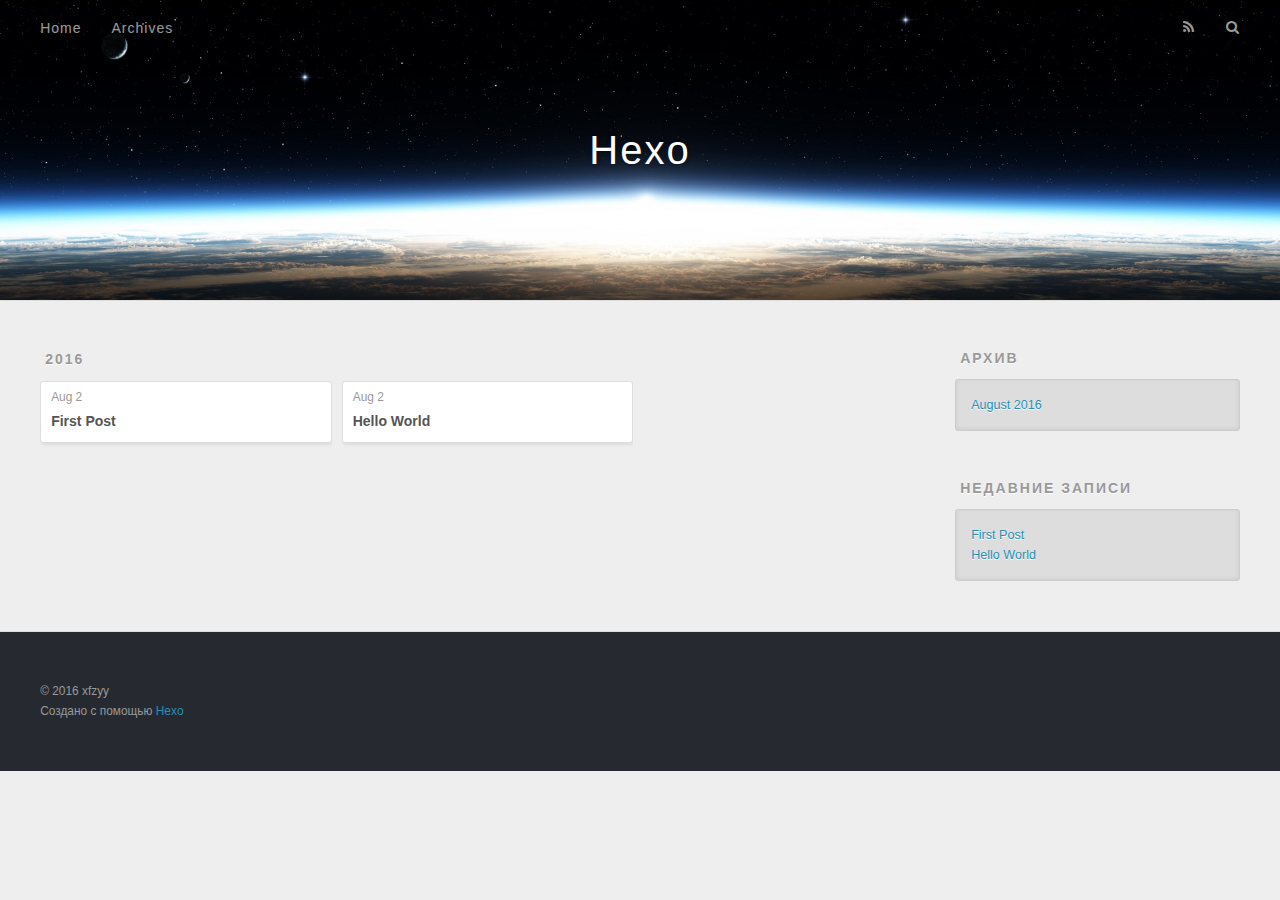
==== archives/index.html @ 2593dc62 "Site updated: 2016-08-02 13:58:23" ====
<!DOCTYPE html>
<html>
<head>
  <meta charset="utf-8">
  
  <title>Архив | Hexo</title>
  <meta name="viewport" content="width=device-width, initial-scale=1, maximum-scale=1">
  <meta property="og:type" content="website">
<meta property="og:title" content="Hexo">
<meta property="og:url" content="http://yoursite.com/archives/index.html">
<meta property="og:site_name" content="Hexo">
<meta name="twitter:card" content="summary">
<meta name="twitter:title" content="Hexo">
  
    <link rel="alternate" href="/atom.xml" title="Hexo" type="application/atom+xml">
  
  
    <link rel="icon" href="/favicon.png">
  
  
    <link href="//fonts.googleapis.com/css?family=Source+Code+Pro" rel="stylesheet" type="text/css">
  
  <link rel="stylesheet" href="/css/style.css">
  

</head>

<body>
  <div id="container">
    <div id="wrap">
      <header id="header">
  <div id="banner"></div>
  <div id="header-outer" class="outer">
    <div id="header-title" class="inner">
      <h1 id="logo-wrap">
        <a href="/" id="logo">Hexo</a>
      </h1>
      
    </div>
    <div id="header-inner" class="inner">
      <nav id="main-nav">
        <a id="main-nav-toggle" class="nav-icon"></a>
        
          <a class="main-nav-link" href="/">Home</a>
        
          <a class="main-nav-link" href="/archives">Archives</a>
        
      </nav>
      <nav id="sub-nav">
        
          <a id="nav-rss-link" class="nav-icon" href="/atom.xml" title="RSS-каналы"></a>
        
        <a id="nav-search-btn" class="nav-icon" title="Поиск"></a>
      </nav>
      <div id="search-form-wrap">
        <form action="//google.com/search" method="get" accept-charset="UTF-8" class="search-form"><input type="search" name="q" results="0" class="search-form-input" placeholder="Search"><button type="submit" class="search-form-submit">&#xF002;</button><input type="hidden" name="sitesearch" value="http://yoursite.com"></form>
      </div>
    </div>
  </div>
</header>
      <div class="outer">
        <section id="main">
  
  
    
    
      
      
      <section class="archives-wrap">
        <div class="archive-year-wrap">
          <a href="/archives/2016" class="archive-year">2016</a>
        </div>
        <div class="archives">
    
    <article class="archive-article archive-type-post">
  <div class="archive-article-inner">
    <header class="archive-article-header">
      <a href="/2016/08/02/First-Post/" class="archive-article-date">
  <time datetime="2016-08-02T05:34:43.000Z" itemprop="datePublished">Aug 2</time>
</a>
      
  
    <h1 itemprop="name">
      <a class="archive-article-title" href="/2016/08/02/First-Post/">First Post</a>
    </h1>
  

    </header>
  </div>
</article>
  
    
    
    <article class="archive-article archive-type-post">
  <div class="archive-article-inner">
    <header class="archive-article-header">
      <a href="/2016/08/02/hello-world/" class="archive-article-date">
  <time datetime="2016-08-02T00:41:27.479Z" itemprop="datePublished">Aug 2</time>
</a>
      
  
    <h1 itemprop="name">
      <a class="archive-article-title" href="/2016/08/02/hello-world/">Hello World</a>
    </h1>
  

    </header>
  </div>
</article>
  
  
    </div></section>
  

</section>
        
          <aside id="sidebar">
  
    

  
    

  
    
  
    
  <div class="widget-wrap">
    <h3 class="widget-title">Архив</h3>
    <div class="widget">
      <ul class="archive-list"><li class="archive-list-item"><a class="archive-list-link" href="/archives/2016/08/">August 2016</a></li></ul>
    </div>
  </div>


  
    
  <div class="widget-wrap">
    <h3 class="widget-title">Недавние записи</h3>
    <div class="widget">
      <ul>
        
          <li>
            <a href="/2016/08/02/First-Post/">First Post</a>
          </li>
        
          <li>
            <a href="/2016/08/02/hello-world/">Hello World</a>
          </li>
        
      </ul>
    </div>
  </div>

  
</aside>
        
      </div>
      <footer id="footer">
  
  <div class="outer">
    <div id="footer-info" class="inner">
      &copy; 2016 xfzyy<br>
      Создано с помощью <a href="http://hexo.io/" target="_blank">Hexo</a>
    </div>
  </div>
</footer>
    </div>
    <nav id="mobile-nav">
  
    <a href="/" class="mobile-nav-link">Home</a>
  
    <a href="/archives" class="mobile-nav-link">Archives</a>
  
</nav>
    

<script src="//ajax.googleapis.com/ajax/libs/jquery/2.0.3/jquery.min.js"></script>


  <link rel="stylesheet" href="/fancybox/jquery.fancybox.css">
  <script src="/fancybox/jquery.fancybox.pack.js"></script>


<script src="/js/script.js"></script>

  </div>
</body>
</html>
---- css/style.css ----
body {
  width: 100%;
}
body:before,
body:after {
  content: "";
  display: table;
}
body:after {
  clear: both;
}
html,
body,
div,
span,
applet,
object,
iframe,
h1,
h2,
h3,
h4,
h5,
h6,
p,
blockquote,
pre,
a,
abbr,
acronym,
address,
big,
cite,
code,
del,
dfn,
em,
img,
ins,
kbd,
q,
s,
samp,
small,
strike,
strong,
sub,
sup,
tt,
var,
dl,
dt,
dd,
ol,
ul,
li,
fieldset,
form,
label,
legend,
table,
caption,
tbody,
tfoot,
thead,
tr,
th,
td {
  margin: 0;
  padding: 0;
  border: 0;
  outline: 0;
  font-weight: inherit;
  font-style: inherit;
  font-family: inherit;
  font-size: 100%;
  vertical-align: baseline;
}
body {
  line-height: 1;
  color: #000;
  background: #fff;
}
ol,
ul {
  list-style: none;
}
table {
  border-collapse: separate;
  border-spacing: 0;
  vertical-align: middle;
}
caption,
th,
td {
  text-align: left;
  font-weight: normal;
  vertical-align: middle;
}
a img {
  border: none;
}
input,
button {
  margin: 0;
  padding: 0;
}
input::-moz-focus-inner,
button::-moz-focus-inner {
  border: 0;
  padding: 0;
}
@font-face {
  font-family: FontAwesome;
  font-style: normal;
  font-weight: normal;
  src: url("fonts/fontawesome-webfont.eot?v=#4.0.3");
  src: url("fonts/fontawesome-webfont.eot?#iefix&v=#4.0.3") format("embedded-opentype"), url("fonts/fontawesome-webfont.woff?v=#4.0.3") format("woff"), url("fonts/fontawesome-webfont.ttf?v=#4.0.3") format("truetype"), url("fonts/fontawesome-webfont.svg#fontawesomeregular?v=#4.0.3") format("svg");
}
html,
body,
#container {
  height: 100%;
}
body {
  background: #eee;
  font: 14px "Helvetica Neue", Helvetica, Arial, sans-serif;
  -webkit-text-size-adjust: 100%;
}
.outer {
  max-width: 1220px;
  margin: 0 auto;
  padding: 0 20px;
}
.outer:before,
.outer:after {
  content: "";
  display: table;
}
.outer:after {
  clear: both;
}
.inner {
  display: inline;
  float: left;
  width: 98.33333333333333%;
  margin: 0 0.833333333333333%;
}
.left,
.alignleft {
  float: left;
}
.right,
.alignright {
  float: right;
}
.clear {
  clear: both;
}
#container {
  position: relative;
}
.mobile-nav-on {
  overflow: hidden;
}
#wrap {
  height: 100%;
  width: 100%;
  position: absolute;
  top: 0;
  left: 0;
  -webkit-transition: 0.2s ease-out;
  -moz-transition: 0.2s ease-out;
  -ms-transition: 0.2s ease-out;
  transition: 0.2s ease-out;
  z-index: 1;
  background: #eee;
}
.mobile-nav-on #wrap {
  left: 280px;
}
@media screen and (min-width: 768px) {
  #main {
    display: inline;
    float: left;
    width: 73.33333333333333%;
    margin: 0 0.833333333333333%;
  }
}
.article-date,
.article-category-link,
.archive-year,
.widget-title {
  text-decoration: none;
  text-transform: uppercase;
  letter-spacing: 2px;
  color: #999;
  margin-bottom: 1em;
  margin-left: 5px;
  line-height: 1em;
  text-shadow: 0 1px #fff;
  font-weight: bold;
}
.article-inner,
.archive-article-inner {
  background: #fff;
  -webkit-box-shadow: 1px 2px 3px #ddd;
  box-shadow: 1px 2px 3px #ddd;
  border: 1px solid #ddd;
  -webkit-border-radius: 3px;
  border-radius: 3px;
}
.article-entry h1,
.widget h1 {
  font-size: 2em;
}
.article-entry h2,
.widget h2 {
  font-size: 1.5em;
}
.article-entry h3,
.widget h3 {
  font-size: 1.3em;
}
.article-entry h4,
.widget h4 {
  font-size: 1.2em;
}
.article-entry h5,
.widget h5 {
  font-size: 1em;
}
.article-entry h6,
.widget h6 {
  font-size: 1em;
  color: #999;
}
.article-entry hr,
.widget hr {
  border: 1px dashed #ddd;
}
.article-entry strong,
.widget strong {
  font-weight: bold;
}
.article-entry em,
.widget em,
.article-entry cite,
.widget cite {
  font-style: italic;
}
.article-entry sup,
.widget sup,
.article-entry sub,
.widget sub {
  font-size: 0.75em;
  line-height: 0;
  position: relative;
  vertical-align: baseline;
}
.article-entry sup,
.widget sup {
  top: -0.5em;
}
.article-entry sub,
.widget sub {
  bottom: -0.2em;
}
.article-entry small,
.widget small {
  font-size: 0.85em;
}
.article-entry acronym,
.widget acronym,
.article-entry abbr,
.widget abbr {
  border-bottom: 1px dotted;
}
.article-entry ul,
.widget ul,
.article-entry ol,
.widget ol,
.article-entry dl,
.widget dl {
  margin: 0 20px;
  line-height: 1.6em;
}
.article-entry ul ul,
.widget ul ul,
.article-entry ol ul,
.widget ol ul,
.article-entry ul ol,
.widget ul ol,
.article-entry ol ol,
.widget ol ol {
  margin-top: 0;
  margin-bottom: 0;
}
.article-entry ul,
.widget ul {
  list-style: disc;
}
.article-entry ol,
.widget ol {
  list-style: decimal;
}
.article-entry dt,
.widget dt {
  font-weight: bold;
}
#header {
  height: 300px;
  position: relative;
  border-bottom: 1px solid #ddd;
}
#header:before,
#header:after {
  content: "";
  position: absolute;
  left: 0;
  right: 0;
  height: 40px;
}
#header:before {
  top: 0;
  background: -webkit-linear-gradient(rgba(0,0,0,0.2), transparent);
  background: -moz-linear-gradient(rgba(0,0,0,0.2), transparent);
  background: -ms-linear-gradient(rgba(0,0,0,0.2), transparent);
  background: linear-gradient(rgba(0,0,0,0.2), transparent);
}
#header:after {
  bottom: 0;
  background: -webkit-linear-gradient(transparent, rgba(0,0,0,0.2));
  background: -moz-linear-gradient(transparent, rgba(0,0,0,0.2));
  background: -ms-linear-gradient(transparent, rgba(0,0,0,0.2));
  background: linear-gradient(transparent, rgba(0,0,0,0.2));
}
#header-outer {
  height: 100%;
  position: relative;
}
#header-inner {
  position: relative;
  overflow: hidden;
}
#banner {
  position: absolute;
  top: 0;
  left: 0;
  width: 100%;
  height: 100%;
  background: url("images/banner.jpg") center #000;
  -webkit-background-size: cover;
  -moz-background-size: cover;
  background-size: cover;
  z-index: -1;
}
#header-title {
  text-align: center;
  height: 40px;
  position: absolute;
  top: 50%;
  left: 0;
  margin-top: -20px;
}
#logo,
#subtitle {
  text-decoration: none;
  color: #fff;
  font-weight: 300;
  text-shadow: 0 1px 4px rgba(0,0,0,0.3);
}
#logo {
  font-size: 40px;
  line-height: 40px;
  letter-spacing: 2px;
}
#subtitle {
  font-size: 16px;
  line-height: 16px;
  letter-spacing: 1px;
}
#subtitle-wrap {
  margin-top: 16px;
}
#main-nav {
  float: left;
  margin-left: -15px;
}
.nav-icon,
.main-nav-link {
  float: left;
  color: #fff;
  opacity: 0.6;
  text-decoration: none;
  text-shadow: 0 1px rgba(0,0,0,0.2);
  -webkit-transition: opacity 0.2s;
  -moz-transition: opacity 0.2s;
  -ms-transition: opacity 0.2s;
  transition: opacity 0.2s;
  display: block;
  padding: 20px 15px;
}
.nav-icon:hover,
.main-nav-link:hover {
  opacity: 1;
}
.nav-icon {
  font-family: FontAwesome;
  text-align: center;
  font-size: 14px;
  width: 14px;
  height: 14px;
  padding: 20px 15px;
  position: relative;
  cursor: pointer;
}
.main-nav-link {
  font-weight: 300;
  letter-spacing: 1px;
}
@media screen and (max-width: 479px) {
  .main-nav-link {
    display: none;
  }
}
#main-nav-toggle {
  display: none;
}
#main-nav-toggle:before {
  content: "\f0c9";
}
@media screen and (max-width: 479px) {
  #main-nav-toggle {
    display: block;
  }
}
#sub-nav {
  float: right;
  margin-right: -15px;
}
#nav-rss-link:before {
  content: "\f09e";
}
#nav-search-btn:before {
  content: "\f002";
}
#search-form-wrap {
  position: absolute;
  top: 15px;
  width: 150px;
  height: 30px;
  right: -150px;
  opacity: 0;
  -webkit-transition: 0.2s ease-out;
  -moz-transition: 0.2s ease-out;
  -ms-transition: 0.2s ease-out;
  transition: 0.2s ease-out;
}
#search-form-wrap.on {
  opacity: 1;
  right: 0;
}
@media screen and (max-width: 479px) {
  #search-form-wrap {
    width: 100%;
    right: -100%;
  }
}
.search-form {
  position: absolute;
  top: 0;
  left: 0;
  right: 0;
  background: #fff;
  padding: 5px 15px;
  -webkit-border-radius: 15px;
  border-radius: 15px;
  -webkit-box-shadow: 0 0 10px rgba(0,0,0,0.3);
  box-shadow: 0 0 10px rgba(0,0,0,0.3);
}
.search-form-input {
  border: none;
  background: none;
  color: #555;
  width: 100%;
  font: 13px "Helvetica Neue", Helvetica, Arial, sans-serif;
  outline: none;
}
.search-form-input::-webkit-search-results-decoration,
.search-form-input::-webkit-search-cancel-button {
  -webkit-appearance: none;
}
.search-form-submit {
  position: absolute;
  top: 50%;
  right: 10px;
  margin-top: -7px;
  font: 13px FontAwesome;
  border: none;
  background: none;
  color: #bbb;
  cursor: pointer;
}
.search-form-submit:hover,
.search-form-submit:focus {
  color: #777;
}
.article {
  margin: 50px 0;
}
.article-inner {
  overflow: hidden;
}
.article-meta:before,
.article-meta:after {
  content: "";
  display: table;
}
.article-meta:after {
  clear: both;
}
.article-date {
  float: left;
}
.article-category {
  float: left;
  line-height: 1em;
  color: #ccc;
  text-shadow: 0 1px #fff;
  margin-left: 8px;
}
.article-category:before {
  content: "\2022";
}
.article-category-link {
  margin: 0 12px 1em;
}
.article-header {
  padding: 20px 20px 0;
}
.article-title {
  text-decoration: none;
  font-size: 2em;
  font-weight: bold;
  color: #555;
  line-height: 1.1em;
  -webkit-transition: color 0.2s;
  -moz-transition: color 0.2s;
  -ms-transition: color 0.2s;
  transition: color 0.2s;
}
a.article-title:hover {
  color: #258fb8;
}
.article-entry {
  color: #555;
  padding: 0 20px;
}
.article-entry:before,
.article-entry:after {
  content: "";
  display: table;
}
.article-entry:after {
  clear: both;
}
.article-entry p,
.article-entry table {
  line-height: 1.6em;
  margin: 1.6em 0;
}
.article-entry h1,
.article-entry h2,
.article-entry h3,
.article-entry h4,
.article-entry h5,
.article-entry h6 {
  font-weight: bold;
}
.article-entry h1,
.article-entry h2,
.article-entry h3,
.article-entry h4,
.article-entry h5,
.article-entry h6 {
  line-height: 1.1em;
  margin: 1.1em 0;
}
.article-entry a {
  color: #258fb8;
  text-decoration: none;
}
.article-entry a:hover {
  text-decoration: underline;
}
.article-entry ul,
.article-entry ol,
.article-entry dl {
  margin-top: 1.6em;
  margin-bottom: 1.6em;
}
.article-entry img,
.article-entry video {
  max-width: 100%;
  height: auto;
  display: block;
  margin: auto;
}
.article-entry iframe {
  border: none;
}
.article-entry table {
  width: 100%;
  border-collapse: collapse;
  border-spacing: 0;
}
.article-entry th {
  font-weight: bold;
  border-bottom: 3px solid #ddd;
  padding-bottom: 0.5em;
}
.article-entry td {
  border-bottom: 1px solid #ddd;
  padding: 10px 0;
}
.article-entry blockquote {
  font-family: Georgia, "Times New Roman", serif;
  font-size: 1.4em;
  margin: 1.6em 20px;
  text-align: center;
}
.article-entry blockquote footer {
  font-size: 14px;
  margin: 1.6em 0;
  font-family: "Helvetica Neue", Helvetica, Arial, sans-serif;
}
.article-entry blockquote footer cite:before {
  content: "—";
  padding: 0 0.5em;
}
.article-entry .pullquote {
  text-align: left;
  width: 45%;
  margin: 0;
}
.article-entry .pullquote.left {
  margin-left: 0.5em;
  margin-right: 1em;
}
.article-entry .pullquote.right {
  margin-right: 0.5em;
  margin-left: 1em;
}
.article-entry .caption {
  color: #999;
  display: block;
  font-size: 0.9em;
  margin-top: 0.5em;
  position: relative;
  text-align: center;
}
.article-entry .video-container {
  position: relative;
  padding-top: 56.25%;
  height: 0;
  overflow: hidden;
}
.article-entry .video-container iframe,
.article-entry .video-container object,
.article-entry .video-container embed {
  position: absolute;
  top: 0;
  left: 0;
  width: 100%;
  height: 100%;
  margin-top: 0;
}
.article-more-link a {
  display: inline-block;
  line-height: 1em;
  padding: 6px 15px;
  -webkit-border-radius: 15px;
  border-radius: 15px;
  background: #eee;
  color: #999;
  text-shadow: 0 1px #fff;
  text-decoration: none;
}
.article-more-link a:hover {
  background: #258fb8;
  color: #fff;
  text-decoration: none;
  text-shadow: 0 1px #1e7293;
}
.article-footer {
  font-size: 0.85em;
  line-height: 1.6em;
  border-top: 1px solid #ddd;
  padding-top: 1.6em;
  margin: 0 20px 20px;
}
.article-footer:before,
.article-footer:after {
  content: "";
  display: table;
}
.article-footer:after {
  clear: both;
}
.article-footer a {
  color: #999;
  text-decoration: none;
}
.article-footer a:hover {
  color: #555;
}
.article-tag-list-item {
  float: left;
  margin-right: 10px;
}
.article-tag-list-link:before {
  content: "#";
}
.article-comment-link {
  float: right;
}
.article-comment-link:before {
  content: "\f075";
  font-family: FontAwesome;
  padding-right: 8px;
}
.article-share-link {
  cursor: pointer;
  float: right;
  margin-left: 20px;
}
.article-share-link:before {
  content: "\f064";
  font-family: FontAwesome;
  padding-right: 6px;
}
#article-nav {
  position: relative;
}
#article-nav:before,
#article-nav:after {
  content: "";
  display: table;
}
#article-nav:after {
  clear: both;
}
@media screen and (min-width: 768px) {
  #article-nav {
    margin: 50px 0;
  }
  #article-nav:before {
    width: 8px;
    height: 8px;
    position: absolute;
    top: 50%;
    left: 50%;
    margin-top: -4px;
    margin-left: -4px;
    content: "";
    -webkit-border-radius: 50%;
    border-radius: 50%;
    background: #ddd;
    -webkit-box-shadow: 0 1px 2px #fff;
    box-shadow: 0 1px 2px #fff;
  }
}
.article-nav-link-wrap {
  text-decoration: none;
  text-shadow: 0 1px #fff;
  color: #999;
  -webkit-box-sizing: border-box;
  -moz-box-sizing: border-box;
  box-sizing: border-box;
  margin-top: 50px;
  text-align: center;
  display: block;
}
.article-nav-link-wrap:hover {
  color: #555;
}
@media screen and (min-width: 768px) {
  .article-nav-link-wrap {
    width: 50%;
    margin-top: 0;
  }
}
@media screen and (min-width: 768px) {
  #article-nav-newer {
    float: left;
    text-align: right;
    padding-right: 20px;
  }
}
@media screen and (min-width: 768px) {
  #article-nav-older {
    float: right;
    text-align: left;
    padding-left: 20px;
  }
}
.article-nav-caption {
  text-transform: uppercase;
  letter-spacing: 2px;
  color: #ddd;
  line-height: 1em;
  font-weight: bold;
}
#article-nav-newer .article-nav-caption {
  margin-right: -2px;
}
.article-nav-title {
  font-size: 0.85em;
  line-height: 1.6em;
  margin-top: 0.5em;
}
.article-share-box {
  position: absolute;
  display: none;
  background: #fff;
  -webkit-box-shadow: 1px 2px 10px rgba(0,0,0,0.2);
  box-shadow: 1px 2px 10px rgba(0,0,0,0.2);
  -webkit-border-radius: 3px;
  border-radius: 3px;
  margin-left: -145px;
  overflow: hidden;
  z-index: 1;
}
.article-share-box.on {
  display: block;
}
.article-share-input {
  width: 100%;
  background: none;
  -webkit-box-sizing: border-box;
  -moz-box-sizing: border-box;
  box-sizing: border-box;
  font: 14px "Helvetica Neue", Helvetica, Arial, sans-serif;
  padding: 0 15px;
  color: #555;
  outline: none;
  border: 1px solid #ddd;
  -webkit-border-radius: 3px 3px 0 0;
  border-radius: 3px 3px 0 0;
  height: 36px;
  line-height: 36px;
}
.article-share-links {
  background: #eee;
}
.article-share-links:before,
.article-share-links:after {
  content: "";
  display: table;
}
.article-share-links:after {
  clear: both;
}
.article-share-twitter,
.article-share-facebook,
.article-share-pinterest,
.article-share-google {
  width: 50px;
  height: 36px;
  display: block;
  float: left;
  position: relative;
  color: #999;
  text-shadow: 0 1px #fff;
}
.article-share-twitter:before,
.article-share-facebook:before,
.article-share-pinterest:before,
.article-share-google:before {
  font-size: 20px;
  font-family: FontAwesome;
  width: 20px;
  height: 20px;
  position: absolute;
  top: 50%;
  left: 50%;
  margin-top: -10px;
  margin-left: -10px;
  text-align: center;
}
.article-share-twitter:hover,
.article-share-facebook:hover,
.article-share-pinterest:hover,
.article-share-google:hover {
  color: #fff;
}
.article-share-twitter:before {
  content: "\f099";
}
.article-share-twitter:hover {
  background: #00aced;
  text-shadow: 0 1px #008abe;
}
.article-share-facebook:before {
  content: "\f09a";
}
.article-share-facebook:hover {
  background: #3b5998;
  text-shadow: 0 1px #2f477a;
}
.article-share-pinterest:before {
  content: "\f0d2";
}
.article-share-pinterest:hover {
  background: #cb2027;
  text-shadow: 0 1px #a21a1f;
}
.article-share-google:before {
  content: "\f0d5";
}
.article-share-google:hover {
  background: #dd4b39;
  text-shadow: 0 1px #be3221;
}
.article-gallery {
  background: #000;
  position: relative;
}
.article-gallery-photos {
  position: relative;
  overflow: hidden;
}
.article-gallery-img {
  display: none;
  max-width: 100%;
}
.article-gallery-img:first-child {
  display: block;
}
.article-gallery-img.loaded {
  position: absolute;
  display: block;
}
.article-gallery-img img {
  display: block;
  max-width: 100%;
  margin: 0 auto;
}
#comments {
  background: #fff;
  -webkit-box-shadow: 1px 2px 3px #ddd;
  box-shadow: 1px 2px 3px #ddd;
  padding: 20px;
  border: 1px solid #ddd;
  -webkit-border-radius: 3px;
  border-radius: 3px;
  margin: 50px 0;
}
#comments a {
  color: #258fb8;
}
.archives-wrap {
  margin: 50px 0;
}
.archives:before,
.archives:after {
  content: "";
  display: table;
}
.archives:after {
  clear: both;
}
.archive-year-wrap {
  margin-bottom: 1em;
}
.archives {
  -webkit-column-gap: 10px;
  -moz-column-gap: 10px;
  column-gap: 10px;
}
@media screen and (min-width: 480px) and (max-width: 767px) {
  .archives {
    -webkit-column-count: 2;
    -moz-column-count: 2;
    column-count: 2;
  }
}
@media screen and (min-width: 768px) {
  .archives {
    -webkit-column-count: 3;
    -moz-column-count: 3;
    column-count: 3;
  }
}
.archive-article {
  -webkit-column-break-inside: avoid;
  page-break-inside: avoid;
  overflow: hidden;
  break-inside: avoid-column;
}
.archive-article-inner {
  padding: 10px;
  margin-bottom: 15px;
}
.archive-article-title {
  text-decoration: none;
  font-weight: bold;
  color: #555;
  -webkit-transition: color 0.2s;
  -moz-transition: color 0.2s;
  -ms-transition: color 0.2s;
  transition: color 0.2s;
  line-height: 1.6em;
}
.archive-article-title:hover {
  color: #258fb8;
}
.archive-article-footer {
  margin-top: 1em;
}
.archive-article-date {
  color: #999;
  text-decoration: none;
  font-size: 0.85em;
  line-height: 1em;
  margin-bottom: 0.5em;
  display: block;
}
#page-nav {
  margin: 50px auto;
  background: #fff;
  -webkit-box-shadow: 1px 2px 3px #ddd;
  box-shadow: 1px 2px 3px #ddd;
  border: 1px solid #ddd;
  -webkit-border-radius: 3px;
  border-radius: 3px;
  text-align: center;
  color: #999;
  overflow: hidden;
}
#page-nav:before,
#page-nav:after {
  content: "";
  display: table;
}
#page-nav:after {
  clear: both;
}
#page-nav a,
#page-nav span {
  padding: 10px 20px;
  line-height: 1;
  height: 2ex;
}
#page-nav a {
  color: #999;
  text-decoration: none;
}
#page-nav a:hover {
  background: #999;
  color: #fff;
}
#page-nav .prev {
  float: left;
}
#page-nav .next {
  float: right;
}
#page-nav .page-number {
  display: inline-block;
}
@media screen and (max-width: 479px) {
  #page-nav .page-number {
    display: none;
  }
}
#page-nav .current {
  color: #555;
  font-weight: bold;
}
#page-nav .space {
  color: #ddd;
}
#footer {
  background: #262a30;
  padding: 50px 0;
  border-top: 1px solid #ddd;
  color: #999;
}
#footer a {
  color: #258fb8;
  text-decoration: none;
}
#footer a:hover {
  text-decoration: underline;
}
#footer-info {
  line-height: 1.6em;
  font-size: 0.85em;
}
.article-entry pre,
.article-entry .highlight {
  background: #2d2d2d;
  margin: 0 -20px;
  padding: 15px 20px;
  border-style: solid;
  border-color: #ddd;
  border-width: 1px 0;
  overflow: auto;
  color: #ccc;
  line-height: 22.400000000000002px;
}
.article-entry .highlight .gutter pre,
.article-entry .gist .gist-file .gist-data .line-numbers {
  color: #666;
  font-size: 0.85em;
}
.article-entry pre,
.article-entry code {
  font-family: "Source Code Pro", Consolas, Monaco, Menlo, Consolas, monospace;
}
.article-entry code {
  background: #eee;
  text-shadow: 0 1px #fff;
  padding: 0 0.3em;
}
.article-entry pre code {
  background: none;
  text-shadow: none;
  padding: 0;
}
.article-entry .highlight pre {
  border: none;
  margin: 0;
  padding: 0;
}
.article-entry .highlight table {
  margin: 0;
  width: auto;
}
.article-entry .highlight td {
  border: none;
  padding: 0;
}
.article-entry .highlight figcaption {
  font-size: 0.85em;
  color: #999;
  line-height: 1em;
  margin-bottom: 1em;
}
.article-entry .highlight figcaption:before,
.article-entry .highlight figcaption:after {
  content: "";
  display: table;
}
.article-entry .highlight figcaption:after {
  clear: both;
}
.article-entry .highlight figcaption a {
  float: right;
}
.article-entry .highlight .gutter pre {
  text-align: right;
  padding-right: 20px;
}
.article-entry .highlight .line {
  height: 22.400000000000002px;
}
.article-entry .highlight .line.marked {
  background: #515151;
}
.article-entry .gist {
  margin: 0 -20px;
  border-style: solid;
  border-color: #ddd;
  border-width: 1px 0;
  background: #2d2d2d;
  padding: 15px 20px 15px 0;
}
.article-entry .gist .gist-file {
  border: none;
  font-family: "Source Code Pro", Consolas, Monaco, Menlo, Consolas, monospace;
  margin: 0;
}
.article-entry .gist .gist-file .gist-data {
  background: none;
  border: none;
}
.article-entry .gist .gist-file .gist-data .line-numbers {
  background: none;
  border: none;
  padding: 0 20px 0 0;
}
.article-entry .gist .gist-file .gist-data .line-data {
  padding: 0 !important;
}
.article-entry .gist .gist-file .highlight {
  margin: 0;
  padding: 0;
  border: none;
}
.article-entry .gist .gist-file .gist-meta {
  background: #2d2d2d;
  color: #999;
  font: 0.85em "Helvetica Neue", Helvetica, Arial, sans-serif;
  text-shadow: 0 0;
  padding: 0;
  margin-top: 1em;
  margin-left: 20px;
}
.article-entry .gist .gist-file .gist-meta a {
  color: #258fb8;
  font-weight: normal;
}
.article-entry .gist .gist-file .gist-meta a:hover {
  text-decoration: underline;
}
pre .comment,
pre .title {
  color: #999;
}
pre .variable,
pre .attribute,
pre .tag,
pre .regexp,
pre .ruby .constant,
pre .xml .tag .title,
pre .xml .pi,
pre .xml .doctype,
pre .html .doctype,
pre .css .id,
pre .css .class,
pre .css .pseudo {
  color: #f2777a;
}
pre .number,
pre .preprocessor,
pre .built_in,
pre .literal,
pre .params,
pre .constant {
  color: #f99157;
}
pre .class,
pre .ruby .class .title,
pre .css .rules .attribute {
  color: #9c9;
}
pre .string,
pre .value,
pre .inheritance,
pre .header,
pre .ruby .symbol,
pre .xml .cdata {
  color: #9c9;
}
pre .css .hexcolor {
  color: #6cc;
}
pre .function,
pre .python .decorator,
pre .python .title,
pre .ruby .function .title,
pre .ruby .title .keyword,
pre .perl .sub,
pre .javascript .title,
pre .coffeescript .title {
  color: #69c;
}
pre .keyword,
pre .javascript .function {
  color: #c9c;
}
@media screen and (max-width: 479px) {
  #mobile-nav {
    position: absolute;
    top: 0;
    left: 0;
    width: 280px;
    height: 100%;
    background: #191919;
    border-right: 1px solid #fff;
  }
}
@media screen and (max-width: 479px) {
  .mobile-nav-link {
    display: block;
    color: #999;
    text-decoration: none;
    padding: 15px 20px;
    font-weight: bold;
  }
  .mobile-nav-link:hover {
    color: #fff;
  }
}
@media screen and (min-width: 768px) {
  #sidebar {
    display: inline;
    float: left;
    width: 23.333333333333332%;
    margin: 0 0.833333333333333%;
  }
}
.widget-wrap {
  margin: 50px 0;
}
.widget {
  color: #777;
  text-shadow: 0 1px #fff;
  background: #ddd;
  -webkit-box-shadow: 0 -1px 4px #ccc inset;
  box-shadow: 0 -1px 4px #ccc inset;
  border: 1px solid #ccc;
  padding: 15px;
  -webkit-border-radius: 3px;
  border-radius: 3px;
}
.widget a {
  color: #258fb8;
  text-decoration: none;
}
.widget a:hover {
  text-decoration: underline;
}
.widget ul ul,
.widget ol ul,
.widget dl ul,
.widget ul ol,
.widget ol ol,
.widget dl ol,
.widget ul dl,
.widget ol dl,
.widget dl dl {
  margin-left: 15px;
  list-style: disc;
}
.widget {
  line-height: 1.6em;
  word-wrap: break-word;
  font-size: 0.9em;
}
.widget ul,
.widget ol {
  list-style: none;
  margin: 0;
}
.widget ul ul,
.widget ol ul,
.widget ul ol,
.widget ol ol {
  margin: 0 20px;
}
.widget ul ul,
.widget ol ul {
  list-style: disc;
}
.widget ul ol,
.widget ol ol {
  list-style: decimal;
}
.category-list-count,
.tag-list-count,
.archive-list-count {
  padding-left: 5px;
  color: #999;
  font-size: 0.85em;
}
.category-list-count:before,
.tag-list-count:before,
.archive-list-count:before {
  content: "(";
}
.category-list-count:after,
.tag-list-count:after,
.archive-list-count:after {
  content: ")";
}
.tagcloud a {
  margin-right: 5px;
  display: inline-block;
}
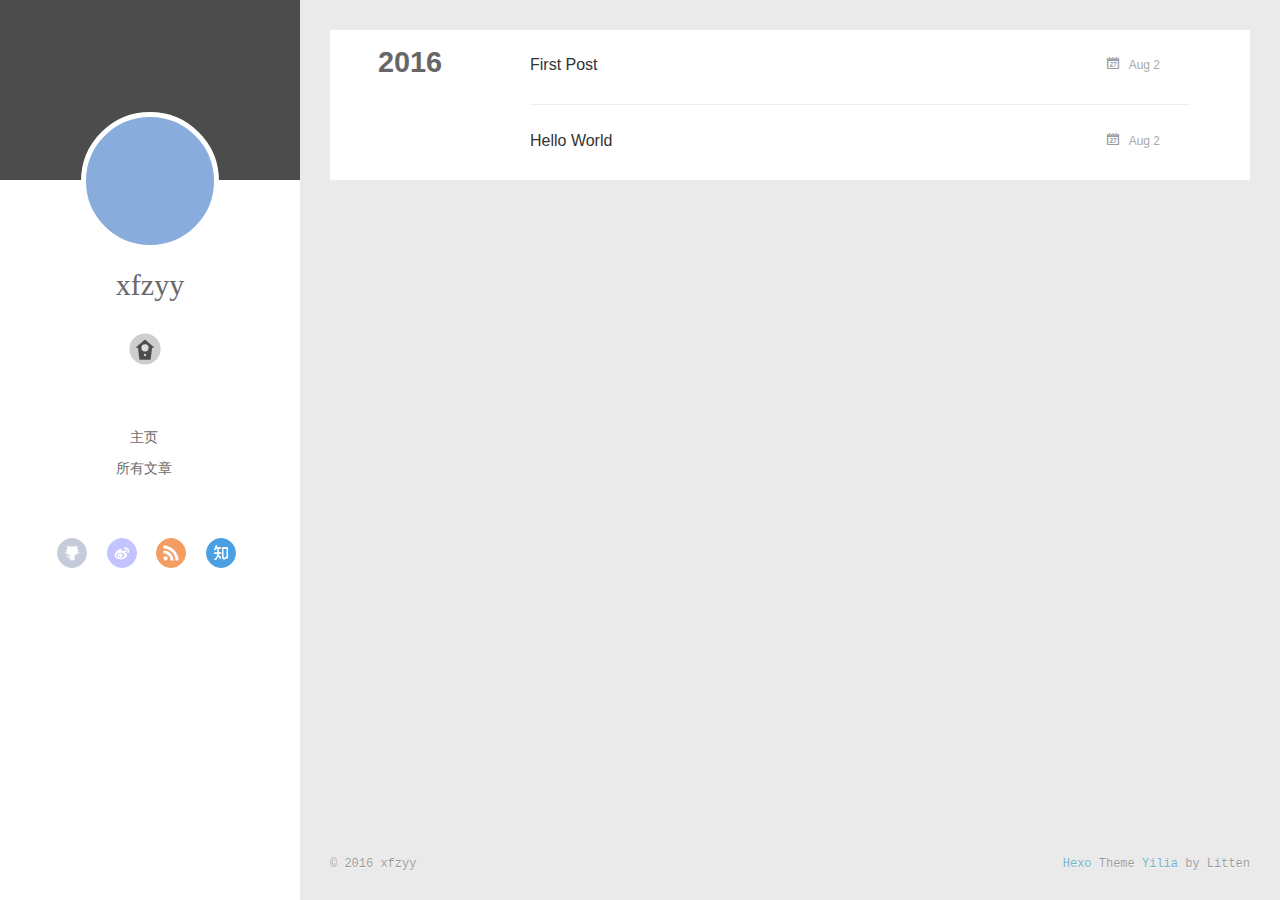
==== commit 6e6a293a: "Site updated: 2016-08-02 14:45:58" ====
--- a/archives/index.html
+++ b/archives/index.html
@@ -3,7 +3,8 @@
 <head>
   <meta charset="utf-8">
   
-  <title>Архив | Hexo</title>
+  <meta http-equiv="X-UA-Compatible" content="IE=edge" >
+  <title>Archives | Hexo</title>
   <meta name="viewport" content="width=device-width, initial-scale=1, maximum-scale=1">
   <meta property="og:type" content="website">
 <meta property="og:title" content="Hexo">
@@ -12,54 +13,187 @@
 <meta name="twitter:card" content="summary">
 <meta name="twitter:title" content="Hexo">
   
-    <link rel="alternate" href="/atom.xml" title="Hexo" type="application/atom+xml">
-  
-  
-    <link rel="icon" href="/favicon.png">
-  
-  
-    <link href="//fonts.googleapis.com/css?family=Source+Code+Pro" rel="stylesheet" type="text/css">
+    <link rel="alternative" href="/atom.xml" title="Hexo" type="application/atom+xml">
+  
+  
+    <link rel="icon" href="//favicon.png">
   
   <link rel="stylesheet" href="/css/style.css">
-  
-
 </head>
 
 <body>
   <div id="container">
-    <div id="wrap">
-      <header id="header">
-  <div id="banner"></div>
-  <div id="header-outer" class="outer">
-    <div id="header-title" class="inner">
-      <h1 id="logo-wrap">
-        <a href="/" id="logo">Hexo</a>
-      </h1>
-      
+    <div class="left-col">
+    <div class="overlay"></div>
+<div class="intrude-less">
+	<header id="header" class="inner">
+		<a href="/" class="profilepic">
+			
+			<img lazy-src="0" class="js-avatar">
+			
+		</a>
+
+		<hgroup>
+		  <h1 class="header-author"><a href="/">xfzyy</a></h1>
+		</hgroup>
+
+		
+
+		
+			<div class="switch-btn">
+				<div class="icon">
+					<div class="icon-ctn">
+						<div class="icon-wrap icon-house" data-idx="0">
+							<div class="birdhouse"></div>
+							<div class="birdhouse_holes"></div>
+						</div>
+						<div class="icon-wrap icon-ribbon hide" data-idx="1">
+							<div class="ribbon"></div>
+						</div>
+						
+						<div class="icon-wrap icon-link hide" data-idx="2">
+							<div class="loopback_l"></div>
+							<div class="loopback_r"></div>
+						</div>
+						
+						
+						<div class="icon-wrap icon-me hide" data-idx="3">
+							<div class="user"></div>
+							<div class="shoulder"></div>
+						</div>
+						
+					</div>
+					
+				</div>
+				<div class="tips-box hide">
+					<div class="tips-arrow"></div>
+					<ul class="tips-inner">
+						<li>Menu</li>
+						<li>Tags</li>
+						
+						<li>Links</li>
+						
+						
+						<li>Über</li>
+						
+					</ul>
+				</div>
+			</div>
+		
+
+		<div class="switch-area">
+			<div class="switch-wrap">
+				<section class="switch-part switch-part1">
+					<nav class="header-menu">
+						<ul>
+						
+							<li><a href="/">主页</a></li>
+				        
+							<li><a href="/archives">所有文章</a></li>
+				        
+						</ul>
+					</nav>
+					<nav class="header-nav">
+						<div class="social">
+							
+								<a class="github" target="_blank" href="#" title="github">github</a>
+					        
+								<a class="weibo" target="_blank" href="#" title="weibo">weibo</a>
+					        
+								<a class="rss" target="_blank" href="#" title="rss">rss</a>
+					        
+								<a class="zhihu" target="_blank" href="#" title="zhihu">zhihu</a>
+					        
+						</div>
+					</nav>
+				</section>
+				
+				
+				<section class="switch-part switch-part2">
+					<div class="widget tagcloud" id="js-tagcloud">
+						
+					</div>
+				</section>
+				
+				
+				
+				<section class="switch-part switch-part3">
+					<div id="js-friends">
+					
+			          <a target="_blank" class="main-nav-link switch-friends-link" href="http://localhost:4000/">奥巴马的博客</a>
+			        
+			          <a target="_blank" class="main-nav-link switch-friends-link" href="http://localhost:4000/">卡卡的美丽传说</a>
+			        
+			          <a target="_blank" class="main-nav-link switch-friends-link" href="http://localhost:4000/">本泽马的博客</a>
+			        
+			          <a target="_blank" class="main-nav-link switch-friends-link" href="http://localhost:4000/">吉格斯的博客</a>
+			        
+			          <a target="_blank" class="main-nav-link switch-friends-link" href="http://localhost:4000/">习大大大不同</a>
+			        
+			          <a target="_blank" class="main-nav-link switch-friends-link" href="http://localhost:4000/">托蒂的博客</a>
+			        
+			        </div>
+				</section>
+				
+
+				
+				
+				<section class="switch-part switch-part4">
+				
+					<div id="js-aboutme">我是谁，我从哪里来，我到哪里去？我就是我，是颜色不一样的吃货…</div>
+				</section>
+				
+			</div>
+		</div>
+	</header>				
+</div>
+
     </div>
-    <div id="header-inner" class="inner">
-      <nav id="main-nav">
-        <a id="main-nav-toggle" class="nav-icon"></a>
-        
-          <a class="main-nav-link" href="/">Home</a>
-        
-          <a class="main-nav-link" href="/archives">Archives</a>
-        
-      </nav>
-      <nav id="sub-nav">
-        
-          <a id="nav-rss-link" class="nav-icon" href="/atom.xml" title="RSS-каналы"></a>
-        
-        <a id="nav-search-btn" class="nav-icon" title="Поиск"></a>
-      </nav>
-      <div id="search-form-wrap">
-        <form action="//google.com/search" method="get" accept-charset="UTF-8" class="search-form"><input type="search" name="q" results="0" class="search-form-input" placeholder="Search"><button type="submit" class="search-form-submit">&#xF002;</button><input type="hidden" name="sitesearch" value="http://yoursite.com"></form>
-      </div>
-    </div>
-  </div>
-</header>
-      <div class="outer">
-        <section id="main">
+    <div class="mid-col">
+      <nav id="mobile-nav">
+  	<div class="overlay">
+  		<div class="slider-trigger"></div>
+  		<h1 class="header-author js-mobile-header hide">xfzyy</h1>
+  	</div>
+	<div class="intrude-less">
+		<header id="header" class="inner">
+			<div class="profilepic">
+				
+					<img lazy-src="0" class="js-avatar">
+				
+			</div>
+			<hgroup>
+			  <h1 class="header-author">xfzyy</h1>
+			</hgroup>
+			
+			<nav class="header-menu">
+				<ul>
+				
+					<li><a href="/">主页</a></li>
+		        
+					<li><a href="/archives">所有文章</a></li>
+		        
+		        <div class="clearfix"></div>
+				</ul>
+			</nav>
+			<nav class="header-nav">
+				<div class="social">
+					
+						<a class="github" target="_blank" href="#" title="github">github</a>
+			        
+						<a class="weibo" target="_blank" href="#" title="weibo">weibo</a>
+			        
+						<a class="rss" target="_blank" href="#" title="rss">rss</a>
+			        
+						<a class="zhihu" target="_blank" href="#" title="zhihu">zhihu</a>
+			        
+				</div>
+			</nav>
+		</header>				
+	</div>
+</nav>
+
+      <div class="body-wrap">
   
   
     
@@ -75,16 +209,24 @@
     <article class="archive-article archive-type-post">
   <div class="archive-article-inner">
     <header class="archive-article-header">
-      <a href="/2016/08/02/First-Post/" class="archive-article-date">
-  <time datetime="2016-08-02T05:34:43.000Z" itemprop="datePublished">Aug 2</time>
+      	<div class="article-meta">
+	      	<a href="/2016/08/02/First-Post/" class="archive-article-date">
+  	<time datetime="2016-08-02T05:34:43.000Z" itemprop="datePublished">Aug 2</time>
 </a>
-      
+        </div>
+    	 
   
     <h1 itemprop="name">
       <a class="archive-article-title" href="/2016/08/02/First-Post/">First Post</a>
     </h1>
   
 
+        <div class="article-info info-on-right">
+          
+          
+
+        </div>
+        <div class="clearfix"></div>
     </header>
   </div>
 </article>
@@ -94,16 +236,24 @@
     <article class="archive-article archive-type-post">
   <div class="archive-article-inner">
     <header class="archive-article-header">
-      <a href="/2016/08/02/hello-world/" class="archive-article-date">
-  <time datetime="2016-08-02T00:41:27.479Z" itemprop="datePublished">Aug 2</time>
+      	<div class="article-meta">
+	      	<a href="/2016/08/02/hello-world/" class="archive-article-date">
+  	<time datetime="2016-08-02T00:41:27.479Z" itemprop="datePublished">Aug 2</time>
 </a>
-      
+        </div>
+    	 
   
     <h1 itemprop="name">
       <a class="archive-article-title" href="/2016/08/02/hello-world/">Hello World</a>
     </h1>
   
 
+        <div class="article-info info-on-right">
+          
+          
+
+        </div>
+        <div class="clearfix"></div>
     </header>
   </div>
 </article>
@@ -112,77 +262,68 @@
     </div></section>
   
 
-</section>
-        
-          <aside id="sidebar">
-  
-    
-
-  
-    
-
-  
-    
-  
-    
-  <div class="widget-wrap">
-    <h3 class="widget-title">Архив</h3>
-    <div class="widget">
-      <ul class="archive-list"><li class="archive-list-item"><a class="archive-list-link" href="/archives/2016/08/">August 2016</a></li></ul>
-    </div>
-  </div>
-
-
-  
-    
-  <div class="widget-wrap">
-    <h3 class="widget-title">Недавние записи</h3>
-    <div class="widget">
-      <ul>
-        
-          <li>
-            <a href="/2016/08/02/First-Post/">First Post</a>
-          </li>
-        
-          <li>
-            <a href="/2016/08/02/hello-world/">Hello World</a>
-          </li>
-        
-      </ul>
-    </div>
-  </div>
-
-  
-</aside>
-        
-      </div>
+    
+
+</div>
       <footer id="footer">
-  
   <div class="outer">
-    <div id="footer-info" class="inner">
-      &copy; 2016 xfzyy<br>
-      Создано с помощью <a href="http://hexo.io/" target="_blank">Hexo</a>
+    <div id="footer-info">
+    	<div class="footer-left">
+    		&copy; 2016 xfzyy
+    	</div>
+      	<div class="footer-right">
+      		<a href="http://hexo.io/" target="_blank">Hexo</a>  Theme <a href="https://github.com/litten/hexo-theme-yilia" target="_blank">Yilia</a> by Litten
+      	</div>
     </div>
   </div>
 </footer>
     </div>
-    <nav id="mobile-nav">
-  
-    <a href="/" class="mobile-nav-link">Home</a>
-  
-    <a href="/archives" class="mobile-nav-link">Archives</a>
-  
-</nav>
-    
-
-<script src="//ajax.googleapis.com/ajax/libs/jquery/2.0.3/jquery.min.js"></script>
-
-
+    
   <link rel="stylesheet" href="/fancybox/jquery.fancybox.css">
-  <script src="/fancybox/jquery.fancybox.pack.js"></script>
-
-
-<script src="/js/script.js"></script>
+
+
+<script>
+	var yiliaConfig = {
+		fancybox: true,
+		mathjax: true,
+		animate: true,
+		isHome: false,
+		isPost: false,
+		isArchive: true,
+		isTag: false,
+		isCategory: false,
+		open_in_new: false,
+		root: /
+	}
+</script>
+<script src="http://7.url.cn/edu/jslib/comb/require-2.1.6,jquery-1.9.1.min.js"></script>
+<script src="/js/main.js"></script>
+
+
+
+
+
+
+<script type="text/x-mathjax-config">
+MathJax.Hub.Config({
+    tex2jax: {
+        inlineMath: [ ['$','$'], ["\\(","\\)"]  ],
+        processEscapes: true,
+        skipTags: ['script', 'noscript', 'style', 'textarea', 'pre', 'code']
+    }
+});
+
+MathJax.Hub.Queue(function() {
+    var all = MathJax.Hub.getAllJax(), i;
+    for(i=0; i < all.length; i += 1) {
+        all[i].SourceElement().parentNode.className += ' has-jax';                 
+    }       
+});
+</script>
+
+<script type="text/javascript" src="http://cdn.mathjax.org/mathjax/latest/MathJax.js?config=TeX-AMS-MML_HTMLorMML">
+</script>
+
 
   </div>
 </body>
--- a/css/style.css
+++ b/css/style.css
@@ -8,6 +8,13 @@
 }
 body:after {
   clear: both;
+}
+@font-face {
+  font-family: 'FontAwesome';
+  src: url("fonts/fontawesome-webfont.eot");
+  src: url("fonts/fontawesome-webfont.eot?#iefix") format("embedded-opentype"), url("fonts/fontawesome-webfont.woff") format("woff"), url("fonts/fontawesome-webfont.ttf") format("truetype"), url("fonts/fontawesome-webfont.svgz#FontAwesomeRegular") format("svg"), url("fonts/fontawesome-webfont.svg#FontAwesomeRegular") format("svg");
+  font-weight: normal;
+  font-style: normal;
 }
 html,
 body,
@@ -100,6 +107,13 @@
 a img {
   border: none;
 }
+ol {
+  list-style: decimal;
+  padding-left: 20px;
+}
+ul {
+  list-style: none;
+}
 input,
 button {
   margin: 0;
@@ -123,998 +137,1342 @@
   height: 100%;
 }
 body {
-  background: #eee;
-  font: 14px "Helvetica Neue", Helvetica, Arial, sans-serif;
-  -webkit-text-size-adjust: 100%;
-}
-.outer {
-  max-width: 1220px;
-  margin: 0 auto;
-  padding: 0 20px;
-}
-.outer:before,
-.outer:after {
+  font-family: "微软雅黑", "HelveticaNeue-Light", "Helvetica Neue Light", "Helvetica Neue", Helvetica, Arial, sans-serif;
+  font-size: 16px;
+  background: #fff;
+  color: rgba(0,0,0,0.6);
+  -webkit-overflow-scrolling: touch;
+}
+h1,
+h2,
+h3 {
+  display: block;
+}
+h1 {
+  font-size: 1.5em;
+}
+h2 {
+  font-size: 1.3em;
+}
+h3 {
+  font-size: 1.1em;
+}
+h4,
+h5,
+h6 {
+  font-size: 1em;
+}
+a {
+  text-decoration: none;
+  outline-width: 0;
+  color: #258fb8;
+  outline: none;
+}
+.alignleft {
+  float: left;
+}
+.alignright {
+  float: right;
+}
+.clearfix {
+  *zoom: 1;
+}
+.clearfix:after {
   content: "";
   display: table;
-}
-.outer:after {
   clear: both;
 }
 .inner {
-  display: inline;
-  float: left;
-  width: 98.33333333333333%;
-  margin: 0 0.833333333333333%;
-}
-.left,
-.alignleft {
-  float: left;
-}
-.right,
-.alignright {
-  float: right;
-}
-.clear {
-  clear: both;
+  width: 1000px;
+  margin: 0 auto;
+}
+.hide {
+  display: none;
+}
+@media screen and (max-width: 1040px) {
+  .inner {
+    width: 100%;
+  }
 }
 #container {
   position: relative;
-}
-.mobile-nav-on {
+  min-height: 100%;
+}
+#container #mobile-nav {
+  display: none;
+}
+#container #mobile-nav .overlay {
+  height: 110px;
+  position: absolute;
+  width: 100%;
+  background: #4d4d4d;
+}
+#container #mobile-nav .overlay.fixed {
+  position: fixed;
+  height: 42px;
+  z-index: 99;
+}
+#container #mobile-nav #header {
+  padding: 10px 0 0 0;
+}
+#container #mobile-nav #header .profilepic {
+  display: block;
+  position: relative;
+  z-index: 100;
+}
+#container #mobile-nav #header .header-menu {
+  height: auto;
+  margin: 10px;
+}
+#container #mobile-nav #header .header-menu ul {
+  text-align: center;
+  cursor: default;
+}
+#container #mobile-nav #header .header-menu li {
+  display: inline-block;
+  margin: 3px;
+}
+#container .left-col {
+  background: #fff;
+  width: 300px;
+  position: fixed;
+  opacity: 1;
+  -webkit-transition: all 0.2s ease-in;
+  -moz-transition: all 0.2s ease-in;
+  -ms-transition: all 0.2s ease-in;
+  transition: all 0.2s ease-in;
+  height: 100%;
+}
+#container .left-col .overlay {
+  width: 100%;
+  height: 180px;
+  background-color: #000;
+  position: absolute;
+  opacity: 0.7;
+}
+#container .left-col .intrude-less {
+  width: 76%;
+  text-align: center;
+  margin: 112px auto 0;
+}
+#container .mid-col {
+  position: absolute;
+  right: 0;
+  min-height: 100%;
+  background: #eaeaea;
+  left: 300px;
+  width: auto;
+}
+@media screen and (max-width: 800px) {
+  #container .left-col {
+    display: none;
+  }
+  #container .mid-col {
+    left: 0;
+  }
+  #container #header .header-nav {
+    position: relative;
+  }
+  #container .header-author.fixed {
+    position: fixed;
+    top: -13px;
+    width: 100%;
+    color: #ddd;
+  }
+  #container .overlay .slider-trigger {
+    position: absolute;
+    z-index: 101;
+    bottom: 0;
+    left: 0;
+    width: 42px;
+    height: 42px;
+  }
+  #container .overlay .slider-trigger:hover {
+    background: #444;
+  }
+  #container .overlay .slider-trigger:before {
+    color: #ddd;
+    content: "\f00b";
+    font: 16px FontAwesome;
+    width: 16px;
+    height: 16px;
+    margin-left: 9px;
+    margin-top: 14px;
+    display: block;
+  }
+  #container .article-header {
+    border-left: none;
+    padding: 0;
+    border-bottom: 1px dotted #ddd;
+  }
+  #container .article-header h1 {
+    margin-bottom: 10px;
+  }
+  #container .header-subtitle {
+    padding: 0 24px;
+  }
+  #container .article-info-index.article-info {
+    padding-top: 10px;
+    margin: 0;
+    border-top: 1px solid #ddd;
+  }
+  #container .article-info-post.article-info {
+    margin: 0;
+    padding-top: 10px;
+    border: none;
+  }
+  #container .article-more-link a {
+    float: right;
+  }
+  #container #viewer-box .viewer-box-l {
+    font-size: 14px;
+  }
+  #container .article {
+    padding: 10px;
+    margin: 10px;
+    font-size: 14px;
+  }
+  #container .article .article-entry {
+    padding-left: 0;
+    padding-right: 0;
+    padding-top: 10px;
+  }
+  #container .article .article-title {
+    font-size: 18px;
+    max-width: 185px;
+    display: block;
+    margin: 0;
+  }
+  #container .article .article-meta {
+    width: auto;
+    height: 30px;
+    margin-top: -5px;
+    position: ralative;
+  }
+  #container .article .article-meta .article-date {
+    font-size: 12px;
+    -webkit-border-radius: 0;
+    border-radius: 0;
+    color: #666;
+    background: none;
+    height: auto;
+    padding: 0;
+    margin: 0;
+    width: 100%;
+    text-align: left;
+    margin-left: 10px;
+  }
+  #container .article .article-meta .article-date time {
+    width: auto;
+    float: right;
+    margin-right: 10px;
+  }
+  #container .article .article-meta .article-tag-list {
+    margin-top: 7px;
+    position: absolute;
+    right: 10px;
+    top: 0;
+  }
+  #container .article .article-meta .article-tag-list:before {
+    float: left;
+    margin-top: 1px;
+    left: 0;
+  }
+  #container .article .article-meta .article-tag-list .article-tag-list-item {
+    float: left;
+    padding-left: 0;
+    width: auto;
+    max-width: 83px;
+  }
+  #container .article .article-meta .article-category {
+    margin-top: 7px;
+    position: absolute;
+    right: 10px;
+    top: -30px;
+  }
+  #container .article .article-meta .article-category:before {
+    float: left;
+    margin-top: 1px;
+    left: 15px;
+  }
+  #container .article .article-meta .article-category .article-category-link {
+    max-width: 83px;
+    width: auto;
+    padding-left: 10px;
+  }
+  #container .article .article-nav-link-wrap {
+    margin: 5px 0;
+  }
+  #container .article .article-nav-link-wrap strong {
+    float: left;
+    margin-right: 5px;
+  }
+  #container .article #article-nav-older {
+    float: none;
+    display: block;
+  }
+  #container .share {
+    padding: 3px 10px;
+  }
+  #container .duoshuo {
+    padding: 0 13px;
+  }
+  #container #disqus_thread {
+    padding: 0 13px;
+  }
+  #container #mobile-nav {
+    display: block;
+  }
+  #container #page-nav .extend {
+    opacity: 1;
+  }
+  #container .instagram .open-ins {
+    left: 2px;
+    top: -30px;
+    color: #aaa;
+  }
+  #container .info-on-right {
+    float: initial;
+  }
+  #container .archives-wrap {
+    margin: 10px 10px 0px;
+    padding: 10px;
+  }
+  #container .archives-wrap .archive-article-title {
+    font-size: 14px;
+  }
+  #container .archives-wrap .archive-year-wrap {
+    position: relative;
+    padding: 0 0 0 0;
+  }
+  #container .archives-wrap .archive-year-wrap a {
+    padding: 0 0 0 0;
+  }
+  #container .archives-wrap .article-meta .archive-article-date {
+    font-size: 12px;
+    margin-right: 10px;
+    margin-top: -5px;
+  }
+  #container .archives-wrap .article-meta .article-tag-list-link {
+    font-size: 12px;
+  }
+  #container .archives .archive-article {
+    padding: 10px 0;
+    margin-left: 0;
+  }
+  #container #footer .footer-left {
+    float: initial;
+    margin-bottom: 10px;
+  }
+  #container #footer .footer-right {
+    float: initial;
+  }
+}
+.header-author {
+  text-align: center;
+  margin: 0.67em 0;
+  font-family: Roboto, "Roboto", serif;
+  font-size: 30px;
+  -webkit-transition: 0.3s;
+  -moz-transition: 0.3s;
+  -ms-transition: 0.3s;
+  transition: 0.3s;
+}
+#header {
+  width: 100%;
+}
+#header a {
+  color: #696969;
+}
+#header a:hover {
+  color: #b0a0aa;
+}
+#header .profilepic {
+  text-align: center;
+  display: block;
+  border: 5px solid #fff;
+  -webkit-border-radius: 300px;
+  border-radius: 300px;
+  width: 128px;
+  height: 128px;
+  margin: 0 auto;
+  position: relative;
   overflow: hidden;
-}
-#wrap {
+  background: #88acdb;
+  -webkit-transition: all 0.2s ease-in;
+  display: -webkit-box;
+  -webkit-box-orient: horizontal;
+  -webkit-box-pack: center;
+  -webkit-box-align: center;
+  text-align: center;
+}
+#header .profilepic img {
+  width: 20%;
+  height: 20%;
+  -webkit-border-radius: 300px;
+  border-radius: 300px;
+  opacity: 0;
+  -webkit-transition: all 0.2s ease-in;
+}
+#header .profilepic img.show {
+  width: 100%;
   height: 100%;
+  opacity: 1;
+}
+#header .header-subtitle {
+  text-align: center;
+  color: #999;
+  font-size: 14px;
+  line-height: 25px;
+  overflow: hidden;
+  text-overflow: ellipsis;
+  display: -webkit-box;
+  -webkit-line-clamp: 2;
+  -webkit-box-orient: vertical;
+}
+#header .header-menu {
+  font-weight: 300;
+  line-height: 31px;
+  cursor: pointer;
+  text-transform: uppercase;
+  float: none;
+  min-height: 150px;
+  margin-left: -12px;
+  text-align: center;
+  display: -webkit-box;
+  -webkit-box-orient: horizontal;
+  -webkit-box-pack: center;
+  -webkit-box-align: center;
+}
+#header .header-menu li {
+  cursor: default;
+}
+#header .header-menu li a {
+  font-size: 14px;
+  min-width: 300px;
+}
+#header .switch-area {
+  position: relative;
   width: 100%;
-  position: absolute;
-  top: 0;
+  overflow: hidden;
+  min-height: 500px;
+  font-size: 14px;
+}
+#header .switch-area .switch-wrap {
+  -webkit-transition: -webkit-transform 0.3s ease-in;
+  -moz-transition: -moz-transform 0.3s ease-in;
+  -ms-transition: -ms-transform 0.3s ease-in;
+  transition: transform 0.3s ease-in;
+  position: relative;
+}
+#header .turn-left {
+  -webkit-transform: translate(-100%, 0);
+  -moz-transform: translate(-100%, 0);
+  -ms-transform: translate(-100%, 0);
+  transform: translate(-100%, 0);
+}
+#header .header-nav {
+  width: 100%;
+  position: absolute;
+  -webkit-transition: -webkit-transform 0.3s ease-in;
+  -moz-transition: -moz-transform 0.3s ease-in;
+  -ms-transition: -ms-transform 0.3s ease-in;
+  transition: transform 0.3s ease-in;
+}
+#header .header-nav .social {
+  margin-right: 15px;
+  margin-top: 10px;
+  text-align: center;
+}
+#header .header-nav .social a {
+  -webkit-border-radius: 50%;
+  border-radius: 50%;
+  display: -moz-inline-stack;
+  display: inline-block;
+  vertical-align: middle;
+  *vertical-align: auto;
+  zoom: 1;
+  *display: inline;
+  text-indent: -9999px;
+  margin: 0 8px 15px 8px;
+  opacity: 0.7;
+  width: 28px;
+  height: 28px;
+  -webkit-transition: 0.3s;
+  -moz-transition: 0.3s;
+  -ms-transition: 0.3s;
+  transition: 0.3s;
+}
+#header .header-nav .social a:hover {
+  opacity: 1;
+}
+#header .header-nav .social a:last-of-type {
+  margin-right: 0;
+}
+#header .header-nav .social a.weibo {
+  background: url("/img/weibo.png") center no-repeat #aaf;
+  border: 1px solid #aaf;
+}
+#header .header-nav .social a.weibo:hover {
+  border: 1px solid #aaf;
+}
+#header .header-nav .social a.rss {
+  background: url("/img/rss.png") center no-repeat #ef7522;
+  border: 1px solid #ef7522;
+}
+#header .header-nav .social a.rss:hover {
+  border: 1px solid #cf5d0f;
+}
+#header .header-nav .social a.github {
+  background: url("/img/github.png") center no-repeat #afb6ca;
+  border: 1px solid #afb6ca;
+}
+#header .header-nav .social a.github:hover {
+  border: 1px solid #909ab6;
+}
+#header .header-nav .social a.facebook {
+  background: url("/img/facebook.png") center no-repeat #3b5998;
+  border: 1px solid #3b5998;
+}
+#header .header-nav .social a.facebook:hover {
+  border: 1px solid #2d4373;
+}
+#header .header-nav .social a.google {
+  background: url("/img/google.png") center no-repeat #c83d20;
+  border: 1px solid #c83d20;
+}
+#header .header-nav .social a.google:hover {
+  border: 1px solid #9c3019;
+}
+#header .header-nav .social a.twitter {
+  background: url("/img/twitter.png") center no-repeat #55cff8;
+  border: 1px solid #55cff8;
+}
+#header .header-nav .social a.twitter:hover {
+  border: 1px solid #24c1f6;
+}
+#header .header-nav .social a.linkedin {
+  background: url("/img/linkedin.png") center no-repeat #005a87;
+  border: 1px solid #005a87;
+}
+#header .header-nav .social a.linkedin:hover {
+  border: 1px solid #006b98;
+}
+#header .header-nav .social a.zhihu {
+  background: url("/img/zhihu.png") center no-repeat #0078d8;
+  border: 1px solid #0078d8;
+}
+#header .header-nav .social a.zhihu:hover {
+  border: 1px solid #0078d8;
+}
+#header .header-nav .social a.douban {
+  background: url("/img/douban.png") center no-repeat #06c611;
+  border: 1px solid #06c611;
+}
+#header .header-nav .social a.douban:hover {
+  border: 1px solid #06c611;
+}
+#header .header-nav .social a.mail {
+  background: url("/img/mail.png") center no-repeat #005a87;
+  border: 1px solid #005a87;
+}
+#header .header-nav .social a.mail:hover {
+  border: 1px solid #006b98;
+}
+#header .switch-part {
+  width: 100%;
+  position: absolute;
+}
+#header .switch-part1 {
   left: 0;
-  -webkit-transition: 0.2s ease-out;
-  -moz-transition: 0.2s ease-out;
-  -ms-transition: 0.2s ease-out;
-  transition: 0.2s ease-out;
-  z-index: 1;
-  background: #eee;
-}
-.mobile-nav-on #wrap {
-  left: 280px;
-}
-@media screen and (min-width: 768px) {
-  #main {
-    display: inline;
-    float: left;
-    width: 73.33333333333333%;
-    margin: 0 0.833333333333333%;
-  }
-}
-.article-date,
-.article-category-link,
-.archive-year,
-.widget-title {
-  text-decoration: none;
-  text-transform: uppercase;
-  letter-spacing: 2px;
-  color: #999;
-  margin-bottom: 1em;
-  margin-left: 5px;
-  line-height: 1em;
-  text-shadow: 0 1px #fff;
-  font-weight: bold;
-}
-.article-inner,
-.archive-article-inner {
-  background: #fff;
-  -webkit-box-shadow: 1px 2px 3px #ddd;
-  box-shadow: 1px 2px 3px #ddd;
-  border: 1px solid #ddd;
+}
+#header .switch-part2 {
+  left: 100%;
+  top: 20px;
+  overlay-x: hidden;
+  overflow-y: auto;
+  max-height: 200px;
+}
+#header .switch-part3 {
+  left: 200%;
+  line-height: 30px;
+}
+#header .switch-part3 .switch-friends-link {
+  margin-right: 9px;
   -webkit-border-radius: 3px;
   border-radius: 3px;
-}
-.article-entry h1,
-.widget h1 {
-  font-size: 2em;
-}
-.article-entry h2,
-.widget h2 {
-  font-size: 1.5em;
-}
-.article-entry h3,
-.widget h3 {
-  font-size: 1.3em;
-}
-.article-entry h4,
-.widget h4 {
-  font-size: 1.2em;
-}
-.article-entry h5,
-.widget h5 {
-  font-size: 1em;
-}
-.article-entry h6,
-.widget h6 {
-  font-size: 1em;
+  padding: 5px;
+}
+#header .switch-part3 .switch-friends-link:hover {
+  background: #88acdb;
+  color: #fff;
+}
+#header .switch-part4 {
+  left: 300%;
+  text-align: left;
+  line-height: 30px;
+}
+.duoshuo {
+  padding: 0 40px;
+}
+#disqus_thread {
+  padding: 0 40px;
+}
+.archives-wrap {
+  position: relative;
+  margin: 0 30px;
+  padding-right: 60px;
+  border-bottom: 1px solid #eee;
+  background: #fff;
+}
+.archives-wrap:first-child {
+  margin-top: 30px;
+}
+.archives-wrap:last-child {
+  margin-bottom: 80px;
+}
+.archives-wrap .archive-year-wrap {
+  line-height: 35px;
+  width: 200px;
+  position: absolute;
+  padding-top: 15px;
+  font-size: 1.8em;
+}
+.archives-wrap .archive-year-wrap a {
+  color: #666;
+  font-weight: bold;
+  padding-left: 48px;
+}
+.archives {
+  position: relative;
+}
+.archives .article-info {
+  border: none;
+}
+.archives .archive-article {
+  margin-left: 200px;
+  padding: 20px 0;
+  border-bottom: 1px solid #eee;
+  border-top: 1px solid #fff;
+  position: relative;
+}
+.archives .archive-article:first-child {
+  border-top: none;
+}
+.archives .archive-article:last-child {
+  border-bottom: none;
+}
+.archives .archive-article-title {
+  font-size: 16px;
+  color: #333;
+  -webkit-transition: color 0.3s;
+  -moz-transition: color 0.3s;
+  -ms-transition: color 0.3s;
+  transition: color 0.3s;
+}
+.archives .archive-article-title:hover {
+  color: #657b83;
+}
+.archives .archive-article-title span {
+  display: block;
+  color: #a8a8a8;
+  font-size: 12px;
+  line-height: 14px;
+  height: 7px;
+  padding-left: 2px;
+}
+.archives .archive-article-title span:before {
+  display: inline-block;
+  content: "“";
+  font-family: serif;
+  font-size: 30px;
+  float: left;
+  margin: 4px 4px 0 -12px;
+  color: #c8c8c8;
+}
+.archive-article-inner .archive-article-header {
+  position: relative;
+}
+.archive-article-inner .article-meta {
+  position: relative;
+  float: right;
+  margin-top: -10px;
+  color: #555;
+  background: none;
+  text-align: right;
+  width: auto;
+}
+.archive-article-inner .article-meta .article-date time {
+  color: #aaa;
+}
+.archive-article-inner .article-meta .archive-article-date,
+.archive-article-inner .article-meta .article-tag-list {
+  margin-right: 30px;
+  display: -moz-inline-stack;
+  display: inline-block;
+  vertical-align: middle;
+  zoom: 1;
+  color: #666;
+  font-size: 14px;
+}
+.archive-article-inner .article-meta .archive-article-date {
+  cursor: default;
+  font-size: 12px;
+  margin-bottom: 5px;
+  margin-top: -10px;
+}
+.archive-article-inner .article-meta .archive-article-date time:before {
+  content: "\f073";
   color: #999;
-}
-.article-entry hr,
-.widget hr {
-  border: 1px dashed #ddd;
-}
-.article-entry strong,
-.widget strong {
-  font-weight: bold;
-}
-.article-entry em,
-.widget em,
-.article-entry cite,
-.widget cite {
+  position: relative;
+  margin-right: 10px;
+  font: 16px FontAwesome;
+}
+.archive-article-inner .article-meta .article-category:before {
+  float: left;
+  margin-top: 1px;
+  left: 15px;
+}
+.archive-article-inner .article-meta .article-category .article-category-link {
+  width: auto;
+  max-width: 83px;
+  padding-left: 10px;
+}
+.archive-article-inner .article-meta .article-tag-list {
+  margin-top: 0px;
+}
+.archive-article-inner .article-meta .article-tag-list:before {
+  left: 15px;
+}
+.archive-article-inner .article-meta .article-tag-list .article-tag-list-item {
+  display: inline-block;
+  width: auto;
+  max-width: 83px;
+  padding-left: 8px;
+  font-size: 12px;
+}
+.body-wrap {
+  margin-bottom: 80px;
+}
+.article {
+  margin: 30px;
+  position: relative;
+  border: 1px solid #ddd;
+  background: #fff;
+  -webkit-transition: all 0.2s ease-in;
+}
+.article.show {
+  visibility: visible;
+  -webkit-animation: cd-bounce-1 0.6s;
+  -moz-animation: cd-bounce-1 0.6s;
+  -webkit-animation: cd-bounce-1 0.6s;
+  -moz-animation: cd-bounce-1 0.6s;
+  -ms-animation: cd-bounce-1 0.6s;
+  animation: cd-bounce-1 0.6s;
+}
+.article.hidden {
+  visibility: hidden;
+}
+.article img {
+  max-width: 100%;
+}
+@-webkit-keyframes cd-bounce-1 {
+  0% {
+    opacity: 0;
+    -webkit-transform: scale(1);
+  }
+  60% {
+    opacity: 1;
+    -webkit-transform: scale(1.01);
+  }
+  100% {
+    -webkit-transform: scale(1);
+  }
+}
+@-moz-keyframes cd-bounce-1 {
+  0% {
+    opacity: 0;
+    -moz-transform: scale(1);
+  }
+  60% {
+    opacity: 1;
+    -moz-transform: scale(1.01);
+  }
+  100% {
+    -moz-transform: scale(1);
+  }
+}
+.article-index {
+  margin-left: 200px;
+  padding: 15px 0;
+  margin-right: 75px;
+}
+.article-index .brief {
+  display: block;
+  color: #a8a8a8;
+  font-size: 12px;
+  line-height: 14px;
+  height: 7px;
+  padding-left: 2px;
+}
+.article-index .brief:before {
+  display: inline-block;
+  content: "“";
+  font-family: serif;
+  font-size: 30px;
+  float: left;
+  margin: 4px 4px 0 -12px;
+  color: #c8c8c8;
+}
+.article-title {
+  color: #696969;
+  margin-left: 0px;
+  font-weight: 300;
+  line-height: 35px;
+  margin-bottom: 20px;
+  font-size: 26px;
+  -webkit-transition: color 0.3s;
+  -moz-transition: color 0.3s;
+  -o-transition: color 0.3s;
+  -webkit-transition: color 0.3s;
+  -moz-transition: color 0.3s;
+  -ms-transition: color 0.3s;
+  transition: color 0.3s;
+}
+.article-title:hover {
+  color: #b0a0aa;
+}
+.article-inner {
+  position: relative;
+  margin-bottom: 20px;
+}
+.article-header {
+  border-left: 5px solid;
+  padding: 15px 0px 15px 25px;
+}
+.article-info.info-on-right {
+  margin: 10px 0 0 0;
+  float: right;
+}
+.article-info-index.article-info {
+  padding-top: 20px;
+  margin: 30px 30px 0 30px;
+  border-top: 1px solid #ddd;
+}
+.article-info-post.article-info {
+  padding: 0;
+  border: none;
+  margin: -30px 0 20px 30px;
+}
+.article-entry {
+  line-height: 1.8em;
+  padding-right: 30px;
+  padding-left: 30px;
+}
+.article-entry p {
+  margin-top: 10px;
+}
+.article-entry p code,
+.article-entry li code {
+  padding: 1px 3px;
+  margin: 0 3px;
+  background: #ddd;
+  border: 1px solid #ccc;
+  font-family: Menlo, Monaco, "Andale Mono", "lucida console", "Courier New", monospace;
+  word-wrap: break-word;
+  font-size: 14px;
+}
+.article-entry blockquote {
+  background: #ddd;
+  border-left: 5px solid #ccc;
+  padding: 15px 20px;
+  margin-top: 10px;
+  border-left: 5px solid #657b83;
+  background: #f6f6f6;
+}
+.article-entry blockquote p {
+  margin-top: 0;
+}
+.article-entry em {
   font-style: italic;
 }
-.article-entry sup,
-.widget sup,
-.article-entry sub,
-.widget sub {
-  font-size: 0.75em;
-  line-height: 0;
-  position: relative;
-  vertical-align: baseline;
-}
-.article-entry sup,
-.widget sup {
-  top: -0.5em;
-}
-.article-entry sub,
-.widget sub {
-  bottom: -0.2em;
-}
-.article-entry small,
-.widget small {
-  font-size: 0.85em;
-}
-.article-entry acronym,
-.widget acronym,
-.article-entry abbr,
-.widget abbr {
-  border-bottom: 1px dotted;
+.article-entry ul li:before {
+  content: "";
+  width: 6px;
+  height: 6px;
+  border: 1px solid #999;
+  -webkit-border-radius: 10px;
+  border-radius: 10px;
+  background: #aaa;
+  display: inline-block;
+  margin-right: 10px;
+  float: left;
+  margin-top: 12px;
 }
 .article-entry ul,
-.widget ul,
-.article-entry ol,
-.widget ol,
-.article-entry dl,
-.widget dl {
-  margin: 0 20px;
-  line-height: 1.6em;
-}
-.article-entry ul ul,
-.widget ul ul,
-.article-entry ol ul,
-.widget ol ul,
-.article-entry ul ol,
-.widget ul ol,
-.article-entry ol ol,
-.widget ol ol {
-  margin-top: 0;
-  margin-bottom: 0;
-}
-.article-entry ul,
-.widget ul {
-  list-style: disc;
-}
-.article-entry ol,
-.widget ol {
-  list-style: decimal;
-}
-.article-entry dt,
-.widget dt {
-  font-weight: bold;
-}
-#header {
-  height: 300px;
-  position: relative;
+.article-entry ol {
+  font-size: 14px;
+  margin: 10px 0px;
+}
+.article-entry li ul,
+.article-entry li ol {
+  margin-left: 30px;
+}
+.article-entry li ul li:before,
+.article-entry li ol li:before {
+  content: "";
+  background: #dedede;
+}
+.article-entry h1 {
+  margin-top: 30px;
+}
+.article-entry h2 {
+  margin-top: 20px;
+  font-weight: 300;
+  color: #574c4c;
+  padding-bottom: 5px;
   border-bottom: 1px solid #ddd;
 }
-#header:before,
-#header:after {
-  content: "";
-  position: absolute;
-  left: 0;
-  right: 0;
-  height: 40px;
-}
-#header:before {
-  top: 0;
-  background: -webkit-linear-gradient(rgba(0,0,0,0.2), transparent);
-  background: -moz-linear-gradient(rgba(0,0,0,0.2), transparent);
-  background: -ms-linear-gradient(rgba(0,0,0,0.2), transparent);
-  background: linear-gradient(rgba(0,0,0,0.2), transparent);
-}
-#header:after {
-  bottom: 0;
-  background: -webkit-linear-gradient(transparent, rgba(0,0,0,0.2));
-  background: -moz-linear-gradient(transparent, rgba(0,0,0,0.2));
-  background: -ms-linear-gradient(transparent, rgba(0,0,0,0.2));
-  background: linear-gradient(transparent, rgba(0,0,0,0.2));
-}
-#header-outer {
-  height: 100%;
-  position: relative;
-}
-#header-inner {
-  position: relative;
-  overflow: hidden;
-}
-#banner {
-  position: absolute;
-  top: 0;
-  left: 0;
-  width: 100%;
-  height: 100%;
-  background: url("images/banner.jpg") center #000;
-  -webkit-background-size: cover;
-  -moz-background-size: cover;
-  background-size: cover;
-  z-index: -1;
-}
-#header-title {
-  text-align: center;
-  height: 40px;
-  position: absolute;
-  top: 50%;
-  left: 0;
-  margin-top: -20px;
-}
-#logo,
-#subtitle {
-  text-decoration: none;
-  color: #fff;
-  font-weight: 300;
-  text-shadow: 0 1px 4px rgba(0,0,0,0.3);
-}
-#logo {
-  font-size: 40px;
-  line-height: 40px;
-  letter-spacing: 2px;
-}
-#subtitle {
-  font-size: 16px;
-  line-height: 16px;
-  letter-spacing: 1px;
-}
-#subtitle-wrap {
-  margin-top: 16px;
-}
-#main-nav {
-  float: left;
-  margin-left: -15px;
-}
-.nav-icon,
-.main-nav-link {
-  float: left;
-  color: #fff;
-  opacity: 0.6;
-  text-decoration: none;
-  text-shadow: 0 1px rgba(0,0,0,0.2);
-  -webkit-transition: opacity 0.2s;
-  -moz-transition: opacity 0.2s;
-  -ms-transition: opacity 0.2s;
-  transition: opacity 0.2s;
-  display: block;
-  padding: 20px 15px;
-}
-.nav-icon:hover,
-.main-nav-link:hover {
-  opacity: 1;
-}
-.nav-icon {
-  font-family: FontAwesome;
-  text-align: center;
-  font-size: 14px;
-  width: 14px;
-  height: 14px;
-  padding: 20px 15px;
-  position: relative;
-  cursor: pointer;
-}
-.main-nav-link {
-  font-weight: 300;
-  letter-spacing: 1px;
-}
-@media screen and (max-width: 479px) {
-  .main-nav-link {
-    display: none;
-  }
-}
-#main-nav-toggle {
-  display: none;
-}
-#main-nav-toggle:before {
-  content: "\f0c9";
-}
-@media screen and (max-width: 479px) {
-  #main-nav-toggle {
-    display: block;
-  }
-}
-#sub-nav {
-  float: right;
-  margin-right: -15px;
-}
-#nav-rss-link:before {
-  content: "\f09e";
-}
-#nav-search-btn:before {
-  content: "\f002";
-}
-#search-form-wrap {
-  position: absolute;
-  top: 15px;
-  width: 150px;
-  height: 30px;
-  right: -150px;
-  opacity: 0;
-  -webkit-transition: 0.2s ease-out;
-  -moz-transition: 0.2s ease-out;
-  -ms-transition: 0.2s ease-out;
-  transition: 0.2s ease-out;
-}
-#search-form-wrap.on {
-  opacity: 1;
-  right: 0;
-}
-@media screen and (max-width: 479px) {
-  #search-form-wrap {
-    width: 100%;
-    right: -100%;
-  }
-}
-.search-form {
-  position: absolute;
-  top: 0;
-  left: 0;
-  right: 0;
-  background: #fff;
-  padding: 5px 15px;
-  -webkit-border-radius: 15px;
-  border-radius: 15px;
-  -webkit-box-shadow: 0 0 10px rgba(0,0,0,0.3);
-  box-shadow: 0 0 10px rgba(0,0,0,0.3);
-}
-.search-form-input {
-  border: none;
-  background: none;
-  color: #555;
-  width: 100%;
-  font: 13px "Helvetica Neue", Helvetica, Arial, sans-serif;
-  outline: none;
-}
-.search-form-input::-webkit-search-results-decoration,
-.search-form-input::-webkit-search-cancel-button {
-  -webkit-appearance: none;
-}
-.search-form-submit {
-  position: absolute;
-  top: 50%;
-  right: 10px;
-  margin-top: -7px;
-  font: 13px FontAwesome;
-  border: none;
-  background: none;
-  color: #bbb;
-  cursor: pointer;
-}
-.search-form-submit:hover,
-.search-form-submit:focus {
-  color: #777;
-}
-.article {
-  margin: 50px 0;
-}
-.article-inner {
-  overflow: hidden;
-}
-.article-meta:before,
-.article-meta:after {
-  content: "";
-  display: table;
-}
-.article-meta:after {
-  clear: both;
-}
-.article-date {
-  float: left;
-}
-.article-category {
-  float: left;
-  line-height: 1em;
-  color: #ccc;
-  text-shadow: 0 1px #fff;
-  margin-left: 8px;
-}
-.article-category:before {
-  content: "\2022";
-}
-.article-category-link {
-  margin: 0 12px 1em;
-}
-.article-header {
-  padding: 20px 20px 0;
-}
-.article-title {
-  text-decoration: none;
-  font-size: 2em;
-  font-weight: bold;
-  color: #555;
-  line-height: 1.1em;
-  -webkit-transition: color 0.2s;
-  -moz-transition: color 0.2s;
-  -ms-transition: color 0.2s;
-  transition: color 0.2s;
-}
-a.article-title:hover {
-  color: #258fb8;
-}
-.article-entry {
-  color: #555;
-  padding: 0 20px;
-}
-.article-entry:before,
-.article-entry:after {
-  content: "";
-  display: table;
-}
-.article-entry:after {
-  clear: both;
-}
-.article-entry p,
-.article-entry table {
-  line-height: 1.6em;
-  margin: 1.6em 0;
-}
-.article-entry h1,
-.article-entry h2,
 .article-entry h3,
 .article-entry h4,
 .article-entry h5,
 .article-entry h6 {
-  font-weight: bold;
-}
-.article-entry h1,
-.article-entry h2,
-.article-entry h3,
-.article-entry h4,
-.article-entry h5,
-.article-entry h6 {
-  line-height: 1.1em;
-  margin: 1.1em 0;
-}
-.article-entry a {
-  color: #258fb8;
-  text-decoration: none;
-}
-.article-entry a:hover {
-  text-decoration: underline;
-}
-.article-entry ul,
-.article-entry ol,
-.article-entry dl {
-  margin-top: 1.6em;
-  margin-bottom: 1.6em;
-}
-.article-entry img,
+  margin-top: 20px;
+  font-weight: 300;
+  color: #574c4c;
+  padding-bottom: 5px;
+  border-bottom: 1px solid #ddd;
+}
 .article-entry video {
   max-width: 100%;
-  height: auto;
+}
+.article-entry strong {
+  font-weight: bold;
+}
+.article-entry .caption {
   display: block;
-  margin: auto;
-}
-.article-entry iframe {
-  border: none;
+  font-size: 0.8em;
+  color: #aaa;
+}
+.article-entry hr {
+  height: 0;
+  margin-top: 20px;
+  margin-bottom: 20px;
+  border-left: 0;
+  border-right: 0;
+  border-top: 1px solid #ddd;
+  border-bottom: 1px solid #fff;
+}
+.article-entry pre {
+  font-size: 1/0.9em;
+  line-height: 1.5;
+  margin-top: 10px;
+  padding: 5px 15px;
+  overflow-x: auto;
+  color: #657b83;
+  font-size: 10px;
+  border: 1px solid #ccc;
+  text-shadow: 0 1px #444;
+  font-family: Menlo, Monaco, "Andale Mono", "lucida console", "Courier New", monospace;
+}
+.article-entry pre code {
+  font-size: 14px;
 }
 .article-entry table {
   width: 100%;
+  border: 1px solid #dedede;
+  margin: 15px 0;
   border-collapse: collapse;
-  border-spacing: 0;
-}
-.article-entry th {
+}
+.article-entry table tr,
+.article-entry table td {
+  height: 35px;
+}
+.article-entry table thead tr {
+  background: #f8f8f8;
+}
+.article-entry table tbody tr:hover {
+  background: #efefef;
+}
+.article-entry table td,
+.article-entry table th {
+  border: 1px solid #dedede;
+  padding: 0 10px;
+}
+.article-entry figure table {
+  border: none;
+  width: auto;
+  margin: 0;
+}
+.article-entry figure table tbody tr:hover {
+  background: none;
+}
+.article-meta {
+  width: 150px;
+  font-size: 14;
+  text-align: right;
+  position: absolute;
+  right: 0;
+  top: 23px;
+  text-align: center;
+  z-index: 1;
+}
+.article-meta time {
+  color: #aaa;
+}
+.article-meta time:before {
+  color: #999;
+  content: "\f073";
+  font: 17px FontAwesome;
+  margin-right: 10px;
+}
+.article-more-link {
+  margin-top: 5px;
+  text-align: right;
+}
+.article-more-link a {
+  background: #4d4d4d;
+  color: #fff;
+  font-size: 12px;
+  padding: 2px 8px 4px;
+  line-height: 16px;
+  -webkit-border-radius: 2px;
+  -moz-border-radius: 2px;
+  -webkit-border-radius: 2px;
+  border-radius: 2px;
+  -webkit-transition: background 0.3s;
+  -moz-transition: background 0.3s;
+  -ms-transition: background 0.3s;
+  transition: background 0.3s;
+}
+.article-more-link a:hover {
+  background: #3c3c3c;
+}
+.article-more-link a.hidden {
+  visibility: hidden;
+}
+#article-nav {
+  margin: 80px 0 30px 0;
+  padding-bottom: 10px;
+}
+#article-nav .article-nav-link-wrap {
+  margin: 0px 30px 0px 30px;
+  font-size: 14px;
+  color: #333;
+}
+#article-nav .article-nav-link-wrap .article-nav-title {
+  display: inline-block;
+  font-size: 12px;
+  color: #aaa;
+  -webkit-transition: color 0.3s;
+  -moz-transition: color 0.3s;
+  -ms-transition: color 0.3s;
+  transition: color 0.3s;
+}
+#article-nav .article-nav-link-wrap strong {
+  background: #ddd;
+  color: #fff;
+  -webkit-border-radius: 100%;
+  border-radius: 100%;
+  width: 15px;
+  height: 15px;
+  display: inline-block;
+  text-align: center;
+  -webkit-transition: background 0.3s;
+  -moz-transition: background 0.3s;
+  -ms-transition: background 0.3s;
+  transition: background 0.3s;
+}
+#article-nav .article-nav-link-wrap:hover strong {
+  background: #4d4d4d;
+}
+#article-nav .article-nav-link-wrap:hover .article-nav-title {
+  color: #4d4d4d;
+}
+#article-nav #article-nav-older {
+  float: right;
+}
+@-moz-keyframes cd-bounce-1 {
+  0% {
+    opacity: 0;
+    -webkit-transform: scale(1);
+    -moz-transform: scale(1);
+    -ms-transform: scale(1);
+    -o-transform: scale(1);
+    -webkit-transform: scale(1);
+    -moz-transform: scale(1);
+    -ms-transform: scale(1);
+    transform: scale(1);
+  }
+  60% {
+    opacity: 1;
+    -webkit-transform: scale(1.01);
+    -moz-transform: scale(1.01);
+    -ms-transform: scale(1.01);
+    -o-transform: scale(1.01);
+    -webkit-transform: scale(1.01);
+    -moz-transform: scale(1.01);
+    -ms-transform: scale(1.01);
+    transform: scale(1.01);
+  }
+  100% {
+    -webkit-transform: scale(1);
+    -moz-transform: scale(1);
+    -ms-transform: scale(1);
+    -o-transform: scale(1);
+    -webkit-transform: scale(1);
+    -moz-transform: scale(1);
+    -ms-transform: scale(1);
+    transform: scale(1);
+  }
+}
+@-webkit-keyframes cd-bounce-1 {
+  0% {
+    opacity: 0;
+    -webkit-transform: scale(1);
+    -moz-transform: scale(1);
+    -ms-transform: scale(1);
+    -o-transform: scale(1);
+    -webkit-transform: scale(1);
+    -moz-transform: scale(1);
+    -ms-transform: scale(1);
+    transform: scale(1);
+  }
+  60% {
+    opacity: 1;
+    -webkit-transform: scale(1.01);
+    -moz-transform: scale(1.01);
+    -ms-transform: scale(1.01);
+    -o-transform: scale(1.01);
+    -webkit-transform: scale(1.01);
+    -moz-transform: scale(1.01);
+    -ms-transform: scale(1.01);
+    transform: scale(1.01);
+  }
+  100% {
+    -webkit-transform: scale(1);
+    -moz-transform: scale(1);
+    -ms-transform: scale(1);
+    -o-transform: scale(1);
+    -webkit-transform: scale(1);
+    -moz-transform: scale(1);
+    -ms-transform: scale(1);
+    transform: scale(1);
+  }
+}
+@-o-keyframes cd-bounce-1 {
+  0% {
+    opacity: 0;
+    -webkit-transform: scale(1);
+    -moz-transform: scale(1);
+    -ms-transform: scale(1);
+    -o-transform: scale(1);
+    -webkit-transform: scale(1);
+    -moz-transform: scale(1);
+    -ms-transform: scale(1);
+    transform: scale(1);
+  }
+  60% {
+    opacity: 1;
+    -webkit-transform: scale(1.01);
+    -moz-transform: scale(1.01);
+    -ms-transform: scale(1.01);
+    -o-transform: scale(1.01);
+    -webkit-transform: scale(1.01);
+    -moz-transform: scale(1.01);
+    -ms-transform: scale(1.01);
+    transform: scale(1.01);
+  }
+  100% {
+    -webkit-transform: scale(1);
+    -moz-transform: scale(1);
+    -ms-transform: scale(1);
+    -o-transform: scale(1);
+    -webkit-transform: scale(1);
+    -moz-transform: scale(1);
+    -ms-transform: scale(1);
+    transform: scale(1);
+  }
+}
+@keyframes cd-bounce-1 {
+  0% {
+    opacity: 0;
+    -webkit-transform: scale(1);
+    -moz-transform: scale(1);
+    -ms-transform: scale(1);
+    -o-transform: scale(1);
+    -webkit-transform: scale(1);
+    -moz-transform: scale(1);
+    -ms-transform: scale(1);
+    transform: scale(1);
+  }
+  60% {
+    opacity: 1;
+    -webkit-transform: scale(1.01);
+    -moz-transform: scale(1.01);
+    -ms-transform: scale(1.01);
+    -o-transform: scale(1.01);
+    -webkit-transform: scale(1.01);
+    -moz-transform: scale(1.01);
+    -ms-transform: scale(1.01);
+    transform: scale(1.01);
+  }
+  100% {
+    -webkit-transform: scale(1);
+    -moz-transform: scale(1);
+    -ms-transform: scale(1);
+    -o-transform: scale(1);
+    -webkit-transform: scale(1);
+    -moz-transform: scale(1);
+    -ms-transform: scale(1);
+    transform: scale(1);
+  }
+}
+.archives-wrap {
+  position: relative;
+  margin: 0 30px;
+  padding-right: 60px;
+  border-bottom: 1px solid #eee;
+  background: #fff;
+}
+.archives-wrap:first-child {
+  margin-top: 30px;
+}
+.archives-wrap:last-child {
+  margin-bottom: 80px;
+}
+.archives-wrap .archive-year-wrap {
+  line-height: 35px;
+  width: 200px;
+  position: absolute;
+  padding-top: 15px;
+  font-size: 1.8em;
+}
+.archives-wrap .archive-year-wrap a {
+  color: #666;
   font-weight: bold;
-  border-bottom: 3px solid #ddd;
-  padding-bottom: 0.5em;
-}
-.article-entry td {
-  border-bottom: 1px solid #ddd;
-  padding: 10px 0;
-}
-.article-entry blockquote {
-  font-family: Georgia, "Times New Roman", serif;
-  font-size: 1.4em;
-  margin: 1.6em 20px;
-  text-align: center;
-}
-.article-entry blockquote footer {
+  padding-left: 48px;
+}
+.archives {
+  position: relative;
+}
+.archives .article-info {
+  border: none;
+}
+.archives .archive-article {
+  margin-left: 200px;
+  padding: 20px 0;
+  border-bottom: 1px solid #eee;
+  border-top: 1px solid #fff;
+  position: relative;
+}
+.archives .archive-article:first-child {
+  border-top: none;
+}
+.archives .archive-article:last-child {
+  border-bottom: none;
+}
+.archives .archive-article-title {
+  font-size: 16px;
+  color: #333;
+  -webkit-transition: color 0.3s;
+  -moz-transition: color 0.3s;
+  -ms-transition: color 0.3s;
+  transition: color 0.3s;
+}
+.archives .archive-article-title:hover {
+  color: #657b83;
+}
+.archives .archive-article-title span {
+  display: block;
+  color: #a8a8a8;
+  font-size: 12px;
+  line-height: 14px;
+  height: 7px;
+  padding-left: 2px;
+}
+.archives .archive-article-title span:before {
+  display: inline-block;
+  content: "“";
+  font-family: serif;
+  font-size: 30px;
+  float: left;
+  margin: 4px 4px 0 -12px;
+  color: #c8c8c8;
+}
+.archive-article-inner .archive-article-header {
+  position: relative;
+}
+.archive-article-inner .article-meta {
+  position: relative;
+  float: right;
+  margin-top: -10px;
+  color: #555;
+  background: none;
+  text-align: right;
+  width: auto;
+}
+.archive-article-inner .article-meta .article-date time {
+  color: #aaa;
+}
+.archive-article-inner .article-meta .archive-article-date,
+.archive-article-inner .article-meta .article-tag-list {
+  margin-right: 30px;
+  display: -moz-inline-stack;
+  display: inline-block;
+  vertical-align: middle;
+  zoom: 1;
+  color: #666;
   font-size: 14px;
-  margin: 1.6em 0;
-  font-family: "Helvetica Neue", Helvetica, Arial, sans-serif;
-}
-.article-entry blockquote footer cite:before {
-  content: "—";
-  padding: 0 0.5em;
-}
-.article-entry .pullquote {
-  text-align: left;
-  width: 45%;
-  margin: 0;
-}
-.article-entry .pullquote.left {
-  margin-left: 0.5em;
-  margin-right: 1em;
-}
-.article-entry .pullquote.right {
-  margin-right: 0.5em;
-  margin-left: 1em;
-}
-.article-entry .caption {
+}
+.archive-article-inner .article-meta .archive-article-date {
+  cursor: default;
+  font-size: 12px;
+  margin-bottom: 5px;
+  margin-top: -10px;
+}
+.archive-article-inner .article-meta .archive-article-date time:before {
+  content: "\f073";
   color: #999;
-  display: block;
-  font-size: 0.9em;
-  margin-top: 0.5em;
-  position: relative;
-  text-align: center;
-}
-.article-entry .video-container {
-  position: relative;
-  padding-top: 56.25%;
-  height: 0;
-  overflow: hidden;
-}
-.article-entry .video-container iframe,
-.article-entry .video-container object,
-.article-entry .video-container embed {
-  position: absolute;
-  top: 0;
-  left: 0;
-  width: 100%;
-  height: 100%;
-  margin-top: 0;
-}
-.article-more-link a {
+  position: relative;
+  margin-right: 10px;
+  font: 16px FontAwesome;
+}
+.archive-article-inner .article-meta .article-category:before {
+  float: left;
+  margin-top: 1px;
+  left: 15px;
+}
+.archive-article-inner .article-meta .article-category .article-category-link {
+  width: auto;
+  max-width: 83px;
+  padding-left: 10px;
+}
+.archive-article-inner .article-meta .article-tag-list {
+  margin-top: 0px;
+}
+.archive-article-inner .article-meta .article-tag-list:before {
+  left: 15px;
+}
+.archive-article-inner .article-meta .article-tag-list .article-tag-list-item {
   display: inline-block;
-  line-height: 1em;
-  padding: 6px 15px;
-  -webkit-border-radius: 15px;
-  border-radius: 15px;
-  background: #eee;
-  color: #999;
-  text-shadow: 0 1px #fff;
-  text-decoration: none;
-}
-.article-more-link a:hover {
-  background: #258fb8;
-  color: #fff;
-  text-decoration: none;
-  text-shadow: 0 1px #1e7293;
-}
-.article-footer {
-  font-size: 0.85em;
-  line-height: 1.6em;
-  border-top: 1px solid #ddd;
-  padding-top: 1.6em;
-  margin: 0 20px 20px;
-}
-.article-footer:before,
-.article-footer:after {
-  content: "";
-  display: table;
-}
-.article-footer:after {
-  clear: both;
-}
-.article-footer a {
-  color: #999;
-  text-decoration: none;
-}
-.article-footer a:hover {
-  color: #555;
-}
-.article-tag-list-item {
-  float: left;
-  margin-right: 10px;
-}
-.article-tag-list-link:before {
-  content: "#";
-}
-.article-comment-link {
-  float: right;
-}
-.article-comment-link:before {
-  content: "\f075";
-  font-family: FontAwesome;
-  padding-right: 8px;
-}
-.article-share-link {
-  cursor: pointer;
-  float: right;
-  margin-left: 20px;
-}
-.article-share-link:before {
-  content: "\f064";
-  font-family: FontAwesome;
-  padding-right: 6px;
-}
-#article-nav {
-  position: relative;
-}
-#article-nav:before,
-#article-nav:after {
-  content: "";
-  display: table;
-}
-#article-nav:after {
-  clear: both;
-}
-@media screen and (min-width: 768px) {
-  #article-nav {
-    margin: 50px 0;
-  }
-  #article-nav:before {
-    width: 8px;
-    height: 8px;
-    position: absolute;
-    top: 50%;
-    left: 50%;
-    margin-top: -4px;
-    margin-left: -4px;
-    content: "";
-    -webkit-border-radius: 50%;
-    border-radius: 50%;
-    background: #ddd;
-    -webkit-box-shadow: 0 1px 2px #fff;
-    box-shadow: 0 1px 2px #fff;
-  }
-}
-.article-nav-link-wrap {
-  text-decoration: none;
-  text-shadow: 0 1px #fff;
-  color: #999;
-  -webkit-box-sizing: border-box;
-  -moz-box-sizing: border-box;
-  box-sizing: border-box;
-  margin-top: 50px;
-  text-align: center;
-  display: block;
-}
-.article-nav-link-wrap:hover {
-  color: #555;
-}
-@media screen and (min-width: 768px) {
-  .article-nav-link-wrap {
-    width: 50%;
-    margin-top: 0;
-  }
-}
-@media screen and (min-width: 768px) {
-  #article-nav-newer {
-    float: left;
-    text-align: right;
-    padding-right: 20px;
-  }
-}
-@media screen and (min-width: 768px) {
-  #article-nav-older {
-    float: right;
-    text-align: left;
-    padding-left: 20px;
-  }
-}
-.article-nav-caption {
-  text-transform: uppercase;
-  letter-spacing: 2px;
-  color: #ddd;
-  line-height: 1em;
-  font-weight: bold;
-}
-#article-nav-newer .article-nav-caption {
-  margin-right: -2px;
-}
-.article-nav-title {
-  font-size: 0.85em;
-  line-height: 1.6em;
-  margin-top: 0.5em;
-}
-.article-share-box {
-  position: absolute;
-  display: none;
-  background: #fff;
-  -webkit-box-shadow: 1px 2px 10px rgba(0,0,0,0.2);
-  box-shadow: 1px 2px 10px rgba(0,0,0,0.2);
-  -webkit-border-radius: 3px;
-  border-radius: 3px;
-  margin-left: -145px;
-  overflow: hidden;
-  z-index: 1;
-}
-.article-share-box.on {
-  display: block;
-}
-.article-share-input {
-  width: 100%;
-  background: none;
-  -webkit-box-sizing: border-box;
-  -moz-box-sizing: border-box;
-  box-sizing: border-box;
-  font: 14px "Helvetica Neue", Helvetica, Arial, sans-serif;
-  padding: 0 15px;
-  color: #555;
-  outline: none;
-  border: 1px solid #ddd;
-  -webkit-border-radius: 3px 3px 0 0;
-  border-radius: 3px 3px 0 0;
-  height: 36px;
-  line-height: 36px;
-}
-.article-share-links {
-  background: #eee;
-}
-.article-share-links:before,
-.article-share-links:after {
-  content: "";
-  display: table;
-}
-.article-share-links:after {
-  clear: both;
-}
-.article-share-twitter,
-.article-share-facebook,
-.article-share-pinterest,
-.article-share-google {
-  width: 50px;
-  height: 36px;
-  display: block;
-  float: left;
-  position: relative;
-  color: #999;
-  text-shadow: 0 1px #fff;
-}
-.article-share-twitter:before,
-.article-share-facebook:before,
-.article-share-pinterest:before,
-.article-share-google:before {
-  font-size: 20px;
-  font-family: FontAwesome;
-  width: 20px;
-  height: 20px;
-  position: absolute;
-  top: 50%;
-  left: 50%;
-  margin-top: -10px;
-  margin-left: -10px;
-  text-align: center;
-}
-.article-share-twitter:hover,
-.article-share-facebook:hover,
-.article-share-pinterest:hover,
-.article-share-google:hover {
-  color: #fff;
-}
-.article-share-twitter:before {
-  content: "\f099";
-}
-.article-share-twitter:hover {
-  background: #00aced;
-  text-shadow: 0 1px #008abe;
-}
-.article-share-facebook:before {
-  content: "\f09a";
-}
-.article-share-facebook:hover {
-  background: #3b5998;
-  text-shadow: 0 1px #2f477a;
-}
-.article-share-pinterest:before {
-  content: "\f0d2";
-}
-.article-share-pinterest:hover {
-  background: #cb2027;
-  text-shadow: 0 1px #a21a1f;
-}
-.article-share-google:before {
-  content: "\f0d5";
-}
-.article-share-google:hover {
-  background: #dd4b39;
-  text-shadow: 0 1px #be3221;
-}
-.article-gallery {
-  background: #000;
-  position: relative;
-}
-.article-gallery-photos {
-  position: relative;
-  overflow: hidden;
-}
-.article-gallery-img {
-  display: none;
-  max-width: 100%;
-}
-.article-gallery-img:first-child {
-  display: block;
-}
-.article-gallery-img.loaded {
-  position: absolute;
-  display: block;
-}
-.article-gallery-img img {
-  display: block;
-  max-width: 100%;
-  margin: 0 auto;
-}
-#comments {
-  background: #fff;
-  -webkit-box-shadow: 1px 2px 3px #ddd;
-  box-shadow: 1px 2px 3px #ddd;
-  padding: 20px;
-  border: 1px solid #ddd;
-  -webkit-border-radius: 3px;
-  border-radius: 3px;
-  margin: 50px 0;
-}
-#comments a {
-  color: #258fb8;
-}
-.archives-wrap {
-  margin: 50px 0;
-}
-.archives:before,
-.archives:after {
-  content: "";
-  display: table;
-}
-.archives:after {
-  clear: both;
-}
-.archive-year-wrap {
-  margin-bottom: 1em;
-}
-.archives {
-  -webkit-column-gap: 10px;
-  -moz-column-gap: 10px;
-  column-gap: 10px;
-}
-@media screen and (min-width: 480px) and (max-width: 767px) {
-  .archives {
-    -webkit-column-count: 2;
-    -moz-column-count: 2;
-    column-count: 2;
-  }
-}
-@media screen and (min-width: 768px) {
-  .archives {
-    -webkit-column-count: 3;
-    -moz-column-count: 3;
-    column-count: 3;
-  }
-}
-.archive-article {
-  -webkit-column-break-inside: avoid;
-  page-break-inside: avoid;
-  overflow: hidden;
-  break-inside: avoid-column;
-}
-.archive-article-inner {
-  padding: 10px;
-  margin-bottom: 15px;
-}
-.archive-article-title {
-  text-decoration: none;
-  font-weight: bold;
-  color: #555;
-  -webkit-transition: color 0.2s;
-  -moz-transition: color 0.2s;
-  -ms-transition: color 0.2s;
-  transition: color 0.2s;
-  line-height: 1.6em;
-}
-.archive-article-title:hover {
-  color: #258fb8;
-}
-.archive-article-footer {
-  margin-top: 1em;
-}
-.archive-article-date {
-  color: #999;
-  text-decoration: none;
-  font-size: 0.85em;
-  line-height: 1em;
-  margin-bottom: 0.5em;
-  display: block;
-}
-#page-nav {
-  margin: 50px auto;
-  background: #fff;
-  -webkit-box-shadow: 1px 2px 3px #ddd;
-  box-shadow: 1px 2px 3px #ddd;
-  border: 1px solid #ddd;
-  -webkit-border-radius: 3px;
-  border-radius: 3px;
-  text-align: center;
-  color: #999;
-  overflow: hidden;
-}
-#page-nav:before,
-#page-nav:after {
-  content: "";
-  display: table;
-}
-#page-nav:after {
-  clear: both;
-}
-#page-nav a,
-#page-nav span {
-  padding: 10px 20px;
-  line-height: 1;
-  height: 2ex;
-}
-#page-nav a {
-  color: #999;
-  text-decoration: none;
-}
-#page-nav a:hover {
-  background: #999;
-  color: #fff;
-}
-#page-nav .prev {
-  float: left;
-}
-#page-nav .next {
-  float: right;
-}
-#page-nav .page-number {
-  display: inline-block;
-}
-@media screen and (max-width: 479px) {
-  #page-nav .page-number {
-    display: none;
-  }
-}
-#page-nav .current {
-  color: #555;
-  font-weight: bold;
-}
-#page-nav .space {
-  color: #ddd;
-}
-#footer {
-  background: #262a30;
-  padding: 50px 0;
-  border-top: 1px solid #ddd;
-  color: #999;
-}
-#footer a {
-  color: #258fb8;
-  text-decoration: none;
-}
-#footer a:hover {
-  text-decoration: underline;
-}
-#footer-info {
-  line-height: 1.6em;
-  font-size: 0.85em;
+  width: auto;
+  max-width: 83px;
+  padding-left: 8px;
+  font-size: 12px;
 }
 .article-entry pre,
 .article-entry .highlight {
-  background: #2d2d2d;
-  margin: 0 -20px;
-  padding: 15px 20px;
-  border-style: solid;
-  border-color: #ddd;
-  border-width: 1px 0;
+  background: #272822;
+  margin: 10px 0;
+  padding: 10px 10px;
   overflow: auto;
-  color: #ccc;
+  color: #4c4c4c;
   line-height: 22.400000000000002px;
 }
 .article-entry .highlight .gutter pre,
 .article-entry .gist .gist-file .gist-data .line-numbers {
   color: #666;
-  font-size: 0.85em;
 }
 .article-entry pre,
 .article-entry code {
@@ -1122,13 +1480,21 @@
 }
 .article-entry code {
   background: #eee;
-  text-shadow: 0 1px #fff;
   padding: 0 0.3em;
+  border: none;
+}
+.article-entry pre {
+  color: #fff;
 }
 .article-entry pre code {
   background: none;
   text-shadow: none;
   padding: 0;
+  color: #fff;
+}
+.article-entry .highlight {
+  -webkit-border-radius: 4px;
+  border-radius: 4px;
 }
 .article-entry .highlight pre {
   border: none;
@@ -1145,7 +1511,7 @@
 }
 .article-entry .highlight figcaption {
   font-size: 0.85em;
-  color: #999;
+  color: highlight-comment;
   line-height: 1em;
   margin-bottom: 1em;
 }
@@ -1164,18 +1530,19 @@
   text-align: right;
   padding-right: 20px;
 }
+.article-entry .highlight .gutter pre .line {
+  text-shadow: none;
+}
 .article-entry .highlight .line {
-  height: 22.400000000000002px;
-}
-.article-entry .highlight .line.marked {
-  background: #515151;
+  font-size: 15px;
+  height: 15px;
 }
 .article-entry .gist {
   margin: 0 -20px;
   border-style: solid;
   border-color: #ddd;
   border-width: 1px 0;
-  background: #2d2d2d;
+  background: #272822;
   padding: 15px 20px 15px 0;
 }
 .article-entry .gist .gist-file {
@@ -1201,8 +1568,8 @@
   border: none;
 }
 .article-entry .gist .gist-file .gist-meta {
-  background: #2d2d2d;
-  color: #999;
+  background: #272822;
+  color: highlight-comment;
   font: 0.85em "Helvetica Neue", Helvetica, Arial, sans-serif;
   text-shadow: 0 0;
   padding: 0;
@@ -1216,168 +1583,712 @@
 .article-entry .gist .gist-file .gist-meta a:hover {
   text-decoration: underline;
 }
-pre .comment,
-pre .title {
-  color: #999;
-}
-pre .variable,
+pre .comment {
+  color: #75715e;
+}
+pre .keyword,
+pre .function .keyword,
+pre .class .params {
+  color: #66d9ef;
+}
+pre .tag,
+pre .doctype,
+pre .params,
+pre .function,
+pre .css .value {
+  color: #fff;
+}
+pre .css ~ * .tag,
+pre .title,
+pre .at_rule,
+pre .at_rule .keyword,
+pre .preprocessor,
+pre .preprocessor .keyword {
+  color: #f92672;
+}
 pre .attribute,
-pre .tag,
-pre .regexp,
-pre .ruby .constant,
-pre .xml .tag .title,
-pre .xml .pi,
-pre .xml .doctype,
-pre .html .doctype,
-pre .css .id,
-pre .css .class,
-pre .css .pseudo {
-  color: #f2777a;
-}
-pre .number,
-pre .preprocessor,
 pre .built_in,
-pre .literal,
-pre .params,
-pre .constant {
-  color: #f99157;
-}
 pre .class,
-pre .ruby .class .title,
-pre .css .rules .attribute {
-  color: #9c9;
-}
-pre .string,
+pre .css ~ * .class,
+pre .function .title {
+  color: #a6e22e;
+}
 pre .value,
-pre .inheritance,
-pre .header,
-pre .ruby .symbol,
-pre .xml .cdata {
-  color: #9c9;
-}
-pre .css .hexcolor {
-  color: #6cc;
-}
-pre .function,
-pre .python .decorator,
-pre .python .title,
-pre .ruby .function .title,
-pre .ruby .title .keyword,
-pre .perl .sub,
-pre .javascript .title,
-pre .coffeescript .title {
-  color: #69c;
-}
-pre .keyword,
-pre .javascript .function {
-  color: #c9c;
-}
-@media screen and (max-width: 479px) {
-  #mobile-nav {
-    position: absolute;
-    top: 0;
-    left: 0;
-    width: 280px;
-    height: 100%;
-    background: #191919;
-    border-right: 1px solid #fff;
-  }
-}
-@media screen and (max-width: 479px) {
-  .mobile-nav-link {
-    display: block;
-    color: #999;
-    text-decoration: none;
-    padding: 15px 20px;
-    font-weight: bold;
-  }
-  .mobile-nav-link:hover {
-    color: #fff;
-  }
-}
-@media screen and (min-width: 768px) {
-  #sidebar {
-    display: inline;
-    float: left;
-    width: 23.333333333333332%;
-    margin: 0 0.833333333333333%;
-  }
-}
-.widget-wrap {
-  margin: 50px 0;
-}
-.widget {
-  color: #777;
+pre .string {
+  color: #e6db74;
+}
+pre .number {
+  color: #7163d7;
+}
+pre .id,
+pre .css ~ * .id {
+  color: #fd971f;
+}
+#footer {
+  font-size: 12px;
+  font-family: Menlo, Monaco, "Andale Mono", "lucida console", "Courier New", monospace;
   text-shadow: 0 1px #fff;
-  background: #ddd;
-  -webkit-box-shadow: 0 -1px 4px #ccc inset;
-  box-shadow: 0 -1px 4px #ccc inset;
-  border: 1px solid #ccc;
-  padding: 15px;
+  position: absolute;
+  bottom: 30px;
+  opacity: 0.6;
+  width: 100%;
+  text-align: center;
+}
+#footer .outer {
+  padding: 0 30px;
+}
+.footer-left {
+  float: left;
+}
+.footer-right {
+  float: right;
+}
+.share {
+  padding: 0px 75px 30px 40px;
+  margin-bottom: 15px;
+}
+.back_home {
+  float: right;
+}
+.back_home a {
+  font-weight: bold;
+  margin-left: 10px;
+}
+.back_home a:hover {
+  color: #6e6e6e;
+}
+#page-nav {
+  text-align: center;
+  margin-top: 30px;
+}
+#page-nav .page-number {
+  width: 20px;
+  height: 20px;
+  background: #4d4d4d;
+  -webkit-border-radius: 50%;
+  -moz-border-radius: 50%;
+  -webkit-border-radius: 50%;
+  border-radius: 50%;
+  display: inline-block;
+  color: #fff;
+  line-height: 20px;
+  font-size: 12px;
+  margin: 0 3px 30px;
+}
+#page-nav .page-number:hover {
+  background: #5e5e5e;
+}
+#page-nav .current {
+  background: #88acdb;
+  cursor: default;
+}
+#page-nav .current:hover {
+  background: #88acdb;
+}
+#page-nav .extend {
+  color: #4d4d4d;
+  margin: 0 27px;
+  opacity: 0;
+}
+#page-nav .extend:hover {
+  color: #5e5e5e;
+}
+#page-nav:hover .extend {
+  opacity: 1;
+}
+#post-instagram {
+  padding: 30px;
+}
+#post-instagram .article-entry {
+  padding-right: 0;
+}
+.instagram {
+  position: relative;
+  min-height: 500px;
+}
+.instagram .open-ins {
+  display: block;
+  padding: 10px 0;
+  position: absolute;
+  right: 28px;
+  top: -75px;
+  color: #333;
+}
+.instagram .open-ins:hover {
+  color: #657b83;
+}
+.instagram .year {
+  display: inline;
+}
+.instagram .album h1 em {
+  font-style: normal;
+  font-size: 14px;
+  margin-left: 10px;
+}
+.instagram .album ul {
+  min-height: 149px;
+  padding-top: 17px;
+  border-bottom: 1px solid #ddd;
+  list-style: none;
+}
+.instagram .album li {
+  position: relative;
+  display: inline-block;
+  min-width: 157px;
+  margin: 0;
+}
+.instagram .album li:before {
+  display: none;
+}
+.instagram .album div.img-box {
+  position: relative;
+  margin: 0 20px 10px;
+  -webkit-box-shadow: 0 1px 0 rgba(255,255,255,0.4), 0 1px 0 1px rgba(255,255,255,0.1);
+  -moz-box-shadow: 0 1px 0 rgba(255,255,255,0.4), 0 1px 0 1px rgba(255,255,255,0.1);
+  -webkit-box-shadow: 0 1px 0 rgba(255,255,255,0.4), 0 1px 0 1px rgba(255,255,255,0.1);
+  box-shadow: 0 1px 0 rgba(255,255,255,0.4), 0 1px 0 1px rgba(255,255,255,0.1);
+}
+.instagram .album div.img-box .img-bg {
+  position: absolute;
+  top: 0;
+  left: 0;
+  bottom: 0px;
+  width: 100%;
+  margin: -5px;
+  padding: 5px;
+  background: rgba(204,204,204,0.8);
+  -webkit-box-shadow: 0 0 0 1px rgba(0,0,0,0.04), 0 1px 5px rgba(0,0,0,0.1);
+  -moz-box-shadow: 0 0 0 1px rgba(0,0,0,0.04), 0 1px 5px rgba(0,0,0,0.1);
+  -webkit-box-shadow: 0 0 0 1px rgba(0,0,0,0.04), 0 1px 5px rgba(0,0,0,0.1);
+  box-shadow: 0 0 0 1px rgba(0,0,0,0.04), 0 1px 5px rgba(0,0,0,0.1);
+  -webkit-transition: all 0.15s ease-out 0.1s;
+  -moz-transition: all 0.15s ease-out 0.1s;
+  -o-transition: all 0.15s ease-out 0.1s;
+  -webkit-transition: all 0.15s ease-out 0.1s;
+  -moz-transition: all 0.15s ease-out 0.1s;
+  -ms-transition: all 0.15s ease-out 0.1s;
+  transition: all 0.15s ease-out 0.1s;
+  opacity: 0.2;
+  cursor: pointer;
+  display: block;
+}
+.instagram .album div.img-box .img-bg:hover {
+  opacity: 0;
+}
+.instagram .album div.img-box img {
+  width: 100%;
+  height: auto;
+  display: block;
+}
+@media screen and (max-width: 600px) {
+  .instagram .album ul {
+    margin-left: 0;
+    padding: 0;
+    text-align: center;
+  }
+  .instagram .album li {
+    max-width: 300px;
+  }
+  .instagram .album div.img-box {
+    margin: 0;
+  }
+}
+.switch-btn {
+  margin-left: 74px;
+  margin-top: 23px;
+  position: relative;
+  width: 70px;
+  text-align: center;
+}
+.switch-btn .tips-box {
+  position: relative;
+}
+.switch-btn .tips-box .tips-arrow {
+  width: 0;
+  height: 0;
+  border-left: 5px solid transparent;
+  border-right: 5px solid transparent;
+  border-bottom: 6px solid #000;
+  opacity: 0.8;
+  position: absolute;
+  top: -6px;
+  left: 30px;
+}
+.switch-btn .tips-box .tips-inner {
+  padding: 5px 8px 4px 8px;
+  background-color: #000;
+  color: #fff;
+  width: 80px;
+  text-align: center;
   -webkit-border-radius: 3px;
   border-radius: 3px;
-}
-.widget a {
-  color: #258fb8;
+  opacity: 0.8;
+  position: absolute;
+  z-index: 99;
+  left: -13px;
+}
+.switch-btn .tips-box .tips-inner li {
+  padding: 4px 0;
+  cursor: pointer;
+  font-size: 13px;
+  color: #ddd;
+}
+.switch-btn .tips-box .tips-inner li:hover {
+  background: #111;
+}
+.switch-btn .icon {
+  height: 32px;
+  width: 32px;
+  background: #cecece;
+  -webkit-border-radius: 100px;
+  border-radius: 100px;
+  position: relative;
+  overflow: hidden;
+  display: inline-block;
+  padding: 10px;
+  -webkit-transform: scale(0.6);
+  -moz-transform: scale(0.6);
+  -ms-transform: scale(0.6);
+  transform: scale(0.6);
+  cursor: pointer;
+}
+.switch-btn .icon-ctn {
+  width: 34px;
+  height: 34px;
+  position: relative;
+  overflow: hidden;
+}
+.switch-btn .icon-ctn .birdhouse {
+  width: 0;
+  height: 0;
+  position: absolute;
+  top: 0;
+  left: 0;
+  border-style: solid;
+  border-color: transparent transparent #4d4d4d transparent;
+  border-width: 0 16px 14px;
+}
+.switch-btn .icon-ctn .birdhouse:after {
+  content: '';
+  position: absolute;
+  top: 12px;
+  left: -12px;
+  border-style: solid;
+  border-color: #4d4d4d transparent transparent transparent;
+  border-width: 100px 12px;
+}
+.switch-btn .icon-ctn .birdhouse_holes {
+  width: 12px;
+  height: 12px;
+  background: #ddd;
+  position: absolute;
+  -webkit-border-radius: 60px;
+  -moz-border-radius: 60px;
+  -webkit-border-radius: 60px;
+  border-radius: 60px;
+  left: 10px;
+  top: 8px;
+}
+.switch-btn .icon-ctn .birdhouse_holes:after {
+  content: '';
+  position: absolute;
+  width: 4px;
+  height: 4px;
+  background: #ccc;
+  bottom: -8px;
+  left: 4px;
+  -webkit-border-radius: 60px;
+  -moz-border-radius: 60px;
+  -webkit-border-radius: 60px;
+  border-radius: 60px;
+}
+.switch-btn .icon-ctn .ribbon {
+  width: 12px;
+  height: 20px;
+  background: #333;
+  margin: 2px 0 0 10px;
+}
+.switch-btn .icon-ctn .ribbon:after {
+  content: '';
+  position: absolute;
+  left: 10px;
+  top: 16px;
+  width: 0;
+  height: 0;
+  border: solid #333;
+  border-color: transparent #333 transparent #333;
+  border-width: 6px 6px 8px 6px;
+}
+.switch-btn .icon-ctn .loopback_l {
+  width: 10px;
+  height: 5px;
+  border-style: solid;
+  border-width: 0px 3px 3px 3px;
+  border-color: #333;
+  -webkit-border-radius: 0 0 50px 50px;
+  border-radius: 0 0 50px 50px;
+  position: absolute;
+  top: 16px;
+  left: 1px;
+}
+.switch-btn .icon-ctn .loopback_l:before {
+  content: '';
+  position: absolute;
+  width: 0;
+  height: 0;
+  border-style: solid;
+  border-width: 4px;
+  border-color: transparent transparent transparent #333;
+  bottom: 7px;
+  left: 5px;
+}
+.switch-btn .icon-ctn .loopback_l:after {
+  content: '';
+  width: 5px;
+  height: 5px;
+  border-style: solid;
+  border-width: 3px 0 0 3px;
+  border-color: #333;
+  -webkit-border-radius: 50px 0 0 0;
+  border-radius: 50px 0 0 0;
+  position: absolute;
+  left: -3px;
+  bottom: 5px;
+}
+.switch-btn .icon-ctn .loopback_r {
+  width: 10px;
+  height: 5px;
+  border-style: solid;
+  border-width: 3px 3px 0 3px;
+  border-color: #333;
+  -webkit-border-radius: 50px 50px 0 0;
+  border-radius: 50px 50px 0 0;
+  position: absolute;
+  top: 8px;
+  right: 2px;
+}
+.switch-btn .icon-ctn .loopback_r:before {
+  content: '';
+  position: absolute;
+  width: 0;
+  height: 0;
+  border-style: solid;
+  border-width: 4px;
+  border-color: transparent #333 transparent transparent;
+  top: 7px;
+  right: 5px;
+}
+.switch-btn .icon-ctn .loopback_r:after {
+  content: '';
+  width: 5px;
+  height: 5px;
+  border-style: solid;
+  border-width: 0 3px 3px 0;
+  border-color: #333;
+  -webkit-border-radius: 0 0 50px 0;
+  border-radius: 0 0 50px 0;
+  position: absolute;
+  left: 5px;
+  top: 5px;
+}
+.switch-btn .icon-ctn .user {
+  width: 12px;
+  height: 14px;
+  background: #333;
+  -webkit-border-radius: 5px 5px 0 0;
+  border-radius: 5px 5px 0 0;
+  margin-left: 10px;
+  margin-top: 2px;
+}
+.switch-btn .icon-ctn .user:before {
+  content: '';
+  width: 0px;
+  height: 0px;
+  position: absolute;
+  top: 17px;
+  left: 0px;
+  border-style: solid;
+  border-color: transparent transparent #333 transparent;
+  border-width: 0 16px 6px 16px;
+}
+.switch-btn .icon-ctn .user:after {
+  content: '';
+  width: 8px;
+  height: 5px;
+  background: #333;
+  position: absolute;
+  margin-top: 13px;
+  margin-left: -4px;
+}
+.switch-btn .icon-ctn .shoulder {
+  width: 32px;
+  height: 6px;
+  background: #333;
+  position: absolute;
+  bottom: 6px;
+}
+#header .tagcloud a {
+  color: #fff;
+}
+.tagcloud a {
+  display: inline-block;
   text-decoration: none;
-}
-.widget a:hover {
-  text-decoration: underline;
-}
-.widget ul ul,
-.widget ol ul,
-.widget dl ul,
-.widget ul ol,
-.widget ol ol,
-.widget dl ol,
-.widget ul dl,
-.widget ol dl,
-.widget dl dl {
-  margin-left: 15px;
-  list-style: disc;
-}
-.widget {
-  line-height: 1.6em;
-  word-wrap: break-word;
-  font-size: 0.9em;
-}
-.widget ul,
-.widget ol {
-  list-style: none;
+  font-weight: normal;
+  font-size: 10px;
+  color: #fff;
+  height: 18px;
+  line-height: 18px;
+  float: left;
+  padding: 0 5px 0px 10px;
+  position: relative;
+  -webkit-border-radius: 0 5px 5px 0;
+  border-radius: 0 5px 5px 0;
+  margin: 5px 9px 5px 8px;
+  font-family: Menlo, Monaco, "Andale Mono", "lucida console", "Courier New", monospace;
+}
+.tagcloud a:hover {
+  opacity: 0.8;
+}
+.tagcloud a:before {
+  content: " ";
+  width: 0px;
+  height: 0px;
+  position: absolute;
+  top: 0;
+  left: -18px;
+  border: 9px solid transparent;
+}
+.tagcloud a:after {
+  content: " ";
+  width: 4px;
+  height: 4px;
+  background-color: #fff;
+  -webkit-border-radius: 4px;
+  border-radius: 4px;
+  -webkit-box-shadow: 0px 0px 0px 1px rgba(0,0,0,0.3);
+  box-shadow: 0px 0px 0px 1px rgba(0,0,0,0.3);
+  position: absolute;
+  top: 7px;
+  left: 2px;
+}
+.tagcloud a.color1 {
+  background: #ff945c;
+}
+.tagcloud a.color1:before {
+  border-right-color: #ff945c;
+}
+.tagcloud a.color2 {
+  background: #f5c7b7;
+}
+.tagcloud a.color2:before {
+  border-right-color: #f5c7b7;
+}
+.tagcloud a.color3 {
+  background: #ba8f6c;
+}
+.tagcloud a.color3:before {
+  border-right-color: #ba8f6c;
+}
+.tagcloud a.color4 {
+  background: #cfb7c4;
+}
+.tagcloud a.color4:before {
+  border-right-color: #cfb7c4;
+}
+.tagcloud a.color5 {
+  background: #7b5d5f;
+}
+.tagcloud a.color5:before {
+  border-right-color: #7b5d5f;
+}
+.article-tag-list .article-tag-list-item {
+  float: left;
+}
+.article-tag {
+  float: left;
+}
+.article-tag .article-tag-list {
+  float: left;
+}
+.article-tag:before {
+  float: left;
+  color: #999;
+  content: "\f06c";
+  font: 16px FontAwesome;
+  float: left;
+  margin-right: 10px;
+  margin-top: 9px;
+}
+.article-tag:after {
+  float: left;
+  content: "";
+  margin-right: 20px;
+  margin-top: 9px;
+  float: left;
+}
+.article-category {
+  float: left;
+}
+.article-category:before {
+  float: left;
+  color: #999;
+  content: "\f02d";
+  font: 16px FontAwesome;
+  float: left;
+  margin-right: 10px;
+  margin-top: 9px;
+}
+.article-category:after {
+  float: left;
+  content: "";
+  margin-right: 20px;
+  margin-top: 9px;
+  float: left;
+}
+.article-pop-out {
+  float: left;
+}
+.article-pop-out:before {
+  float: left;
+  color: #999;
+  content: "\f08d";
+  font: 16px FontAwesome;
+  float: left;
+  margin-right: 10px;
+  margin-top: 9px;
+}
+.article-pop-out:after {
+  float: left;
+  content: "";
+  margin-right: 20px;
+  margin-top: 9px;
+  float: left;
+}
+::-webkit-scrollbar {
+  width: 10px;
+  height: 10px;
+}
+::-webkit-scrollbar-button {
+  width: 0;
+  height: 0;
+}
+::-webkit-scrollbar-button:start:increment,
+::-webkit-scrollbar-button:end:decrement {
+  display: none;
+}
+::-webkit-scrollbar-corner {
+  display: block;
+}
+::-webkit-scrollbar-thumb {
+  -webkit-border-radius: 8px;
+  border-radius: 8px;
+  background-color: rgba(0,0,0,0.2);
+}
+::-webkit-scrollbar-thumb:hover {
+  -webkit-border-radius: 8px;
+  border-radius: 8px;
+  background-color: rgba(0,0,0,0.5);
+}
+::-webkit-scrollbar-track,
+::-webkit-scrollbar-thumb {
+  border-right: 1px solid transparent;
+  border-left: 1px solid transparent;
+}
+::-webkit-scrollbar-track:hover {
+  background-color: rgba(0,0,0,0.15);
+}
+::-webkit-scrollbar-button:start {
+  width: 10px;
+  height: 10px;
+  background: url("../img/scrollbar_arrow.png") no-repeat 0 0;
+}
+::-webkit-scrollbar-button:start:hover {
+  background: url("../img/scrollbar_arrow.png") no-repeat -15px 0;
+}
+::-webkit-scrollbar-button:start:active {
+  background: url("../img/scrollbar_arrow.png") no-repeat -30px 0;
+}
+::-webkit-scrollbar-button:end {
+  width: 10px;
+  height: 10px;
+  background: url("../img/scrollbar_arrow.png") no-repeat 0 -18px;
+}
+::-webkit-scrollbar-button:end:hover {
+  background: url("../img/scrollbar_arrow.png") no-repeat -15px -18px;
+}
+::-webkit-scrollbar-button:end:active {
+  background: url("../img/scrollbar_arrow.png") no-repeat -30px -18px;
+}
+#viewer {
+  position: fixed;
+  z-index: 1000000;
+  top: 0;
+  bottom: 0;
+  left: 0;
+  right: 0;
+  overflow: hidden;
+}
+#viewer-box {
+  width: 100%;
+  height: 100%;
+  position: relative;
+  color: #ccc;
+  -webkit-transform: translate3d(-100%, 0, 0);
+  -webkit-transition: -webkit-transform 0.25s ease-in-out;
+}
+#viewer-box .viewer-box-l {
+  background: rgba(20,20,20,0.9);
+  width: 80%;
+  height: 100%;
+  float: left;
+}
+#viewer-box .viewer-box-l .viewer-box-wrap {
+  margin: 20px 10px 0px 20px;
+}
+#viewer-box .viewer-box-l .viewer-title {
+  line-height: 32px;
+}
+#viewer-box .viewer-box-l .viewer-title:before {
+  content: "";
+  width: 6px;
+  height: 6px;
+  border: 1px solid #999;
+  -webkit-border-radius: 10px;
+  -webkit-border-radius: 10px;
+  border-radius: 10px;
+  background: #aaa;
+  display: inline-block;
+  margin-right: 10px;
+}
+#viewer-box .viewer-box-l .viewer-div {
+  border-bottom: 1px dotted #666;
+  padding-bottom: 13px;
+  line-height: 20px;
+}
+#viewer-box .viewer-box-l .viewer-div:last-child {
+  border-bottom: none;
+}
+#viewer-box .viewer-box-l .viewer-div .switch-friends-link {
+  line-height: 20px;
+}
+#viewer-box .viewer-box-r {
+  background: rgba(0,0,0,0);
+  width: 20%;
+  height: 100%;
+  float: right;
+}
+#viewer-box.anm-swipe {
+  -webkit-transform: translate3d(0, 0, 0);
+}
+#viewer-box.anm-swipe .viewer-box-r {
+  background: rgba(0,0,0,0);
+}
+.hide {
+  display: none;
+}
+#viewer-box .viewer-list {
   margin: 0;
-}
-.widget ul ul,
-.widget ol ul,
-.widget ul ol,
-.widget ol ol {
-  margin: 0 20px;
-}
-.widget ul ul,
-.widget ol ul {
-  list-style: disc;
-}
-.widget ul ol,
-.widget ol ol {
-  list-style: decimal;
-}
-.category-list-count,
-.tag-list-count,
-.archive-list-count {
-  padding-left: 5px;
-  color: #999;
-  font-size: 0.85em;
-}
-.category-list-count:before,
-.tag-list-count:before,
-.archive-list-count:before {
-  content: "(";
-}
-.category-list-count:after,
-.tag-list-count:after,
-.archive-list-count:after {
-  content: ")";
-}
-.tagcloud a {
-  margin-right: 5px;
-  display: inline-block;
-}
+  padding: 0;
+  height: 100%;
+  overflow: hidden;
+}
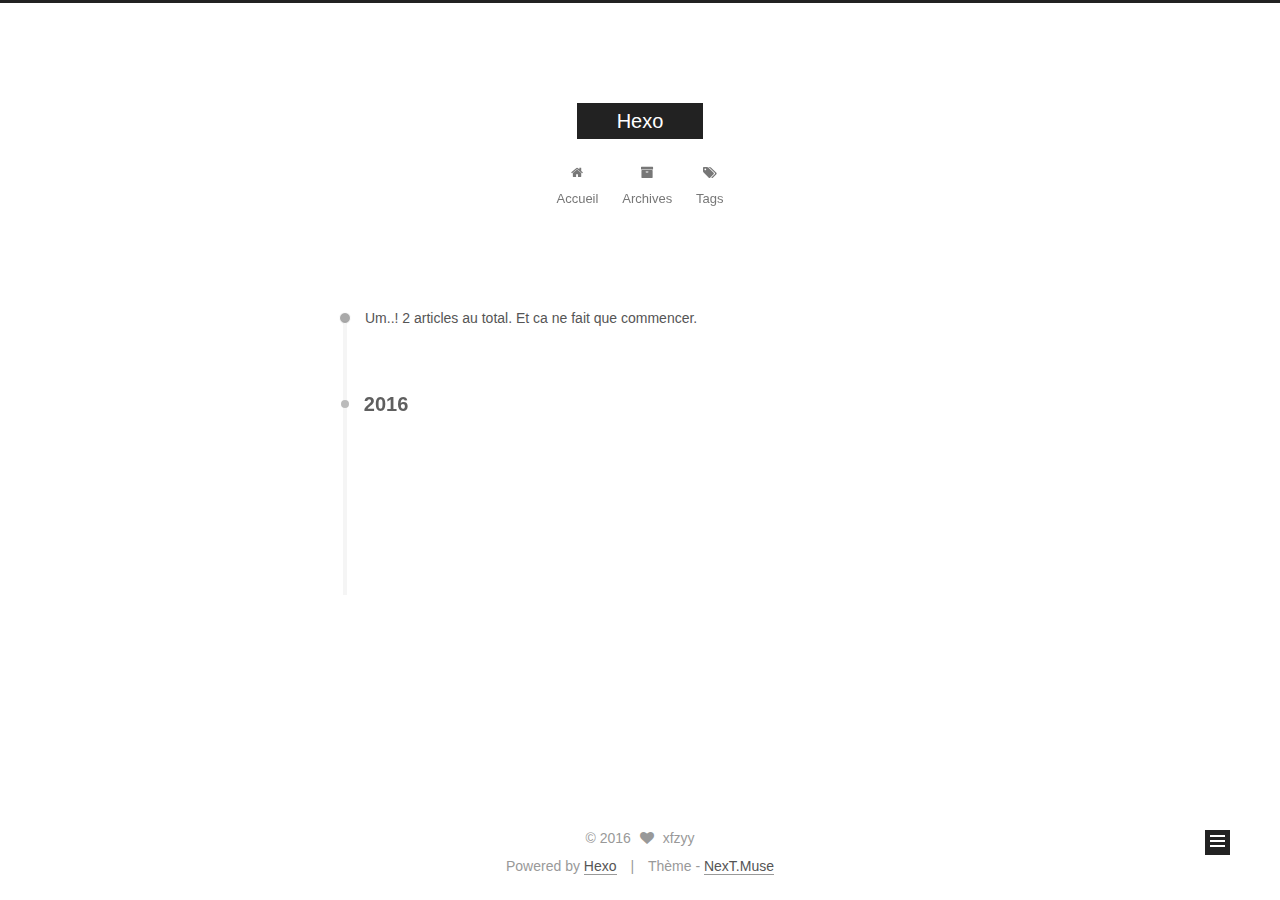
==== commit b2e58381: "Site updated: 2016-08-02 16:02:18" ====
--- a/archives/index.html
+++ b/archives/index.html
@@ -1,330 +1,503 @@
-<!DOCTYPE html>
-<html>
+<!doctype html>
+
+
+
+  
+
+
+<html class="theme-next muse use-motion">
 <head>
-  <meta charset="utf-8">
-  
-  <meta http-equiv="X-UA-Compatible" content="IE=edge" >
-  <title>Archives | Hexo</title>
-  <meta name="viewport" content="width=device-width, initial-scale=1, maximum-scale=1">
-  <meta property="og:type" content="website">
+  <meta charset="UTF-8"/>
+<meta http-equiv="X-UA-Compatible" content="IE=edge,chrome=1" />
+<meta name="viewport" content="width=device-width, initial-scale=1, maximum-scale=1"/>
+
+
+
+<meta http-equiv="Cache-Control" content="no-transform" />
+<meta http-equiv="Cache-Control" content="no-siteapp" />
+
+
+
+
+
+
+
+
+
+
+
+
+  
+  
+  <link href="/vendors/fancybox/source/jquery.fancybox.css?v=2.1.5" rel="stylesheet" type="text/css" />
+
+
+
+
+  
+  
+  
+  
+
+  
+    
+    
+  
+
+  
+
+  
+
+  
+
+  
+
+  
+    
+    
+    <link href="//fonts.googleapis.com/css?family=Lato:300,300italic,400,400italic,700,700italic&subset=latin,latin-ext" rel="stylesheet" type="text/css">
+  
+
+
+
+
+
+
+<link href="/vendors/font-awesome/css/font-awesome.min.css?v=4.4.0" rel="stylesheet" type="text/css" />
+
+<link href="/css/main.css?v=5.0.1" rel="stylesheet" type="text/css" />
+
+
+  <meta name="keywords" content="ִҵ��ʿ�ʸ�����, ��ʦ�ʸ�����,��������" />
+
+
+
+
+
+
+
+
+  <link rel="shortcut icon" type="image/x-icon" href="/favicon.ico?v=5.0.1" />
+
+
+
+
+
+
+<meta property="og:type" content="website">
 <meta property="og:title" content="Hexo">
 <meta property="og:url" content="http://yoursite.com/archives/index.html">
 <meta property="og:site_name" content="Hexo">
 <meta name="twitter:card" content="summary">
 <meta name="twitter:title" content="Hexo">
-  
-    <link rel="alternative" href="/atom.xml" title="Hexo" type="application/atom+xml">
-  
-  
-    <link rel="icon" href="//favicon.png">
-  
-  <link rel="stylesheet" href="/css/style.css">
+
+
+
+<script type="text/javascript" id="hexo.configuration">
+  var NexT = window.NexT || {};
+  var CONFIG = {
+    scheme: 'Muse',
+    sidebar: {"position":"left","display":"post"},
+    fancybox: true,
+    motion: true,
+    duoshuo: {
+      userId: 0,
+      author: 'xfzyy'
+    }
+  };
+</script>
+
+
+
+
+  <link rel="canonical" href="http://yoursite.com/archives/"/>
+
+  <title> Archive | Hexo </title>
 </head>
 
-<body>
-  <div id="container">
-    <div class="left-col">
-    <div class="overlay"></div>
-<div class="intrude-less">
-	<header id="header" class="inner">
-		<a href="/" class="profilepic">
-			
-			<img lazy-src="0" class="js-avatar">
-			
-		</a>
-
-		<hgroup>
-		  <h1 class="header-author"><a href="/">xfzyy</a></h1>
-		</hgroup>
-
-		
-
-		
-			<div class="switch-btn">
-				<div class="icon">
-					<div class="icon-ctn">
-						<div class="icon-wrap icon-house" data-idx="0">
-							<div class="birdhouse"></div>
-							<div class="birdhouse_holes"></div>
-						</div>
-						<div class="icon-wrap icon-ribbon hide" data-idx="1">
-							<div class="ribbon"></div>
-						</div>
-						
-						<div class="icon-wrap icon-link hide" data-idx="2">
-							<div class="loopback_l"></div>
-							<div class="loopback_r"></div>
-						</div>
-						
-						
-						<div class="icon-wrap icon-me hide" data-idx="3">
-							<div class="user"></div>
-							<div class="shoulder"></div>
-						</div>
-						
-					</div>
-					
-				</div>
-				<div class="tips-box hide">
-					<div class="tips-arrow"></div>
-					<ul class="tips-inner">
-						<li>Menu</li>
-						<li>Tags</li>
-						
-						<li>Links</li>
-						
-						
-						<li>Über</li>
-						
-					</ul>
-				</div>
-			</div>
-		
-
-		<div class="switch-area">
-			<div class="switch-wrap">
-				<section class="switch-part switch-part1">
-					<nav class="header-menu">
-						<ul>
-						
-							<li><a href="/">主页</a></li>
-				        
-							<li><a href="/archives">所有文章</a></li>
-				        
-						</ul>
-					</nav>
-					<nav class="header-nav">
-						<div class="social">
-							
-								<a class="github" target="_blank" href="#" title="github">github</a>
-					        
-								<a class="weibo" target="_blank" href="#" title="weibo">weibo</a>
-					        
-								<a class="rss" target="_blank" href="#" title="rss">rss</a>
-					        
-								<a class="zhihu" target="_blank" href="#" title="zhihu">zhihu</a>
-					        
-						</div>
-					</nav>
-				</section>
-				
-				
-				<section class="switch-part switch-part2">
-					<div class="widget tagcloud" id="js-tagcloud">
-						
-					</div>
-				</section>
-				
-				
-				
-				<section class="switch-part switch-part3">
-					<div id="js-friends">
-					
-			          <a target="_blank" class="main-nav-link switch-friends-link" href="http://localhost:4000/">奥巴马的博客</a>
-			        
-			          <a target="_blank" class="main-nav-link switch-friends-link" href="http://localhost:4000/">卡卡的美丽传说</a>
-			        
-			          <a target="_blank" class="main-nav-link switch-friends-link" href="http://localhost:4000/">本泽马的博客</a>
-			        
-			          <a target="_blank" class="main-nav-link switch-friends-link" href="http://localhost:4000/">吉格斯的博客</a>
-			        
-			          <a target="_blank" class="main-nav-link switch-friends-link" href="http://localhost:4000/">习大大大不同</a>
-			        
-			          <a target="_blank" class="main-nav-link switch-friends-link" href="http://localhost:4000/">托蒂的博客</a>
-			        
-			        </div>
-				</section>
-				
-
-				
-				
-				<section class="switch-part switch-part4">
-				
-					<div id="js-aboutme">我是谁，我从哪里来，我到哪里去？我就是我，是颜色不一样的吃货…</div>
-				</section>
-				
-			</div>
-		</div>
-	</header>				
+<body itemscope itemtype="http://schema.org/WebPage" lang="">
+
+  
+
+
+
+
+
+
+
+
+
+
+  
+  
+    
+  
+
+  <div class="container one-collumn sidebar-position-left  page-archive  ">
+    <div class="headband"></div>
+
+    <header id="header" class="header" itemscope itemtype="http://schema.org/WPHeader">
+      <div class="header-inner"><div class="site-meta ">
+  
+
+  <div class="custom-logo-site-title">
+    <a href="/"  class="brand" rel="start">
+      <span class="logo-line-before"><i></i></span>
+      <span class="site-title">Hexo</span>
+      <span class="logo-line-after"><i></i></span>
+    </a>
+  </div>
+  <p class="site-subtitle"></p>
 </div>
 
-    </div>
-    <div class="mid-col">
-      <nav id="mobile-nav">
-  	<div class="overlay">
-  		<div class="slider-trigger"></div>
-  		<h1 class="header-author js-mobile-header hide">xfzyy</h1>
-  	</div>
-	<div class="intrude-less">
-		<header id="header" class="inner">
-			<div class="profilepic">
-				
-					<img lazy-src="0" class="js-avatar">
-				
-			</div>
-			<hgroup>
-			  <h1 class="header-author">xfzyy</h1>
-			</hgroup>
-			
-			<nav class="header-menu">
-				<ul>
-				
-					<li><a href="/">主页</a></li>
-		        
-					<li><a href="/archives">所有文章</a></li>
-		        
-		        <div class="clearfix"></div>
-				</ul>
-			</nav>
-			<nav class="header-nav">
-				<div class="social">
-					
-						<a class="github" target="_blank" href="#" title="github">github</a>
-			        
-						<a class="weibo" target="_blank" href="#" title="weibo">weibo</a>
-			        
-						<a class="rss" target="_blank" href="#" title="rss">rss</a>
-			        
-						<a class="zhihu" target="_blank" href="#" title="zhihu">zhihu</a>
-			        
-				</div>
-			</nav>
-		</header>				
-	</div>
+<div class="site-nav-toggle">
+  <button>
+    <span class="btn-bar"></span>
+    <span class="btn-bar"></span>
+    <span class="btn-bar"></span>
+  </button>
+</div>
+
+<nav class="site-nav">
+  
+
+  
+    <ul id="menu" class="menu">
+      
+        
+        <li class="menu-item menu-item-home">
+          <a href="/" rel="section">
+            
+              <i class="menu-item-icon fa fa-fw fa-home"></i> <br />
+            
+            Accueil
+          </a>
+        </li>
+      
+        
+        <li class="menu-item menu-item-archives">
+          <a href="/archives" rel="section">
+            
+              <i class="menu-item-icon fa fa-fw fa-archive"></i> <br />
+            
+            Archives
+          </a>
+        </li>
+      
+        
+        <li class="menu-item menu-item-tags">
+          <a href="/tags" rel="section">
+            
+              <i class="menu-item-icon fa fa-fw fa-tags"></i> <br />
+            
+            Tags
+          </a>
+        </li>
+      
+
+      
+    </ul>
+  
+
+  
 </nav>
 
-      <div class="body-wrap">
-  
-  
-    
-    
-      
-      
-      <section class="archives-wrap">
-        <div class="archive-year-wrap">
-          <a href="/archives/2016" class="archive-year">2016</a>
+ </div>
+    </header>
+
+    <main id="main" class="main">
+      <div class="main-inner">
+        <div class="content-wrap">
+          <div id="content" class="content">
+            
+
+  <section id="posts" class="posts-collapse">
+    <span class="archive-move-on"></span>
+
+    <span class="archive-page-counter">
+      
+      
+      
+        
+      
+      Um..! 2 articles au total. Et ca ne fait que commencer.
+    </span>
+
+    
+
+      
+      
+      
+
+      
+        
+        <div class="collection-title">
+          <h2 class="archive-year motion-element" id="archive-year-2016">2016</h2>
         </div>
-        <div class="archives">
-    
-    <article class="archive-article archive-type-post">
-  <div class="archive-article-inner">
-    <header class="archive-article-header">
-      	<div class="article-meta">
-	      	<a href="/2016/08/02/First-Post/" class="archive-article-date">
-  	<time datetime="2016-08-02T05:34:43.000Z" itemprop="datePublished">Aug 2</time>
-</a>
+      
+      
+
+      
+
+  <article class="post post-type-normal" itemscope itemtype="http://schema.org/Article">
+    <header class="post-header">
+
+      <h1 class="post-title">
+        
+            <a class="post-title-link" href="/2016/08/02/First-Post/" itemprop="url">
+              
+                <span itemprop="name">执业护士资格考试软件，护师考试软件</span>
+              
+            </a>
+        
+      </h1>
+
+      <div class="post-meta">
+        <time class="post-time" itemprop="dateCreated"
+              datetime="2016-08-02T13:34:43+08:00"
+              content="2016-08-02" >
+          08-02
+        </time>
+      </div>
+
+    </header>
+  </article>
+
+
+
+    
+
+      
+      
+      
+
+      
+      
+
+      
+
+  <article class="post post-type-normal" itemscope itemtype="http://schema.org/Article">
+    <header class="post-header">
+
+      <h1 class="post-title">
+        
+            <a class="post-title-link" href="/2016/08/02/hello-world/" itemprop="url">
+              
+                <span itemprop="name">Hello World</span>
+              
+            </a>
+        
+      </h1>
+
+      <div class="post-meta">
+        <time class="post-time" itemprop="dateCreated"
+              datetime="2016-08-02T08:41:27+08:00"
+              content="2016-08-02" >
+          08-02
+        </time>
+      </div>
+
+    </header>
+  </article>
+
+
+
+    
+
+  </section>
+
+  
+
+
+
+          </div>
+          
+
+
+          
+
         </div>
-    	 
-  
-    <h1 itemprop="name">
-      <a class="archive-article-title" href="/2016/08/02/First-Post/">First Post</a>
-    </h1>
-  
-
-        <div class="article-info info-on-right">
+        
           
-          
-
-        </div>
-        <div class="clearfix"></div>
-    </header>
-  </div>
-</article>
-  
-    
-    
-    <article class="archive-article archive-type-post">
-  <div class="archive-article-inner">
-    <header class="archive-article-header">
-      	<div class="article-meta">
-	      	<a href="/2016/08/02/hello-world/" class="archive-article-date">
-  	<time datetime="2016-08-02T00:41:27.479Z" itemprop="datePublished">Aug 2</time>
-</a>
-        </div>
-    	 
-  
-    <h1 itemprop="name">
-      <a class="archive-article-title" href="/2016/08/02/hello-world/">Hello World</a>
-    </h1>
-  
-
-        <div class="article-info info-on-right">
-          
-          
-
-        </div>
-        <div class="clearfix"></div>
-    </header>
-  </div>
-</article>
-  
-  
-    </div></section>
-  
-
-    
-
-</div>
-      <footer id="footer">
-  <div class="outer">
-    <div id="footer-info">
-    	<div class="footer-left">
-    		&copy; 2016 xfzyy
-    	</div>
-      	<div class="footer-right">
-      		<a href="http://hexo.io/" target="_blank">Hexo</a>  Theme <a href="https://github.com/litten/hexo-theme-yilia" target="_blank">Yilia</a> by Litten
-      	</div>
+  
+  <div class="sidebar-toggle">
+    <div class="sidebar-toggle-line-wrap">
+      <span class="sidebar-toggle-line sidebar-toggle-line-first"></span>
+      <span class="sidebar-toggle-line sidebar-toggle-line-middle"></span>
+      <span class="sidebar-toggle-line sidebar-toggle-line-last"></span>
     </div>
   </div>
-</footer>
+
+  <aside id="sidebar" class="sidebar">
+    <div class="sidebar-inner">
+
+      
+
+      
+
+      <section class="site-overview sidebar-panel  sidebar-panel-active ">
+        <div class="site-author motion-element" itemprop="author" itemscope itemtype="http://schema.org/Person">
+          <img class="site-author-image" itemprop="image"
+               src="/images/avatar.gif"
+               alt="xfzyy" />
+          <p class="site-author-name" itemprop="name">xfzyy</p>
+          <p class="site-description motion-element" itemprop="description"></p>
+        </div>
+        <nav class="site-state motion-element">
+          <div class="site-state-item site-state-posts">
+            <a href="/archives">
+              <span class="site-state-item-count">2</span>
+              <span class="site-state-item-name">articles</span>
+            </a>
+          </div>
+
+          
+
+          
+
+        </nav>
+
+        
+
+        <div class="links-of-author motion-element">
+          
+        </div>
+
+        
+        
+
+        
+        
+
+      </section>
+
+      
+
     </div>
-    
-  <link rel="stylesheet" href="/fancybox/jquery.fancybox.css">
-
-
-<script>
-	var yiliaConfig = {
-		fancybox: true,
-		mathjax: true,
-		animate: true,
-		isHome: false,
-		isPost: false,
-		isArchive: true,
-		isTag: false,
-		isCategory: false,
-		open_in_new: false,
-		root: /
-	}
+  </aside>
+
+
+        
+      </div>
+    </main>
+
+    <footer id="footer" class="footer">
+      <div class="footer-inner">
+        <div class="copyright" >
+  
+  &copy; 
+  <span itemprop="copyrightYear">2016</span>
+  <span class="with-love">
+    <i class="fa fa-heart"></i>
+  </span>
+  <span class="author" itemprop="copyrightHolder">xfzyy</span>
+</div>
+
+<div class="powered-by">
+  Powered by <a class="theme-link" href="https://hexo.io">Hexo</a>
+</div>
+
+<div class="theme-info">
+  Thème -
+  <a class="theme-link" href="https://github.com/iissnan/hexo-theme-next">
+    NexT.Muse
+  </a>
+</div>
+
+        
+
+        
+      </div>
+    </footer>
+
+    <div class="back-to-top">
+      <i class="fa fa-arrow-up"></i>
+    </div>
+  </div>
+
+  
+
+<script type="text/javascript">
+  if (Object.prototype.toString.call(window.Promise) !== '[object Function]') {
+    window.Promise = null;
+  }
 </script>
-<script src="http://7.url.cn/edu/jslib/comb/require-2.1.6,jquery-1.9.1.min.js"></script>
-<script src="/js/main.js"></script>
-
-
-
-
-
-
-<script type="text/x-mathjax-config">
-MathJax.Hub.Config({
-    tex2jax: {
-        inlineMath: [ ['$','$'], ["\\(","\\)"]  ],
-        processEscapes: true,
-        skipTags: ['script', 'noscript', 'style', 'textarea', 'pre', 'code']
-    }
-});
-
-MathJax.Hub.Queue(function() {
-    var all = MathJax.Hub.getAllJax(), i;
-    for(i=0; i < all.length; i += 1) {
-        all[i].SourceElement().parentNode.className += ' has-jax';                 
-    }       
-});
-</script>
-
-<script type="text/javascript" src="http://cdn.mathjax.org/mathjax/latest/MathJax.js?config=TeX-AMS-MML_HTMLorMML">
-</script>
-
-
-  </div>
+
+
+
+
+
+
+
+
+
+  
+
+
+
+  
+  <script type="text/javascript" src="/vendors/jquery/index.js?v=2.1.3"></script>
+
+  
+  <script type="text/javascript" src="/vendors/fastclick/lib/fastclick.min.js?v=1.0.6"></script>
+
+  
+  <script type="text/javascript" src="/vendors/jquery_lazyload/jquery.lazyload.js?v=1.9.7"></script>
+
+  
+  <script type="text/javascript" src="/vendors/velocity/velocity.min.js?v=1.2.1"></script>
+
+  
+  <script type="text/javascript" src="/vendors/velocity/velocity.ui.min.js?v=1.2.1"></script>
+
+  
+  <script type="text/javascript" src="/vendors/fancybox/source/jquery.fancybox.pack.js?v=2.1.5"></script>
+
+
+  
+
+
+  <script type="text/javascript" src="/js/src/utils.js?v=5.0.1"></script>
+
+  <script type="text/javascript" src="/js/src/motion.js?v=5.0.1"></script>
+
+
+
+  
+  
+
+  
+  
+    <script type="text/javascript" id="motion.page.archive">
+      $('.archive-year').velocity('transition.slideLeftIn');
+    </script>
+  
+
+
+  
+
+
+  <script type="text/javascript" src="/js/src/bootstrap.js?v=5.0.1"></script>
+
+
+
+  
+
+
+
+  
+
+
+
+
+  
+  
+
+  
+
+  
+
+  
+
 </body>
-</html>+</html>
--- a/css/main.css
+++ b/css/main.css
@@ -0,0 +1,2175 @@
+/* normalize.css v3.0.2 | MIT License | git.io/normalize */
+html {
+  font-family: sans-serif; /* 1 */
+  -ms-text-size-adjust: 100%; /* 2 */
+  -webkit-text-size-adjust: 100%; /* 2 */
+}
+body {
+  margin: 0;
+}
+article,
+aside,
+details,
+figcaption,
+figure,
+footer,
+header,
+hgroup,
+main,
+menu,
+nav,
+section,
+summary {
+  display: block;
+}
+audio,
+canvas,
+progress,
+video {
+  display: inline-block; /* 1 */
+  vertical-align: baseline; /* 2 */
+}
+audio:not([controls]) {
+  display: none;
+  height: 0;
+}
+[hidden],
+template {
+  display: none;
+}
+a {
+  background-color: transparent;
+}
+a:active,
+a:hover {
+  outline: 0;
+}
+abbr[title] {
+  border-bottom: 1px dotted;
+}
+b,
+strong {
+  font-weight: bold;
+}
+dfn {
+  font-style: italic;
+}
+h1 {
+  font-size: 2em;
+  margin: 0.67em 0;
+}
+mark {
+  background: #ff0;
+  color: #000;
+}
+small {
+  font-size: 80%;
+}
+sub,
+sup {
+  font-size: 75%;
+  line-height: 0;
+  position: relative;
+  vertical-align: baseline;
+}
+sup {
+  top: -0.5em;
+}
+sub {
+  bottom: -0.25em;
+}
+img {
+  border: 0;
+}
+svg:not(:root) {
+  overflow: hidden;
+}
+figure {
+  margin: 1em 40px;
+}
+hr {
+  -moz-box-sizing: content-box;
+  box-sizing: content-box;
+  height: 0;
+}
+pre {
+  overflow: auto;
+}
+code,
+kbd,
+pre,
+samp {
+  font-family: monospace, monospace;
+  font-size: 1em;
+}
+button,
+input,
+optgroup,
+select,
+textarea {
+  color: inherit; /* 1 */
+  font: inherit; /* 2 */
+  margin: 0; /* 3 */
+}
+button {
+  overflow: visible;
+}
+button,
+select {
+  text-transform: none;
+}
+button,
+html input[type="button"],
+input[type="reset"],
+input[type="submit"] {
+  -webkit-appearance: button; /* 2 */
+  cursor: pointer; /* 3 */
+}
+button[disabled],
+html input[disabled] {
+  cursor: default;
+}
+button::-moz-focus-inner,
+input::-moz-focus-inner {
+  border: 0;
+  padding: 0;
+}
+input {
+  line-height: normal;
+}
+input[type="checkbox"],
+input[type="radio"] {
+  box-sizing: border-box; /* 1 */
+  padding: 0; /* 2 */
+}
+input[type="number"]::-webkit-inner-spin-button,
+input[type="number"]::-webkit-outer-spin-button {
+  height: auto;
+}
+input[type="search"] {
+  -webkit-appearance: textfield; /* 1 */
+  -moz-box-sizing: content-box;
+  -webkit-box-sizing: content-box; /* 2 */
+  box-sizing: content-box;
+}
+input[type="search"]::-webkit-search-cancel-button,
+input[type="search"]::-webkit-search-decoration {
+  -webkit-appearance: none;
+}
+fieldset {
+  border: 1px solid #c0c0c0;
+  margin: 0 2px;
+  padding: 0.35em 0.625em 0.75em;
+}
+legend {
+  border: 0; /* 1 */
+  padding: 0; /* 2 */
+}
+textarea {
+  overflow: auto;
+}
+optgroup {
+  font-weight: bold;
+}
+table {
+  border-collapse: collapse;
+  border-spacing: 0;
+}
+td,
+th {
+  padding: 0;
+}
+::selection {
+  background: #262a30;
+  color: #fff;
+}
+body {
+  position: relative;
+  font-family: "PingFang SC", "Microsoft YaHei", sans-serif;
+  font-size: 14px;
+  line-height: 2;
+  color: #555;
+  background: #fff;
+}
+@media (max-width: 767px) {
+  body {
+    padding-right: 0 !important;
+  }
+}
+@media (min-width: 768px) and (max-width: 991px) {
+  body {
+    padding-right: 0 !important;
+  }
+}
+@media (min-width: 1600px) {
+  body {
+    font-size: 16px;
+  }
+}
+h1,
+h2,
+h3,
+h4,
+h5,
+h6 {
+  margin: 0;
+  padding: 0;
+  font-weight: bold;
+  line-height: 1.5;
+  font-family: "PingFang SC", "Microsoft YaHei", sans-serif;
+}
+h2,
+h3,
+h4,
+h5,
+h6 {
+  margin: 20px 0 15px;
+}
+h1 {
+  font-size: 22px;
+}
+@media (max-width: 767px) {
+  h1 {
+    font-size: 18px;
+  }
+}
+h2 {
+  font-size: 20px;
+}
+@media (max-width: 767px) {
+  h2 {
+    font-size: 16px;
+  }
+}
+h3 {
+  font-size: 18px;
+}
+@media (max-width: 767px) {
+  h3 {
+    font-size: 14px;
+  }
+}
+h4 {
+  font-size: 16px;
+}
+@media (max-width: 767px) {
+  h4 {
+    font-size: 12px;
+  }
+}
+h5 {
+  font-size: 14px;
+}
+@media (max-width: 767px) {
+  h5 {
+    font-size: 10px;
+  }
+}
+h6 {
+  font-size: 12px;
+}
+@media (max-width: 767px) {
+  h6 {
+    font-size: 8px;
+  }
+}
+p {
+  margin: 0 0 25px 0;
+}
+a {
+  color: #555;
+  text-decoration: none;
+  border-bottom: 1px solid #999;
+  word-wrap: break-word;
+}
+a:hover {
+  color: #222;
+  border-bottom-color: #222;
+}
+ul {
+  list-style: none;
+}
+blockquote {
+  margin: 0;
+  padding: 0;
+}
+img {
+  display: block;
+  margin: auto;
+  max-width: 100%;
+  height: auto;
+}
+hr {
+  margin: 40px 0;
+  height: 3px;
+  border: none;
+  background-color: #ddd;
+  background-image: repeating-linear-gradient(-45deg, #fff, #fff 4px, transparent 4px, transparent 8px);
+}
+blockquote {
+  padding: 0 15px;
+  color: #666;
+  border-left: 4px solid #ddd;
+}
+blockquote cite::before {
+  content: "-";
+  padding: 0 5px;
+}
+dt {
+  font-weight: 700;
+}
+dd {
+  margin: 0;
+  padding: 0;
+}
+.text-left {
+  text-align: left;
+}
+.text-center {
+  text-align: center;
+}
+.text-right {
+  text-align: right;
+}
+.text-justify {
+  text-align: justify;
+}
+.text-nowrap {
+  white-space: nowrap;
+}
+.text-lowercase {
+  text-transform: lowercase;
+}
+.text-uppercase {
+  text-transform: uppercase;
+}
+.text-capitalize {
+  text-transform: capitalize;
+}
+.center-block {
+  display: block;
+  margin-left: auto;
+  margin-right: auto;
+}
+.clearfix:before,
+.clearfix:after {
+  content: " ";
+  display: table;
+}
+.clearfix:after {
+  clear: both;
+}
+.pullquote {
+  width: 45%;
+}
+.pullquote.left {
+  float: left;
+  margin-left: 5px;
+  margin-right: 10px;
+}
+.pullquote.right {
+  float: right;
+  margin-left: 10px;
+  margin-right: 5px;
+}
+.affix.affix.affix {
+  position: fixed;
+}
+.translation {
+  margin-top: -20px;
+  font-size: 14px;
+  color: #999;
+}
+.scrollbar-measure {
+  width: 100px;
+  height: 100px;
+  overflow: scroll;
+  position: absolute;
+  top: -9999px;
+}
+.use-motion .motion-element {
+  opacity: 0;
+}
+#local-search-input {
+  padding: 3px;
+  border: none;
+  text-indent: 14px;
+  border-radius: 0;
+  width: 140px;
+  outline: none;
+  border-bottom: 1px solid #999;
+  background: inherit;
+  opacity: 0.5;
+}
+#local-search-input:focus {
+  opacity: 1;
+}
+.search-icon {
+  position: absolute;
+  top: 9px;
+}
+table {
+  margin: 20px 0;
+  width: 100%;
+  border-collapse: collapse;
+  border-spacing: 0;
+  border: 1px solid #ddd;
+  font-size: 14px;
+  table-layout: fixed;
+  word-wrap: break-all;
+}
+table>tbody>tr:nth-of-type(odd) {
+  background-color: #f9f9f9;
+}
+table>tbody>tr:hover {
+  background-color: #f5f5f5;
+}
+caption,
+th,
+td {
+  padding: 8px;
+  text-align: left;
+  vertical-align: middle;
+  font-weight: normal;
+}
+th,
+td {
+  border-bottom: 3px solid #ddd;
+  border-right: 1px solid #eee;
+}
+th {
+  padding-bottom: 10px;
+  font-weight: 700;
+}
+td {
+  border-bottom-width: 1px;
+}
+html,
+body {
+  height: 100%;
+}
+.container {
+  position: relative;
+  min-height: 100%;
+}
+.header-inner {
+  margin: 0 auto;
+  padding: 100px 0 70px;
+  width: 700px;
+}
+@media (min-width: 1600px) {
+  .container .header-inner {
+    width: 900px;
+  }
+}
+.main {
+  padding-bottom: 150px;
+}
+.main-inner {
+  margin: 0 auto;
+  width: 700px;
+}
+@media (min-width: 1600px) {
+  .container .main-inner {
+    width: 900px;
+  }
+}
+.footer {
+  position: absolute;
+  left: 0;
+  bottom: 0;
+  width: 100%;
+  min-height: 50px;
+}
+.footer-inner {
+  box-sizing: border-box;
+  margin: 20px auto;
+  width: 700px;
+}
+@media (min-width: 1600px) {
+  .container .footer-inner {
+    width: 900px;
+  }
+}
+pre,
+.highlight {
+  overflow: auto;
+  margin: 20px 0;
+  padding: 15px;
+  font-size: 13px;
+  color: $highlight-foreground;
+  background: $highlight-background;
+  line-height: 1.6;
+}
+pre,
+code {
+  font-family: consolas, Menlo, "PingFang SC", "Microsoft YaHei", monospace;
+}
+code {
+  padding: 2px 4px;
+  word-break: break-all;
+  color: #555;
+  background: #eee;
+  border-radius: 4px;
+  font-size: 13px;
+}
+pre code {
+  padding: 0;
+  color: $highlight-foreground;
+  background: none;
+  text-shadow: none;
+}
+.highlight pre {
+  border: none;
+  margin: 0;
+  padding: 1px;
+}
+.highlight table {
+  margin: 0;
+  width: auto;
+  border: none;
+}
+.highlight td {
+  border: none;
+  padding: 0;
+}
+.highlight figcaption {
+  font-size: 1em;
+  color: $highlight-foreground;
+  line-height: 1em;
+  margin-bottom: 1em;
+}
+.highlight figcaption:before,
+.highlight figcaption:after {
+  content: " ";
+  display: table;
+}
+.highlight figcaption:after {
+  clear: both;
+}
+.highlight figcaption a {
+  float: right;
+  color: $highlight-foreground;
+}
+.highlight figcaption a:hover {
+  border-bottom-color: $highlight-foreground;
+}
+.highlight .gutter pre {
+  color: #666;
+  text-align: right;
+  padding-right: 20px;
+}
+.highlight .line {
+  height: 20px;
+}
+.gist table {
+  width: auto;
+}
+.gist table td {
+  border: none;
+}
+pre .comment {
+  color: $highlight-comment;
+}
+pre .variable,
+pre .attribute,
+pre .tag,
+pre .regexp,
+pre .ruby .constant,
+pre .xml .tag .title,
+pre .xml .pi,
+pre .xml .doctype,
+pre .html .doctype,
+pre .css .id,
+pre .css .class,
+pre .css .pseudo {
+  color: $highlight-red;
+}
+pre .number,
+pre .preprocessor,
+pre .built_in,
+pre .literal,
+pre .params,
+pre .constant,
+pre .command {
+  color: $highlight-orange;
+}
+pre .ruby .class .title,
+pre .css .rules .attribute,
+pre .string,
+pre .value,
+pre .inheritance,
+pre .header,
+pre .ruby .symbol,
+pre .xml .cdata,
+pre .special,
+pre .number,
+pre .formula {
+  color: $highlight-green;
+}
+pre .title,
+pre .css .hexcolor {
+  color: $highlight-aqua;
+}
+pre .function,
+pre .python .decorator,
+pre .python .title,
+pre .ruby .function .title,
+pre .ruby .title .keyword,
+pre .perl .sub,
+pre .javascript .title,
+pre .coffeescript .title {
+  color: $highlight-blue;
+}
+pre .keyword,
+pre .javascript .function {
+  color: $highlight-purple;
+}
+.full-image.full-image.full-image {
+  border: none;
+  max-width: 100%;
+  width: auto;
+  margin: 20px auto;
+}
+@media (min-width: 992px) {
+  .full-image.full-image.full-image {
+    max-width: none;
+    width: 126%;
+    margin: 0 -13%;
+  }
+}
+.blockquote-center,
+.page-home .post-type-quote blockquote,
+.page-post-detail .post-type-quote blockquote {
+  position: relative;
+  margin: 40px 0;
+  padding: 0;
+  border-left: none;
+  text-align: center;
+}
+.blockquote-center::before,
+.page-home .post-type-quote blockquote::before,
+.page-post-detail .post-type-quote blockquote::before,
+.blockquote-center::after,
+.page-home .post-type-quote blockquote::after,
+.page-post-detail .post-type-quote blockquote::after {
+  position: absolute;
+  content: ' ';
+  display: block;
+  width: 100%;
+  height: 24px;
+  opacity: 0.2;
+  background-repeat: no-repeat;
+  background-position: 0 -6px;
+  background-size: 22px 22px;
+}
+.blockquote-center::before,
+.page-home .post-type-quote blockquote::before,
+.page-post-detail .post-type-quote blockquote::before {
+  top: -20px;
+  background-image: url("../images/quote-l.svg");
+  border-top: 1px solid #ccc;
+}
+.blockquote-center::after,
+.page-home .post-type-quote blockquote::after,
+.page-post-detail .post-type-quote blockquote::after {
+  bottom: -20px;
+  background-image: url("../images/quote-r.svg");
+  border-bottom: 1px solid #ccc;
+  background-position: 100% 8px;
+}
+.blockquote-center p,
+.page-home .post-type-quote blockquote p,
+.page-post-detail .post-type-quote blockquote p,
+.blockquote-center div,
+.page-home .post-type-quote blockquote div,
+.page-post-detail .post-type-quote blockquote div {
+  text-align: center;
+}
+.post .post-body .group-picture img {
+  box-sizing: border-box;
+  padding: 0 3px;
+  border: none;
+}
+.post .group-picture-row {
+  overflow: hidden;
+  margin-top: 6px;
+}
+.post .group-picture-row:first-child {
+  margin-top: 0;
+}
+.post .group-picture-column {
+  float: left;
+}
+.page-post-detail .post-body .group-picture-column {
+  float: none;
+  margin-top: 10px;
+  width: auto !important;
+}
+.page-post-detail .post-body .group-picture-column img {
+  margin: 0 auto;
+}
+.page-archive .group-picture-container {
+  overflow: hidden;
+}
+.page-archive .group-picture-row {
+  float: left;
+}
+.page-archive .group-picture-row:first-child {
+  margin-top: 6px;
+}
+.page-archive .group-picture-column {
+  max-width: 150px;
+  max-height: 150px;
+}
+.btn {
+  display: inline-block;
+  padding: 0 20px;
+  font-size: 14px;
+  color: #fff;
+  background: #222;
+  border: 2px solid #222;
+  text-decoration: none;
+  border-radius: 0;
+  transition-property: background-color;
+  transition-duration: 0.2s;
+  transition-timing-function: ease-in-out;
+  transition-delay: 0s;
+}
+.btn:hover,
+.post-more-link .btn:hover {
+  border-color: #222;
+  color: #222;
+  background: #fff;
+}
+.btn-bar {
+  display: block;
+  width: 22px;
+  height: 2px;
+  background: #555;
+  border-radius: 1px;
+}
+.btn-bar+.btn-bar {
+  margin-top: 4px;
+}
+.pagination {
+  margin: 120px 0 40px;
+  text-align: center;
+  border-top: 1px solid #eee;
+}
+.page-number-basic,
+.pagination .prev,
+.pagination .next,
+.pagination .page-number,
+.pagination .space {
+  display: inline-block;
+  position: relative;
+  top: -1px;
+  margin: 0 10px;
+  padding: 0 10px;
+  line-height: 30px;
+}
+@media (max-width: 767px) {
+  .page-number-basic,
+  .pagination .prev,
+  .pagination .next,
+  .pagination .page-number,
+  .pagination .space {
+    margin: 0 5px;
+  }
+}
+.pagination .prev,
+.pagination .next,
+.pagination .page-number {
+  border-bottom: 0;
+  border-top: 1px solid #eee;
+  transition-property: border-color;
+  transition-duration: 0.2s;
+  transition-timing-function: ease-in-out;
+  transition-delay: 0s;
+}
+.pagination .prev:hover,
+.pagination .next:hover,
+.pagination .page-number:hover {
+  border-top-color: #222;
+}
+.pagination .space {
+  padding: 0;
+  margin: 0;
+}
+.pagination .prev {
+  margin-left: 0;
+}
+.pagination .next {
+  margin-right: 0;
+}
+.pagination .page-number.current {
+  color: #fff;
+  background: #ccc;
+  border-top-color: #ccc;
+}
+@media (max-width: 767px) {
+  .pagination {
+    border-top: none;
+  }
+  .pagination .prev,
+  .pagination .next,
+  .pagination .page-number {
+    margin-bottom: 10px;
+    border-top: 0;
+    border-bottom: 1px solid #eee;
+  }
+  .pagination .prev:hover,
+  .pagination .next:hover,
+  .pagination .page-number:hover {
+    border-bottom-color: #222;
+  }
+}
+.comments {
+  margin: 60px 20px 0;
+}
+.tag-cloud {
+  text-align: center;
+}
+.tag-cloud a {
+  display: inline-block;
+  margin: 10px;
+}
+.back-to-top {
+  box-sizing: border-box;
+  position: fixed;
+  bottom: -100px;
+  right: 50px;
+  z-index: 1050;
+  padding: 0 6px;
+  width: 25px;
+  background: #222;
+  font-size: 12px;
+  opacity: 1;
+  color: #fff;
+  cursor: pointer;
+  text-align: center;
+  -webkit-transform: translateZ(0);
+  transition-property: bottom;
+  transition-duration: 0.2s;
+  transition-timing-function: ease-in-out;
+  transition-delay: 0s;
+}
+@media (max-width: 767px) {
+  .back-to-top {
+    display: none;
+  }
+}
+@media (min-width: 768px) and (max-width: 991px) {
+  .back-to-top {
+    display: none;
+  }
+}
+.back-to-top.back-to-top-on {
+  bottom: 19px;
+}
+.header {
+  background: #fff;
+}
+.header-inner {
+  position: relative;
+}
+.headband {
+  height: 3px;
+  background: #222;
+}
+.site-meta {
+  margin: 0;
+  text-align: center;
+}
+@media (max-width: 767px) {
+  .site-meta {
+    text-align: center;
+  }
+}
+.brand {
+  position: relative;
+  display: inline-block;
+  padding: 0 40px;
+  color: #fff;
+  background: #222;
+  border-bottom: none;
+}
+.brand:hover {
+  color: #fff;
+}
+.logo {
+  display: inline-block;
+  margin-right: 5px;
+  line-height: 36px;
+  vertical-align: top;
+}
+.site-title {
+  display: inline-block;
+  vertical-align: top;
+  line-height: 36px;
+  font-size: 20px;
+  font-weight: normal;
+  font-family: "PingFang SC", "Microsoft YaHei", sans-serif;
+}
+.site-subtitle {
+  margin-top: 10px;
+  font-size: 13px;
+  color: #999;
+}
+.use-motion .brand {
+  opacity: 0;
+}
+.use-motion .logo,
+.use-motion .site-title,
+.use-motion .site-subtitle {
+  opacity: 0;
+  position: relative;
+  top: -10px;
+}
+.site-nav-toggle {
+  display: none;
+  position: absolute;
+  top: 10px;
+  left: 10px;
+}
+@media (max-width: 767px) {
+  .site-nav-toggle {
+    display: block;
+  }
+}
+.site-nav-toggle button {
+  margin-top: 2px;
+  padding: 9px 10px;
+  background: transparent;
+  border: none;
+}
+@media (max-width: 767px) {
+  .site-nav {
+    display: none;
+    margin: 0 -10px;
+    padding: 0 10px;
+    clear: both;
+    border-top: 1px solid #ddd;
+  }
+}
+@media (min-width: 768px) and (max-width: 991px) {
+  .site-nav {
+    display: block !important;
+  }
+}
+@media (min-width: 992px) {
+  .site-nav {
+    display: block !important;
+  }
+}
+.menu {
+  margin-top: 20px;
+  padding-left: 0;
+  text-align: center;
+}
+.menu .menu-item {
+  display: inline-block;
+  margin: 0 10px;
+}
+@media screen and (max-width: 767px) {
+  .menu .menu-item {
+    margin-top: 10px;
+  }
+}
+.menu .menu-item a {
+  display: block;
+  font-size: 13px;
+  text-transform: capitalize;
+  line-height: inherit;
+  border-bottom: 1px solid transparent;
+  transition-property: border-color;
+  transition-duration: 0.2s;
+  transition-timing-function: ease-in-out;
+  transition-delay: 0s;
+}
+.menu .menu-item a:hover {
+  border-bottom-color: #222;
+}
+.menu .menu-item .fa {
+  margin-right: 5px;
+}
+.use-motion .menu-item {
+  opacity: 0;
+}
+.post-body {
+  font-family: "PingFang SC", "Microsoft YaHei", sans-serif;
+}
+@media (max-width: 767px) {
+  .post-body {
+    word-break: break-word;
+  }
+}
+.post-body .fancybox img {
+  display: block !important;
+  margin: 0 auto;
+  cursor: pointer;
+  cursor: zoom-in;
+  cursor: -webkit-zoom-in;
+}
+.post-body .image-caption,
+.post-body .figure .caption {
+  margin: 10px auto 15px;
+  text-align: center;
+  font-size: 14px;
+  color: #999;
+  font-weight: bold;
+  line-height: 1;
+}
+.post-sticky-flag {
+  display: inline-block;
+  font-size: 16px;
+  -ms-transform: rotate(30deg);
+  -webkit-transform: rotate(30deg);
+  -moz-transform: rotate(30deg);
+  -ms-transform: rotate(30deg);
+  -o-transform: rotate(30deg);
+  transform: rotate(30deg);
+}
+.posts-expand {
+  padding-top: 40px;
+}
+@media (max-width: 767px) {
+  .posts-expand {
+    margin: 0 20px;
+  }
+  .post-body pre,
+  .post-body .highlight {
+    padding: 10px;
+  }
+  .post-body pre .gutter pre,
+  .post-body .highlight .gutter pre {
+    padding-right: 10px;
+  }
+}
+@media (min-width: 992px) {
+  .posts-expand .post-body {
+    text-align: justify;
+  }
+}
+.posts-expand .post-body h2,
+.posts-expand .post-body h3,
+.posts-expand .post-body h4,
+.posts-expand .post-body h5,
+.posts-expand .post-body h6 {
+  padding-top: 10px;
+}
+.posts-expand .post-body h2 .header-anchor,
+.posts-expand .post-body h3 .header-anchor,
+.posts-expand .post-body h4 .header-anchor,
+.posts-expand .post-body h5 .header-anchor,
+.posts-expand .post-body h6 .header-anchor {
+  float: right;
+  margin-left: 10px;
+  color: #ccc;
+  border-bottom-style: none;
+  visibility: hidden;
+}
+.posts-expand .post-body h2 .header-anchor:hover,
+.posts-expand .post-body h3 .header-anchor:hover,
+.posts-expand .post-body h4 .header-anchor:hover,
+.posts-expand .post-body h5 .header-anchor:hover,
+.posts-expand .post-body h6 .header-anchor:hover {
+  color: inherit;
+}
+.posts-expand .post-body h2:hover .header-anchor,
+.posts-expand .post-body h3:hover .header-anchor,
+.posts-expand .post-body h4:hover .header-anchor,
+.posts-expand .post-body h5:hover .header-anchor,
+.posts-expand .post-body h6:hover .header-anchor {
+  visibility: visible;
+}
+.posts-expand .post-body ul li {
+  list-style: circle;
+}
+.posts-expand .post-body img {
+  box-sizing: border-box;
+  margin: auto;
+  padding: 3px;
+  border: 1px solid #ddd;
+}
+.posts-expand .fancybox img {
+  margin: 0 auto;
+}
+@media (max-width: 767px) {
+  .posts-collapse {
+    margin: 0 20px;
+  }
+  .posts-collapse .post-title,
+  .posts-collapse .post-meta {
+    display: block;
+    width: auto;
+    text-align: left;
+  }
+}
+.posts-collapse {
+  position: relative;
+  z-index: 1010;
+  margin-left: 55px;
+}
+.posts-collapse::after {
+  content: " ";
+  position: absolute;
+  top: 20px;
+  left: 0;
+  margin-left: -2px;
+  width: 4px;
+  height: 100%;
+  background: #f5f5f5;
+  z-index: -1;
+}
+@media (max-width: 767px) {
+  .posts-collapse {
+    margin: 0 20px;
+  }
+}
+.posts-collapse .collection-title {
+  position: relative;
+  margin: 60px 0;
+}
+.posts-collapse .collection-title h2 {
+  margin-left: 20px;
+}
+.posts-collapse .collection-title small {
+  color: #bbb;
+}
+.posts-collapse .collection-title::before {
+  content: " ";
+  position: absolute;
+  left: 0;
+  top: 50%;
+  margin-left: -4px;
+  margin-top: -4px;
+  width: 8px;
+  height: 8px;
+  background: #bbb;
+  border-radius: 50%;
+}
+.posts-collapse .post {
+  margin: 30px 0;
+}
+.posts-collapse .post-header {
+  position: relative;
+  transition-duration: 0.2s;
+  transition-timing-function: ease-in-out;
+  transition-delay: 0s;
+  transition-property: border;
+  border-bottom: 1px dashed #ccc;
+}
+.posts-collapse .post-header::before {
+  content: " ";
+  position: absolute;
+  left: 0;
+  top: 12px;
+  width: 6px;
+  height: 6px;
+  margin-left: -4px;
+  background: #bbb;
+  border-radius: 50%;
+  border: 1px solid #fff;
+  transition-duration: 0.2s;
+  transition-timing-function: ease-in-out;
+  transition-delay: 0s;
+  transition-property: background;
+}
+.posts-collapse .post-header:hover {
+  border-bottom-color: #666;
+}
+.posts-collapse .post-header:hover::before {
+  background: #222;
+}
+.posts-collapse .post-meta {
+  position: absolute;
+  font-size: 12px;
+  left: 20px;
+  top: 5px;
+}
+.posts-collapse .post-comments-count {
+  display: none;
+}
+.posts-collapse .post-title {
+  margin-left: 60px;
+  font-size: 16px;
+  font-weight: normal;
+  line-height: inherit;
+}
+.posts-collapse .post-title::after {
+  margin-left: 3px;
+  opacity: 0.6;
+}
+.posts-collapse .post-title a {
+  color: #666;
+  border-bottom: none;
+}
+.page-home .post-type-quote .post-header,
+.page-post-detail .post-type-quote .post-header,
+.page-home .post-type-quote .post-tags,
+.page-post-detail .post-type-quote .post-tags {
+  display: none;
+}
+.posts-expand .post-title {
+  font-size: 26px;
+  text-align: center;
+  word-break: break-word;
+  font-weight: 400;
+}
+@media (max-width: 767px) {
+  .posts-expand .post-title {
+    font-size: 22px;
+  }
+}
+.posts-expand .post-title-link {
+  display: inline-block;
+  position: relative;
+  color: #555;
+  border-bottom: none;
+  line-height: 1.2;
+  vertical-align: top;
+}
+.posts-expand .post-title-link::before {
+  content: "";
+  position: absolute;
+  width: 100%;
+  height: 2px;
+  bottom: 0;
+  left: 0;
+  background-color: #000;
+  visibility: hidden;
+  -webkit-transform: scaleX(0);
+  -moz-transform: scaleX(0);
+  -ms-transform: scaleX(0);
+  -o-transform: scaleX(0);
+  transform: scaleX(0);
+  transition-duration: 0.2s;
+  transition-timing-function: ease-in-out;
+  transition-delay: 0s;
+}
+.posts-expand .post-title-link:hover::before {
+  visibility: visible;
+  -webkit-transform: scaleX(1);
+  -moz-transform: scaleX(1);
+  -ms-transform: scaleX(1);
+  -o-transform: scaleX(1);
+  transform: scaleX(1);
+}
+.posts-expand .post-title-link .fa {
+  font-size: 16px;
+}
+.posts-expand .post-meta {
+  margin: 3px 0 60px 0;
+  color: #999;
+  font-family: "PingFang SC", "Microsoft YaHei", sans-serif;
+  font-size: 12px;
+  text-align: center;
+}
+.posts-expand .post-meta .post-category-list {
+  display: inline-block;
+  margin: 0;
+  padding: 3px;
+}
+.posts-expand .post-meta .post-category-list-link {
+  color: #999;
+}
+.post-meta-item-icon {
+  display: none;
+  margin-right: 3px;
+}
+@media (min-width: 768px) and (max-width: 991px) {
+  .post-meta-item-icon {
+    display: inline-block;
+  }
+}
+@media (max-width: 767px) {
+  .post-meta-item-icon {
+    display: inline-block;
+  }
+}
+@media (min-width: 768px) and (max-width: 991px) {
+  .post-meta-item-text {
+    display: none;
+  }
+}
+@media (max-width: 767px) {
+  .post-meta-item-text {
+    display: none;
+  }
+}
+@media (max-width: 767px) {
+  .posts-expand .post-comments-count {
+    display: none;
+  }
+}
+.post-more-link {
+  margin-top: 50px;
+}
+.post-more-link .btn {
+  color: #fff;
+  font-size: 14px;
+  background: #222;
+  border-radius: 0;
+  line-height: 2;
+}
+.posts-expand .post-tags {
+  margin-top: 40px;
+  text-align: center;
+}
+.posts-expand .post-tags a {
+  display: inline-block;
+  margin-right: 10px;
+  font-size: 13px;
+}
+.post-nav {
+  overflow: hidden;
+  margin-top: 60px;
+  padding: 10px;
+  white-space: nowrap;
+  border-top: 1px solid #eee;
+}
+.post-nav-item {
+  display: inline-block;
+  width: 50%;
+  white-space: normal;
+}
+.post-nav-item a {
+  position: relative;
+  display: inline-block;
+  line-height: 25px;
+  font-size: 14px;
+  color: #555;
+  border-bottom: none;
+}
+.post-nav-item a:hover {
+  color: #222;
+  border-bottom: none;
+}
+.post-nav-item a:active {
+  top: 2px;
+}
+.post-nav-item a i {
+  font-size: 12px;
+}
+.post-nav-prev {
+  text-align: right;
+}
+.posts-expand .post-eof {
+  display: block;
+  margin: 80px auto 60px;
+  width: 8%;
+  height: 1px;
+  background: #ccc;
+  text-align: center;
+}
+.post:last-child .post-eof.post-eof.post-eof {
+  display: none;
+}
+.post-gallery {
+  display: table;
+  table-layout: fixed;
+  width: 100%;
+  border-collapse: separate;
+}
+.post-gallery-row {
+  display: table-row;
+}
+.post-gallery .post-gallery-img {
+  display: table-cell;
+  text-align: center;
+  vertical-align: middle;
+  border: none;
+}
+.post-gallery .post-gallery-img img {
+  max-width: 100%;
+  max-height: 100%;
+  border: none;
+}
+.fancybox-close,
+.fancybox-close:hover {
+  border: none;
+}
+.sidebar {
+  position: fixed;
+  right: 0;
+  top: 0;
+  bottom: 0;
+  width: 0;
+  z-index: 1040;
+  box-shadow: inset 0 2px 6px #000;
+  background: #222;
+  -webkit-transform: translateZ(0);
+}
+.sidebar a {
+  color: #999;
+  border-bottom-color: #555;
+}
+.sidebar a:hover {
+  color: #eee;
+}
+@media (min-width: 768px) and (max-width: 991px) {
+  .sidebar {
+    display: none !important;
+  }
+}
+@media (max-width: 767px) {
+  .sidebar {
+    display: none !important;
+  }
+}
+.sidebar-inner {
+  position: relative;
+  padding: 20px 10px;
+  color: #999;
+  text-align: center;
+}
+.sidebar-toggle {
+  position: fixed;
+  right: 50px;
+  bottom: 45px;
+  width: 15px;
+  height: 15px;
+  padding: 5px;
+  background: #222;
+  line-height: 0;
+  z-index: 1050;
+  cursor: pointer;
+  -webkit-transform: translateZ(0);
+}
+@media (min-width: 768px) and (max-width: 991px) {
+  .sidebar-toggle {
+    display: none;
+  }
+}
+@media (max-width: 767px) {
+  .sidebar-toggle {
+    display: none;
+  }
+}
+.sidebar-toggle-line {
+  position: relative;
+  display: inline-block;
+  vertical-align: top;
+  height: 2px;
+  width: 100%;
+  background: #fff;
+  margin-top: 3px;
+}
+.sidebar-toggle-line:first-child {
+  margin-top: 0;
+}
+.site-author-image {
+  display: block;
+  margin: 0 auto;
+  padding: 2px;
+  max-width: 96px;
+  height: auto;
+  border: 2px solid #333;
+}
+.site-author-name {
+  margin: 5px 0 0;
+  text-align: center;
+  color: #f5f5f5;
+  font-weight: normal;
+}
+.site-description {
+  margin-top: 5px;
+  text-align: center;
+  font-size: 14px;
+  color: #999;
+}
+.site-state {
+  overflow: hidden;
+  line-height: 1.4;
+  white-space: nowrap;
+  text-align: center;
+}
+.site-state-item {
+  display: inline-block;
+  padding: 0 15px;
+  border-left: 1px solid #333;
+}
+.site-state-item:first-child {
+  border-left: none;
+}
+.site-state-item a {
+  border-bottom: none;
+}
+.site-state-item-count {
+  display: block;
+  text-align: center;
+  color: inherit;
+  font-weight: 600;
+  font-size: 18px;
+}
+.site-state-item-name {
+  font-size: 13px;
+  color: inherit;
+}
+.feed-link {
+  margin-top: 20px;
+}
+.feed-link a {
+  display: inline-block;
+  padding: 0 15px;
+  color: #fc6423;
+  border: 1px solid #fc6423;
+  border-radius: 4px;
+}
+.feed-link a i {
+  color: #fc6423;
+  font-size: 14px;
+}
+.feed-link a:hover {
+  color: #fff;
+  background: #fc6423;
+}
+.feed-link a:hover i {
+  color: #fff;
+}
+.links-of-author {
+  margin-top: 20px;
+}
+.links-of-author a {
+  display: inline-block;
+  vertical-align: middle;
+  margin-right: 10px;
+  margin-bottom: 10px;
+  border-bottom-color: #555;
+  font-size: 13px;
+}
+.links-of-author a:before {
+  display: inline-block;
+  vertical-align: middle;
+  margin-right: 3px;
+  content: " ";
+  width: 4px;
+  height: 4px;
+  border-radius: 50%;
+  background: #52d94e;
+}
+.links-of-blogroll {
+  font-size: 13px;
+}
+.links-of-blogroll-title {
+  margin-top: 20px;
+  font-size: 14px;
+  font-weight: 600;
+}
+.links-of-blogroll-list {
+  margin: 0;
+  padding: 0;
+}
+.links-of-blogroll-item {
+  padding: 2px 10px;
+}
+.sidebar-nav {
+  margin: 0 0 20px;
+  padding-left: 0;
+}
+.sidebar-nav li {
+  display: inline-block;
+  cursor: pointer;
+  border-bottom: 1px solid transparent;
+  font-size: 14px;
+  color: #555;
+}
+.sidebar-nav li:hover {
+  color: #f5f5f5;
+}
+.page-post-detail .sidebar-nav-toc {
+  padding: 0 5px;
+}
+.page-post-detail .sidebar-nav-overview {
+  margin-left: 10px;
+}
+.sidebar-nav .sidebar-nav-active {
+  color: #87daff;
+  border-bottom-color: #87daff;
+}
+.sidebar-nav .sidebar-nav-active:hover {
+  color: #87daff;
+}
+.sidebar-panel {
+  display: none;
+}
+.sidebar-panel-active {
+  display: block;
+}
+.post-toc-empty {
+  font-size: 14px;
+  color: #666;
+}
+.post-toc-wrap {
+  overflow: hidden;
+}
+.post-toc {
+  overflow: auto;
+}
+.post-toc ol {
+  margin: 0;
+  padding: 0 2px 5px 10px;
+  text-align: left;
+  list-style: none;
+  font-size: 14px;
+}
+.post-toc ol > ol {
+  padding-left: 0;
+}
+.post-toc ol a {
+  transition-duration: 0.2s;
+  transition-timing-function: ease-in-out;
+  transition-delay: 0s;
+  transition-property: all;
+  color: #999;
+  border-bottom-color: #555;
+}
+.post-toc ol a:hover {
+  color: #ccc;
+  border-bottom-color: #ccc;
+}
+.post-toc .nav-item {
+  overflow: hidden;
+  text-overflow: ellipsis;
+  white-space: nowrap;
+  line-height: 1.8;
+}
+.post-toc .nav .nav-child {
+  display: none;
+}
+.post-toc .nav .active > .nav-child {
+  display: block;
+}
+.post-toc .nav .active-current > .nav-child {
+  display: block;
+}
+.post-toc .nav .active-current > .nav-child > .nav-item {
+  display: block;
+}
+.post-toc .nav .active > a {
+  color: #87daff;
+  border-bottom-color: #87daff;
+}
+.post-toc .nav .active-current > a {
+  color: #87daff;
+}
+.post-toc .nav .active-current > a:hover {
+  color: #87daff;
+}
+.footer {
+  font-size: 14px;
+  color: #999;
+}
+.footer img {
+  border: none;
+}
+.footer-inner {
+  text-align: center;
+}
+.with-love {
+  display: inline-block;
+  margin: 0 5px;
+}
+.powered-by,
+.theme-info {
+  display: inline-block;
+}
+.powered-by {
+  margin-right: 10px;
+}
+.powered-by::after {
+  content: "|";
+  padding-left: 10px;
+}
+.cc-license {
+  margin-top: 10px;
+  text-align: center;
+}
+.cc-license .cc-opacity {
+  opacity: 0.7;
+  border-bottom: none;
+}
+.cc-license .cc-opacity:hover {
+  opacity: 0.9;
+}
+.cc-license img {
+  display: inline-block;
+}
+.theme-next #ds-thread #ds-reset {
+  color: #555;
+}
+.theme-next #ds-thread #ds-reset .ds-replybox {
+  margin-bottom: 30px;
+}
+.theme-next #ds-thread #ds-reset .ds-replybox .ds-avatar,
+.theme-next #ds-reset .ds-avatar img {
+  box-shadow: none;
+}
+.theme-next #ds-thread #ds-reset .ds-textarea-wrapper {
+  border-color: #c7d4e1;
+  background: none;
+  border-top-right-radius: 3px;
+  border-top-left-radius: 3px;
+}
+.theme-next #ds-thread #ds-reset .ds-textarea-wrapper textarea {
+  height: 60px;
+}
+.theme-next #ds-reset .ds-rounded-top {
+  border-radius: 0;
+}
+.theme-next #ds-thread #ds-reset .ds-post-toolbar {
+  box-sizing: border-box;
+  border: 1px solid #c7d4e1;
+  background: #f6f8fa;
+}
+.theme-next #ds-thread #ds-reset .ds-post-options {
+  height: 40px;
+  border: none;
+  background: none;
+}
+.theme-next #ds-thread #ds-reset .ds-toolbar-buttons {
+  top: 11px;
+}
+.theme-next #ds-thread #ds-reset .ds-sync {
+  top: 5px;
+}
+.theme-next #ds-thread #ds-reset .ds-post-button {
+  top: 4px;
+  right: 5px;
+  width: 90px;
+  height: 30px;
+  border: 1px solid #c5ced7;
+  border-radius: 3px;
+  background-image: linear-gradient(#fbfbfc, #f5f7f9);
+  color: #60676d;
+}
+.theme-next #ds-thread #ds-reset .ds-post-button:hover {
+  background-position: 0 -30px;
+  color: #60676d;
+}
+.theme-next #ds-thread #ds-reset .ds-comments-info {
+  padding: 10px 0;
+}
+.theme-next #ds-thread #ds-reset .ds-sort {
+  display: none;
+}
+.theme-next #ds-thread #ds-reset li.ds-tab a.ds-current {
+  border: none;
+  background: #f6f8fa;
+  color: #60676d;
+}
+.theme-next #ds-thread #ds-reset li.ds-tab a.ds-current:hover {
+  background-color: #e9f0f7;
+  color: #60676d;
+}
+.theme-next #ds-thread #ds-reset li.ds-tab a {
+  border-radius: 2px;
+  padding: 5px;
+}
+.theme-next #ds-thread #ds-reset .ds-login-buttons p {
+  color: #999;
+  line-height: 36px;
+}
+.theme-next #ds-thread #ds-reset .ds-login-buttons .ds-service-list li {
+  height: 28px;
+}
+.theme-next #ds-thread #ds-reset .ds-service-list a {
+  background: none;
+  padding: 5px;
+  border: 1px solid;
+  border-radius: 3px;
+  text-align: center;
+}
+.theme-next #ds-thread #ds-reset .ds-service-list a:hover {
+  color: #fff;
+  background: #666;
+}
+.theme-next #ds-thread #ds-reset .ds-service-list .ds-weibo {
+  color: #fc9b00;
+  border-color: #fc9b00;
+}
+.theme-next #ds-thread #ds-reset .ds-service-list .ds-weibo:hover {
+  background: #fc9b00;
+}
+.theme-next #ds-thread #ds-reset .ds-service-list .ds-qq {
+  color: #60a3ec;
+  border-color: #60a3ec;
+}
+.theme-next #ds-thread #ds-reset .ds-service-list .ds-qq:hover {
+  background: #60a3ec;
+}
+.theme-next #ds-thread #ds-reset .ds-service-list .ds-renren {
+  color: #2e7ac4;
+  border-color: #2e7ac4;
+}
+.theme-next #ds-thread #ds-reset .ds-service-list .ds-renren:hover {
+  background: #2e7ac4;
+}
+.theme-next #ds-thread #ds-reset .ds-service-list .ds-douban {
+  color: #37994c;
+  border-color: #37994c;
+}
+.theme-next #ds-thread #ds-reset .ds-service-list .ds-douban:hover {
+  background: #37994c;
+}
+.theme-next #ds-thread #ds-reset .ds-service-list .ds-kaixin {
+  color: #fef20d;
+  border-color: #fef20d;
+}
+.theme-next #ds-thread #ds-reset .ds-service-list .ds-kaixin:hover {
+  background: #fef20d;
+}
+.theme-next #ds-thread #ds-reset .ds-service-list .ds-netease {
+  color: #f00;
+  border-color: #f00;
+}
+.theme-next #ds-thread #ds-reset .ds-service-list .ds-netease:hover {
+  background: #f00;
+}
+.theme-next #ds-thread #ds-reset .ds-service-list .ds-sohu {
+  color: #ffcb05;
+  border-color: #ffcb05;
+}
+.theme-next #ds-thread #ds-reset .ds-service-list .ds-sohu:hover {
+  background: #ffcb05;
+}
+.theme-next #ds-thread #ds-reset .ds-service-list .ds-baidu {
+  color: #2831e0;
+  border-color: #2831e0;
+}
+.theme-next #ds-thread #ds-reset .ds-service-list .ds-baidu:hover {
+  background: #2831e0;
+}
+.theme-next #ds-thread #ds-reset .ds-service-list .ds-google {
+  color: #166bec;
+  border-color: #166bec;
+}
+.theme-next #ds-thread #ds-reset .ds-service-list .ds-google:hover {
+  background: #166bec;
+}
+.theme-next #ds-thread #ds-reset .ds-service-list .ds-weixin {
+  color: #00ce0d;
+  border-color: #00ce0d;
+}
+.theme-next #ds-thread #ds-reset .ds-service-list .ds-weixin:hover {
+  background: #00ce0d;
+}
+.theme-next #ds-thread #ds-reset .ds-service-list .ds-more-services {
+  border: none;
+}
+.theme-next #ds-thread #ds-reset .ds-service-list .ds-more-services:hover {
+  background: none;
+}
+.theme-next #ds-reset .duoshuo-ua-admin {
+  display: inline-block;
+  color: #f00;
+}
+.theme-next #ds-reset .duoshuo-ua-platform,
+.theme-next #ds-reset .duoshuo-ua-browser {
+  color: #ccc;
+}
+.theme-next #ds-reset .duoshuo-ua-platform .fa,
+.theme-next #ds-reset .duoshuo-ua-browser .fa {
+  display: inline-block;
+  margin-right: 3px;
+}
+.theme-next #ds-reset .duoshuo-ua-separator {
+  display: inline-block;
+  margin-left: 5px;
+}
+.theme-next .this_ua {
+  background-color: #ccc !important;
+  border-radius: 4px;
+  padding: 0 5px !important;
+  margin: 1px 1px !important;
+  border: 1px solid #bbb !important;
+  color: #fff;
+  display: inline-block !important;
+}
+.theme-next .this_ua.admin {
+  background-color: #d9534f !important;
+  border-color: #d9534f !important;
+}
+.theme-next .this_ua.platform.iOS,
+.theme-next .this_ua.platform.Mac,
+.theme-next .this_ua.platform.Windows {
+  background-color: #39b3d7 !important;
+  border-color: #46b8da !important;
+}
+.theme-next .this_ua.platform.Linux {
+  background-color: #3a3a3a !important;
+  border-color: #1f1f1f !important;
+}
+.theme-next .this_ua.platform.Android {
+  background-color: #00c47d !important;
+  border-color: #01b171 !important;
+}
+.theme-next .this_ua.browser.Mobile,
+.theme-next .this_ua.browser.Chrome {
+  background-color: #5cb85c !important;
+  border-color: #4cae4c !important;
+}
+.theme-next .this_ua.browser.Firefox {
+  background-color: #f0ad4e !important;
+  border-color: #eea236 !important;
+}
+.theme-next .this_ua.browser.Maxthon,
+.theme-next .this_ua.browser.IE {
+  background-color: #428bca !important;
+  border-color: #357ebd !important;
+}
+.theme-next .this_ua.browser.baidu,
+.theme-next .this_ua.browser.UCBrowser,
+.theme-next .this_ua.browser.Opera {
+  background-color: #d9534f !important;
+  border-color: #d43f3a !important;
+}
+.theme-next .this_ua.browser.Android,
+.theme-next .this_ua.browser.QQBrowser {
+  background-color: #78ace9 !important;
+  border-color: #4cae4c !important;
+}
+.post-spread {
+  margin-top: 20px;
+  text-align: center;
+}
+.jiathis_style {
+  display: inline-block;
+}
+.jiathis_style a {
+  border: none;
+}
+.post-spread {
+  margin-top: 20px;
+  text-align: center;
+}
+.bdshare-slide-button-box a {
+  border: none;
+}
+.bdsharebuttonbox {
+  display: inline-block;
+}
+.bdsharebuttonbox a {
+  border: none;
+}
+ul.search-result-list {
+  padding-left: 0px;
+  margin: 0px 5px 0px 8px;
+}
+p.search-result {
+  border-bottom: 1px dashed #ccc;
+  padding: 5px 0;
+}
+a.search-result-title {
+  font-weight: bold;
+}
+a.search-result {
+  border-bottom: transparent;
+  display: block;
+  white-space: nowrap;
+  overflow: hidden;
+  text-overflow: ellipsis;
+}
+.search-keyword {
+  border-bottom: 1px dashed #4088b8;
+  font-weight: bold;
+}
+#local-search-result {
+  height: 90%;
+  overflow: auto;
+}
+.popup {
+  display: none;
+  position: fixed;
+  top: 10%;
+  left: 50%;
+  width: 700px;
+  height: 80%;
+  margin-left: -350px;
+  padding: 3px 0 0 10px;
+  background: #fff;
+  color: #333;
+  z-index: 9999;
+  border-radius: 5px;
+}
+@media (max-width: 767px) {
+  .popup {
+    padding: 3px;
+    top: 0;
+    left: 0;
+    margin: 0;
+    width: 100%;
+    height: 100%;
+    border-radius: 0px;
+  }
+}
+.popoverlay {
+  position: fixed;
+  width: 100%;
+  height: 100%;
+  top: 0px;
+  left: 0px;
+  z-index: 2080;
+  background-color: rgba(0,0,0,0.3);
+}
+#local-search-input {
+  margin-bottom: 10px;
+  width: 50%;
+}
+.popup-btn-close {
+  position: absolute;
+  top: 6px;
+  right: 14px;
+  color: #4ebd79;
+  font-size: 14px;
+  font-weight: bold;
+  text-transform: uppercase;
+  cursor: pointer;
+}
+#no-result {
+  position: absolute;
+  left: 44%;
+  top: 42%;
+  color: #ccc;
+}
+.site-uv,
+.site-pv,
+.page-pv {
+  display: inline-block;
+}
+.site-uv .busuanzi-value,
+.site-pv .busuanzi-value,
+.page-pv .busuanzi-value {
+  margin: 0 5px;
+}
+.use-motion .post {
+  opacity: 0;
+}
+.page-archive .archive-page-counter {
+  position: relative;
+  top: 3px;
+  left: 20px;
+}
+@media (max-width: 767px) {
+  .page-archive .archive-page-counter {
+    top: 5px;
+  }
+}
+.page-archive .posts-collapse .archive-move-on {
+  position: absolute;
+  top: 11px;
+  left: 0;
+  margin-left: -6px;
+  width: 10px;
+  height: 10px;
+  opacity: 0.5;
+  background: #555;
+  border: 1px solid #fff;
+  border-radius: 50%;
+}
+.category-all-page .category-all-title {
+  text-align: center;
+}
+.category-all-page .category-all {
+  margin-top: 20px;
+}
+.category-all-page .category-list {
+  margin: 0;
+  padding: 0;
+  list-style: none;
+}
+.category-all-page .category-list-item {
+  margin: 5px 10px;
+}
+.category-all-page .category-list-count {
+  color: #bbb;
+}
+.category-all-page .category-list-count:before {
+  display: inline;
+  content: " (";
+}
+.category-all-page .category-list-count:after {
+  display: inline;
+  content: ") ";
+}
+.category-all-page .category-list-child {
+  padding-left: 10px;
+}
+.page-post-detail .sidebar-toggle-line {
+  background: #87daff;
+}
+.page-post-detail .comments {
+  overflow: hidden;
+}
+@media (max-width: 767px) {
+  .header-inner,
+  .container .main-inner,
+  .footer-inner {
+    width: auto;
+  }
+}
+.custom-logo .site-meta-headline {
+  text-align: center;
+}
+.custom-logo .brand {
+  background: none;
+}
+.custom-logo .site-title {
+  margin: 10px auto 0;
+  font-size: 24px;
+  color: #222;
+}
+.custom-logo .site-title a {
+  border: none;
+}
+.custom-logo-image {
+  margin: 0 auto;
+  padding: 5px;
+  max-width: 150px;
+  background: #fff;
+}
+@media (max-width: 767px) {
+  .site-nav {
+    position: absolute;
+    left: 0;
+    top: 52px;
+    margin: 0;
+    width: 100%;
+    padding: 0;
+    background: #fff;
+    border-bottom: 1px solid #ddd;
+  }
+}
+@media (max-width: 767px) {
+  .menu {
+    text-align: left;
+  }
+}
+@media (max-width: 767px) {
+  .menu .menu-item {
+    display: block;
+    margin: 0 10px;
+    vertical-align: top;
+  }
+}
+@media (max-width: 767px) {
+  .menu .menu-item br {
+    display: none;
+  }
+}
+@media (max-width: 767px) {
+  .menu .menu-item a {
+    padding: 5px 10px;
+  }
+}
+.menu .menu-item .fa {
+  margin-right: 0;
+}
+.site-search form {
+  display: none;
+}
+.links-of-blogroll-inline .links-of-blogroll-item {
+  display: inline-block;
+}
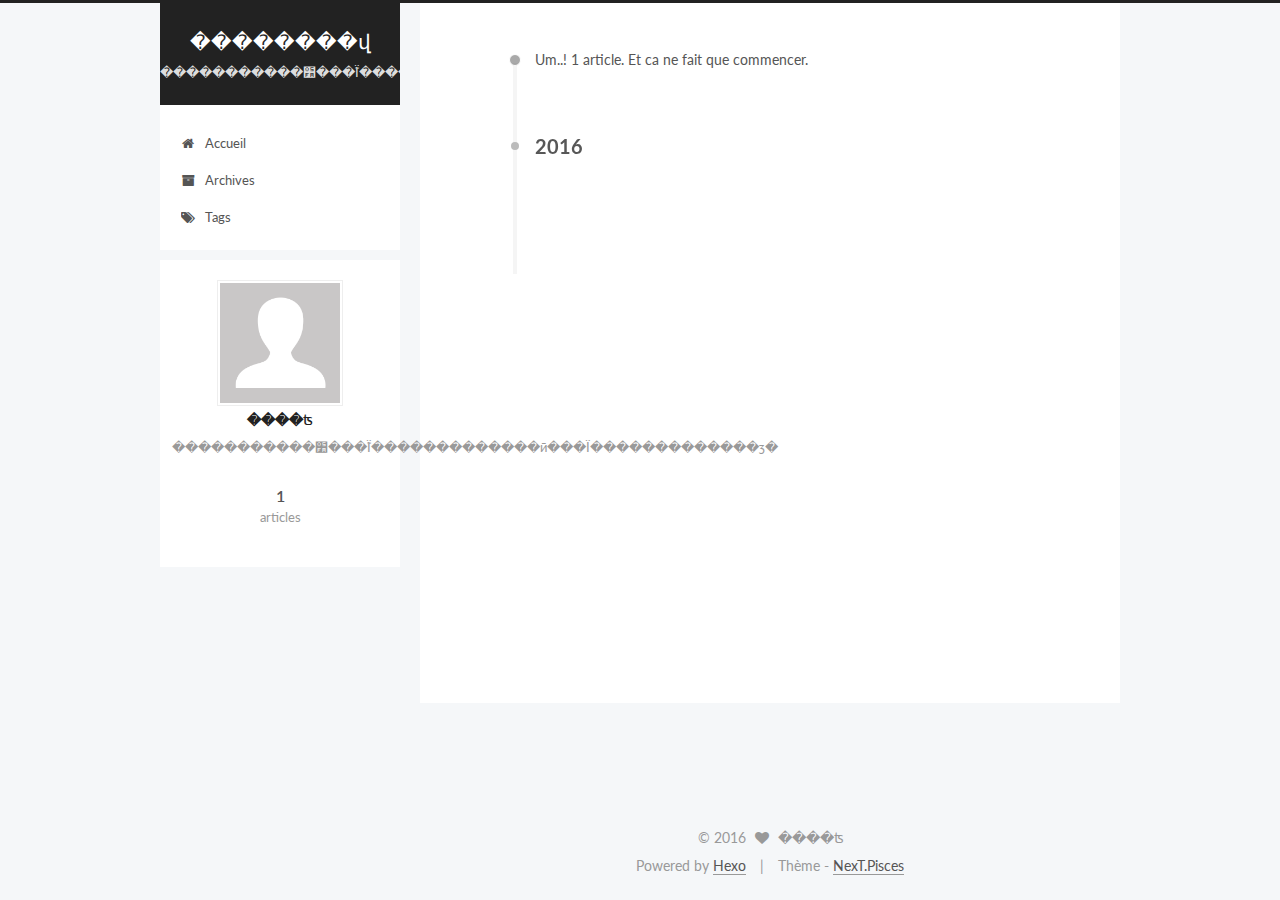
==== commit 34abb332: "Site updated: 2016-08-02 16:33:57" ====
--- a/archives/index.html
+++ b/archives/index.html
@@ -5,7 +5,7 @@
   
 
 
-<html class="theme-next muse use-motion">
+<html class="theme-next pisces use-motion">
 <head>
   <meta charset="UTF-8"/>
 <meta http-equiv="X-UA-Compatible" content="IE=edge,chrome=1" />
@@ -68,7 +68,7 @@
 <link href="/css/main.css?v=5.0.1" rel="stylesheet" type="text/css" />
 
 
-  <meta name="keywords" content="ִҵ��ʿ�ʸ�����, ��ʦ�ʸ�����,��������" />
+  <meta name="keywords" content="ִҵ��ʿ�ʸ�����, ��ʦ�ʸ�����,��������,��������վ" />
 
 
 
@@ -84,19 +84,22 @@
 
 
 
+<meta name="description" content="�����������׺���Ϊ֮�������������ӣ���Ϊ�������������ӡ�">
 <meta property="og:type" content="website">
-<meta property="og:title" content="Hexo">
+<meta property="og:title" content="��������վ">
 <meta property="og:url" content="http://yoursite.com/archives/index.html">
-<meta property="og:site_name" content="Hexo">
+<meta property="og:site_name" content="��������վ">
+<meta property="og:description" content="�����������׺���Ϊ֮�������������ӣ���Ϊ�������������ӡ�">
 <meta name="twitter:card" content="summary">
-<meta name="twitter:title" content="Hexo">
+<meta name="twitter:title" content="��������վ">
+<meta name="twitter:description" content="�����������׺���Ϊ֮�������������ӣ���Ϊ�������������ӡ�">
 
 
 
 <script type="text/javascript" id="hexo.configuration">
   var NexT = window.NexT || {};
   var CONFIG = {
-    scheme: 'Muse',
+    scheme: 'Pisces',
     sidebar: {"position":"left","display":"post"},
     fancybox: true,
     motion: true,
@@ -112,10 +115,10 @@
 
   <link rel="canonical" href="http://yoursite.com/archives/"/>
 
-  <title> Archive | Hexo </title>
+  <title> Archive | ��������վ </title>
 </head>
 
-<body itemscope itemtype="http://schema.org/WebPage" lang="">
+<body itemscope itemtype="http://schema.org/WebPage" lang="zh-CN">
 
   
 
@@ -143,11 +146,11 @@
   <div class="custom-logo-site-title">
     <a href="/"  class="brand" rel="start">
       <span class="logo-line-before"><i></i></span>
-      <span class="site-title">Hexo</span>
+      <span class="site-title">��������վ</span>
       <span class="logo-line-after"><i></i></span>
     </a>
   </div>
-  <p class="site-subtitle"></p>
+  <p class="site-subtitle">�����������׺���Ϊ֮�������������ӣ���Ϊ�������������ӡ�</p>
 </div>
 
 <div class="site-nav-toggle">
@@ -220,7 +223,7 @@
       
         
       
-      Um..! 2 articles au total. Et ca ne fait que commencer.
+      Um..! 1 article. Et ca ne fait que commencer.
     </span>
 
     
@@ -267,43 +270,6 @@
 
     
 
-      
-      
-      
-
-      
-      
-
-      
-
-  <article class="post post-type-normal" itemscope itemtype="http://schema.org/Article">
-    <header class="post-header">
-
-      <h1 class="post-title">
-        
-            <a class="post-title-link" href="/2016/08/02/hello-world/" itemprop="url">
-              
-                <span itemprop="name">Hello World</span>
-              
-            </a>
-        
-      </h1>
-
-      <div class="post-meta">
-        <time class="post-time" itemprop="dateCreated"
-              datetime="2016-08-02T08:41:27+08:00"
-              content="2016-08-02" >
-          08-02
-        </time>
-      </div>
-
-    </header>
-  </article>
-
-
-
-    
-
   </section>
 
   
@@ -339,14 +305,14 @@
         <div class="site-author motion-element" itemprop="author" itemscope itemtype="http://schema.org/Person">
           <img class="site-author-image" itemprop="image"
                src="/images/avatar.gif"
-               alt="xfzyy" />
-          <p class="site-author-name" itemprop="name">xfzyy</p>
-          <p class="site-description motion-element" itemprop="description"></p>
+               alt="����ʦ" />
+          <p class="site-author-name" itemprop="name">����ʦ</p>
+          <p class="site-description motion-element" itemprop="description">�����������׺���Ϊ֮�������������ӣ���Ϊ�������������ӡ�</p>
         </div>
         <nav class="site-state motion-element">
           <div class="site-state-item site-state-posts">
             <a href="/archives">
-              <span class="site-state-item-count">2</span>
+              <span class="site-state-item-count">1</span>
               <span class="site-state-item-name">articles</span>
             </a>
           </div>
@@ -390,7 +356,7 @@
   <span class="with-love">
     <i class="fa fa-heart"></i>
   </span>
-  <span class="author" itemprop="copyrightHolder">xfzyy</span>
+  <span class="author" itemprop="copyrightHolder">����ʦ</span>
 </div>
 
 <div class="powered-by">
@@ -400,7 +366,7 @@
 <div class="theme-info">
   Thème -
   <a class="theme-link" href="https://github.com/iissnan/hexo-theme-next">
-    NexT.Muse
+    NexT.Pisces
   </a>
 </div>
 
@@ -466,6 +432,13 @@
   
   
 
+
+  <script type="text/javascript" src="/js/src/affix.js?v=5.0.1"></script>
+
+  <script type="text/javascript" src="/js/src/schemes/pisces.js?v=5.0.1"></script>
+
+
+
   
   
     <script type="text/javascript" id="motion.page.archive">
@@ -483,9 +456,30 @@
 
   
 
-
-
-  
+  
+    
+  
+
+  <script type="text/javascript">
+    var duoshuoQuery = {short_name:"xfzyy.duoshuo.com"};
+    (function() {
+      var ds = document.createElement('script');
+      ds.type = 'text/javascript';ds.async = true;
+      ds.id = 'duoshuo-script';
+      ds.src = (document.location.protocol == 'https:' ? 'https:' : 'http:') + '//static.duoshuo.com/embed.js';
+      ds.charset = 'UTF-8';
+      (document.getElementsByTagName('head')[0]
+      || document.getElementsByTagName('body')[0]).appendChild(ds);
+    })();
+  </script>
+
+  
+    
+    <script src="/vendors/ua-parser-js/dist/ua-parser.min.js?v=0.7.9"></script>
+    <script src="/js/src/hook-duoshuo.js"></script>
+  
+
+
 
 
 
--- a/css/main.css
+++ b/css/main.css
@@ -185,7 +185,7 @@
 }
 body {
   position: relative;
-  font-family: "PingFang SC", "Microsoft YaHei", sans-serif;
+  font-family: 'Lato', "PingFang SC", "Microsoft YaHei", sans-serif;
   font-size: 14px;
   line-height: 2;
   color: #555;
@@ -216,7 +216,7 @@
   padding: 0;
   font-weight: bold;
   line-height: 1.5;
-  font-family: "PingFang SC", "Microsoft YaHei", sans-serif;
+  font-family: 'Lato', "PingFang SC", "Microsoft YaHei", sans-serif;
 }
 h2,
 h3,
@@ -497,8 +497,8 @@
   margin: 20px 0;
   padding: 15px;
   font-size: 13px;
-  color: $highlight-foreground;
-  background: $highlight-background;
+  color: #4d4d4c;
+  background: #f7f7f7;
   line-height: 1.6;
 }
 pre,
@@ -515,7 +515,7 @@
 }
 pre code {
   padding: 0;
-  color: $highlight-foreground;
+  color: #4d4d4c;
   background: none;
   text-shadow: none;
 }
@@ -535,7 +535,7 @@
 }
 .highlight figcaption {
   font-size: 1em;
-  color: $highlight-foreground;
+  color: #4d4d4c;
   line-height: 1em;
   margin-bottom: 1em;
 }
@@ -549,10 +549,10 @@
 }
 .highlight figcaption a {
   float: right;
-  color: $highlight-foreground;
+  color: #4d4d4c;
 }
 .highlight figcaption a:hover {
-  border-bottom-color: $highlight-foreground;
+  border-bottom-color: #4d4d4c;
 }
 .highlight .gutter pre {
   color: #666;
@@ -569,7 +569,7 @@
   border: none;
 }
 pre .comment {
-  color: $highlight-comment;
+  color: #8e908c;
 }
 pre .variable,
 pre .attribute,
@@ -583,7 +583,7 @@
 pre .css .id,
 pre .css .class,
 pre .css .pseudo {
-  color: $highlight-red;
+  color: #c82829;
 }
 pre .number,
 pre .preprocessor,
@@ -592,7 +592,7 @@
 pre .params,
 pre .constant,
 pre .command {
-  color: $highlight-orange;
+  color: #f5871f;
 }
 pre .ruby .class .title,
 pre .css .rules .attribute,
@@ -605,11 +605,11 @@
 pre .special,
 pre .number,
 pre .formula {
-  color: $highlight-green;
+  color: #718c00;
 }
 pre .title,
 pre .css .hexcolor {
-  color: $highlight-aqua;
+  color: #3e999f;
 }
 pre .function,
 pre .python .decorator,
@@ -619,11 +619,11 @@
 pre .perl .sub,
 pre .javascript .title,
 pre .coffeescript .title {
-  color: $highlight-blue;
+  color: #4271ae;
 }
 pre .keyword,
 pre .javascript .function {
-  color: $highlight-purple;
+  color: #8959a8;
 }
 .full-image.full-image.full-image {
   border: none;
@@ -728,7 +728,7 @@
   font-size: 14px;
   color: #fff;
   background: #222;
-  border: 2px solid #222;
+  border: 2px solid #555;
   text-decoration: none;
   border-radius: 0;
   transition-property: background-color;
@@ -739,8 +739,8 @@
 .btn:hover,
 .post-more-link .btn:hover {
   border-color: #222;
-  color: #222;
-  background: #fff;
+  color: #fff;
+  background: #222;
 }
 .btn-bar {
   display: block;
@@ -845,7 +845,7 @@
   width: 25px;
   background: #222;
   font-size: 12px;
-  opacity: 1;
+  opacity: 0.6;
   color: #fff;
   cursor: pointer;
   text-align: center;
@@ -866,7 +866,7 @@
   }
 }
 .back-to-top.back-to-top-on {
-  bottom: 19px;
+  bottom: 40px;
 }
 .header {
   background: #fff;
@@ -910,12 +910,12 @@
   line-height: 36px;
   font-size: 20px;
   font-weight: normal;
-  font-family: "PingFang SC", "Microsoft YaHei", sans-serif;
+  font-family: 'Lato', "PingFang SC", "Microsoft YaHei", sans-serif;
 }
 .site-subtitle {
   margin-top: 10px;
   font-size: 13px;
-  color: #999;
+  color: #ddd;
 }
 .use-motion .brand {
   opacity: 0;
@@ -988,7 +988,8 @@
   transition-timing-function: ease-in-out;
   transition-delay: 0s;
 }
-.menu .menu-item a:hover {
+.menu .menu-item a:hover,
+.menu-item-active a {
   border-bottom-color: #222;
 }
 .menu .menu-item .fa {
@@ -998,7 +999,7 @@
   opacity: 0;
 }
 .post-body {
-  font-family: "PingFang SC", "Microsoft YaHei", sans-serif;
+  font-family: 'Lato', "PingFang SC", "Microsoft YaHei", sans-serif;
 }
 @media (max-width: 767px) {
   .post-body {
@@ -1216,7 +1217,7 @@
   font-size: 26px;
   text-align: center;
   word-break: break-word;
-  font-weight: 400;
+  font-weight: 300;
 }
 @media (max-width: 767px) {
   .posts-expand .post-title {
@@ -1263,7 +1264,7 @@
 .posts-expand .post-meta {
   margin: 3px 0 60px 0;
   color: #999;
-  font-family: "PingFang SC", "Microsoft YaHei", sans-serif;
+  font-family: 'Lato', "PingFang SC", "Microsoft YaHei", sans-serif;
   font-size: 12px;
   text-align: center;
 }
@@ -1308,10 +1309,10 @@
   margin-top: 50px;
 }
 .post-more-link .btn {
-  color: #fff;
+  color: #555;
   font-size: 14px;
-  background: #222;
-  border-radius: 0;
+  background: #fff;
+  border-radius: 2px;
   line-height: 2;
 }
 .posts-expand .post-tags {
@@ -1464,20 +1465,20 @@
   display: block;
   margin: 0 auto;
   padding: 2px;
-  max-width: 96px;
+  max-width: 120px;
   height: auto;
-  border: 2px solid #333;
+  border: 1px solid #eee;
 }
 .site-author-name {
-  margin: 5px 0 0;
+  margin: 0;
   text-align: center;
-  color: #f5f5f5;
-  font-weight: normal;
+  color: #222;
+  font-weight: 600;
 }
 .site-description {
-  margin-top: 5px;
+  margin-top: 0;
   text-align: center;
-  font-size: 14px;
+  font-size: 13px;
   color: #999;
 }
 .site-state {
@@ -1489,7 +1490,7 @@
 .site-state-item {
   display: inline-block;
   padding: 0 15px;
-  border-left: 1px solid #333;
+  border-left: 1px solid #eee;
 }
 .site-state-item:first-child {
   border-left: none;
@@ -1502,11 +1503,11 @@
   text-align: center;
   color: inherit;
   font-weight: 600;
-  font-size: 18px;
+  font-size: 16px;
 }
 .site-state-item-name {
   font-size: 13px;
-  color: inherit;
+  color: #999;
 }
 .feed-link {
   margin-top: 20px;
@@ -1548,7 +1549,7 @@
   width: 4px;
   height: 4px;
   border-radius: 50%;
-  background: #52d94e;
+  background: #0ec7ff;
 }
 .links-of-blogroll {
   font-size: 13px;
@@ -1577,7 +1578,7 @@
   color: #555;
 }
 .sidebar-nav li:hover {
-  color: #f5f5f5;
+  color: #fc6423;
 }
 .page-post-detail .sidebar-nav-toc {
   padding: 0 5px;
@@ -1586,11 +1587,11 @@
   margin-left: 10px;
 }
 .sidebar-nav .sidebar-nav-active {
-  color: #87daff;
-  border-bottom-color: #87daff;
+  color: #fc6423;
+  border-bottom-color: #fc6423;
 }
 .sidebar-nav .sidebar-nav-active:hover {
-  color: #87daff;
+  color: #fc6423;
 }
 .sidebar-panel {
   display: none;
@@ -1623,12 +1624,12 @@
   transition-timing-function: ease-in-out;
   transition-delay: 0s;
   transition-property: all;
-  color: #999;
-  border-bottom-color: #555;
+  color: #666;
+  border-bottom-color: #ccc;
 }
 .post-toc ol a:hover {
-  color: #ccc;
-  border-bottom-color: #ccc;
+  color: #000;
+  border-bottom-color: #000;
 }
 .post-toc .nav-item {
   overflow: hidden;
@@ -1649,14 +1650,14 @@
   display: block;
 }
 .post-toc .nav .active > a {
-  color: #87daff;
-  border-bottom-color: #87daff;
+  color: #fc6423;
+  border-bottom-color: #fc6423;
 }
 .post-toc .nav .active-current > a {
-  color: #87daff;
+  color: #fc6423;
 }
 .post-toc .nav .active-current > a:hover {
-  color: #87daff;
+  color: #fc6423;
 }
 .footer {
   font-size: 14px;
@@ -2034,6 +2035,28 @@
   top: 42%;
   color: #ccc;
 }
+.busuanzi-count:before {
+  content: " ";
+  float: left;
+  width: 260px;
+  min-height: 25px;
+}
+@media (min-width: 768px) and (max-width: 991px) {
+  .busuanzi-count {
+    width: auto;
+  }
+  .busuanzi-count:before {
+    display: none;
+  }
+}
+@media (max-width: 767px) {
+  .busuanzi-count {
+    width: auto;
+  }
+  .busuanzi-count:before {
+    display: none;
+  }
+}
 .site-uv,
 .site-pv,
 .page-pv {
@@ -2043,6 +2066,13 @@
 .site-pv .busuanzi-value,
 .page-pv .busuanzi-value {
   margin: 0 5px;
+}
+.site-uv {
+  margin-right: 10px;
+}
+.site-uv::after {
+  content: "|";
+  padding-left: 10px;
 }
 .use-motion .post {
   opacity: 0;
@@ -2098,78 +2128,395 @@
   padding-left: 10px;
 }
 .page-post-detail .sidebar-toggle-line {
-  background: #87daff;
+  background: #fc6423;
 }
 .page-post-detail .comments {
   overflow: hidden;
 }
-@media (max-width: 767px) {
-  .header-inner,
-  .container .main-inner,
+body {
+  background: #f5f7f9;
+}
+@media (min-width: 992px) {
+  .full-image.full-image.full-image {
+    max-width: none;
+    width: 118%;
+    margin: 0 -9%;
+  }
+}
+.header {
+  position: relative;
+  margin: 0 auto;
+  width: 960px;
+}
+@media (min-width: 768px) and (max-width: 991px) {
+  .header {
+    width: auto;
+  }
+}
+@media (max-width: 767px) {
+  .header {
+    width: auto;
+  }
+}
+.header-inner {
+  position: absolute;
+  top: 0;
+  overflow: hidden;
+  padding: 0;
+  width: 240px;
+  background: #fff;
+}
+@media (min-width: 1600px) {
+  .container .header-inner {
+    width: 240px;
+  }
+}
+@media (min-width: 768px) and (max-width: 991px) {
+  .header-inner {
+    position: relative;
+    width: auto;
+  }
+}
+@media (max-width: 767px) {
+  .header-inner {
+    position: relative;
+    width: auto;
+  }
+}
+.main:before,
+.main:after {
+  content: " ";
+  display: table;
+}
+.main:after {
+  clear: both;
+}
+@media (min-width: 768px) and (max-width: 991px) {
+  .main {
+    padding-bottom: 100px;
+  }
+}
+@media (max-width: 767px) {
+  .main {
+    padding-bottom: 100px;
+  }
+}
+.container .main-inner {
+  width: 960px;
+}
+@media (min-width: 768px) and (max-width: 991px) {
+  .container .main-inner {
+    width: auto;
+  }
+}
+@media (max-width: 767px) {
+  .container .main-inner {
+    width: auto;
+  }
+}
+.content-wrap {
+  float: right;
+  box-sizing: border-box;
+  padding: 40px;
+  width: 700px;
+  background: #fff;
+  min-height: 700px;
+}
+@media (min-width: 768px) and (max-width: 991px) {
+  .content-wrap {
+    width: 100%;
+    padding: 20px;
+  }
+}
+@media (max-width: 767px) {
+  .content-wrap {
+    width: 100%;
+    padding: 20px;
+    min-height: auto;
+  }
+}
+.sidebar {
+  position: static;
+  float: left;
+  margin-top: 300px;
+  width: 240px;
+  background: #fff;
+  box-shadow: none;
+}
+@media (min-width: 768px) and (max-width: 991px) {
+  .sidebar {
+    display: none;
+  }
+}
+@media (max-width: 767px) {
+  .sidebar {
+    display: none;
+  }
+}
+.sidebar-toggle {
+  display: none;
+}
+.footer-inner {
+  width: 960px;
+}
+.footer-inner:before {
+  content: " ";
+  float: left;
+  width: 260px;
+  min-height: 50px;
+}
+@media (min-width: 768px) and (max-width: 991px) {
   .footer-inner {
     width: auto;
   }
-}
-.custom-logo .site-meta-headline {
-  text-align: center;
-}
-.custom-logo .brand {
+  .footer-inner:before {
+    display: none;
+  }
+}
+@media (max-width: 767px) {
+  .footer-inner {
+    width: auto;
+  }
+  .footer-inner:before {
+    display: none;
+  }
+}
+.sidebar-position-right .header-inner {
+  right: 0;
+}
+.sidebar-position-right .content-wrap {
+  float: left;
+}
+.sidebar-position-right .sidebar {
+  float: right;
+}
+.sidebar-position-right .footer-inner:before {
+  float: right;
+}
+.site-meta {
+  padding: 20px 0;
+  color: #fff;
+  background: #222;
+}
+@media (min-width: 768px) and (max-width: 991px) {
+  .site-meta {
+    box-shadow: 0 0 16px rgba(0,0,0,0.5);
+  }
+}
+@media (max-width: 767px) {
+  .site-meta {
+    box-shadow: 0 0 16px rgba(0,0,0,0.5);
+  }
+}
+.brand {
+  display: block;
+  padding: 0;
   background: none;
 }
-.custom-logo .site-title {
-  margin: 10px auto 0;
-  font-size: 24px;
-  color: #222;
-}
-.custom-logo .site-title a {
-  border: none;
-}
-.custom-logo-image {
-  margin: 0 auto;
-  padding: 5px;
-  max-width: 150px;
-  background: #fff;
-}
-@media (max-width: 767px) {
-  .site-nav {
-    position: absolute;
-    left: 0;
-    top: 52px;
-    margin: 0;
-    width: 100%;
-    padding: 0;
-    background: #fff;
-    border-bottom: 1px solid #ddd;
-  }
-}
-@media (max-width: 767px) {
-  .menu {
-    text-align: left;
-  }
-}
-@media (max-width: 767px) {
-  .menu .menu-item {
-    display: block;
-    margin: 0 10px;
-    vertical-align: top;
-  }
-}
-@media (max-width: 767px) {
-  .menu .menu-item br {
-    display: none;
-  }
-}
-@media (max-width: 767px) {
-  .menu .menu-item a {
-    padding: 5px 10px;
-  }
-}
-.menu .menu-item .fa {
-  margin-right: 0;
+.brand:hover {
+  color: #fff;
+}
+.site-subtitle {
+  margin: 0;
 }
 .site-search form {
   display: none;
 }
+.site-nav {
+  border-top: none;
+}
+@media (min-width: 768px) and (max-width: 991px) {
+  .site-nav {
+    display: none !important;
+  }
+}
+@media (min-width: 768px) and (max-width: 991px) {
+  .site-nav-on {
+    display: block !important;
+  }
+}
+.menu .menu-item {
+  display: block;
+  margin: 0;
+  list-style: none;
+}
+.menu .menu-item a {
+  position: relative;
+  box-sizing: border-box;
+  padding: 5px 20px;
+  text-align: left;
+  line-height: inherit;
+  transition-property: background-color;
+  transition-duration: 0.2s;
+  transition-timing-function: ease-in-out;
+  transition-delay: 0s;
+}
+.menu .menu-item a:hover,
+.menu-item-active a {
+  background: #f9f9f9;
+  border-bottom-color: #fff;
+}
+.menu .menu-item br {
+  display: none;
+}
+.menu-item-active a:after {
+  content: " ";
+  position: absolute;
+  top: 50%;
+  margin-top: -3px;
+  right: 15px;
+  width: 6px;
+  height: 6px;
+  border-radius: 50%;
+  background-color: #bbb;
+}
+.btn-bar {
+  background-color: #fff;
+}
+.site-nav-toggle {
+  top: 20px;
+  left: 20px;
+}
+@media (min-width: 768px) and (max-width: 991px) {
+  .site-nav-toggle {
+    display: block;
+  }
+}
+.use-motion .sidebar .motion-element {
+  opacity: 1;
+}
+.sidebar {
+  display: none;
+  right: auto;
+  bottom: auto;
+  -webkit-transform: none;
+}
+.sidebar-inner {
+  box-sizing: border-box;
+  width: 240px;
+  color: #555;
+  background: #fff;
+}
+.sidebar-inner.affix {
+  position: fixed;
+  top: 0;
+}
+.site-overview {
+  margin: 0 2px;
+  text-align: left;
+}
+.site-author:before,
+.site-author:after {
+  content: " ";
+  display: table;
+}
+.site-author:after {
+  clear: both;
+}
+.sidebar a {
+  color: #555;
+}
+.sidebar a:hover {
+  color: #222;
+}
+.links-of-author-item a:before {
+  display: none;
+}
+.links-of-author-item a {
+  border-bottom: none;
+  text-decoration: underline;
+}
+.feed-link {
+  border-top: 1px dotted #ccc;
+  border-bottom: 1px dotted #ccc;
+  text-align: center;
+}
+.feed-link a {
+  display: block;
+  color: #fc6423;
+  border: none;
+}
+.feed-link a:hover {
+  background: none;
+  color: #e34603;
+}
+.feed-link a:hover i {
+  color: #e34603;
+}
+.links-of-author:before,
+.links-of-author:after {
+  content: " ";
+  display: table;
+}
+.links-of-author:after {
+  clear: both;
+}
+.links-of-author-item {
+  float: left;
+  margin: 5px 0 0;
+  width: 50%;
+}
+.links-of-author-item a {
+  box-sizing: border-box;
+  display: inline-block;
+  margin-right: 0;
+  margin-bottom: 0;
+  padding: 0 5px;
+  overflow: hidden;
+  white-space: nowrap;
+  text-overflow: ellipsis;
+}
+.links-of-author-item a {
+  display: block;
+  text-decoration: none;
+}
+.links-of-author-item a:hover {
+  border-radius: 4px;
+  background: #eee;
+}
+.links-of-author-item .fa {
+  margin-right: 2px;
+  font-size: 16px;
+}
+.links-of-author-item .fa-globe {
+  font-size: 15px;
+}
+.links-of-blogroll {
+  margin-top: 20px;
+  padding: 3px 0 0;
+  border-top: 1px dotted #ccc;
+}
+.links-of-blogroll-title {
+  margin-top: 0;
+}
+.links-of-blogroll-item {
+  padding: 0;
+}
+.links-of-blogroll-inline:before,
+.links-of-blogroll-inline:after {
+  content: " ";
+  display: table;
+}
+.links-of-blogroll-inline:after {
+  clear: both;
+}
 .links-of-blogroll-inline .links-of-blogroll-item {
-  display: inline-block;
-}
+  float: left;
+  margin: 5px 0 0;
+  width: 50%;
+}
+.links-of-blogroll-inline .links-of-blogroll-item a {
+  box-sizing: border-box;
+  display: inline-block;
+  margin-right: 0;
+  margin-bottom: 0;
+  padding: 0 5px;
+  overflow: hidden;
+  white-space: nowrap;
+  text-overflow: ellipsis;
+}
+@media (max-width: 767px) {
+  .post-body {
+    text-align: justify;
+  }
+}
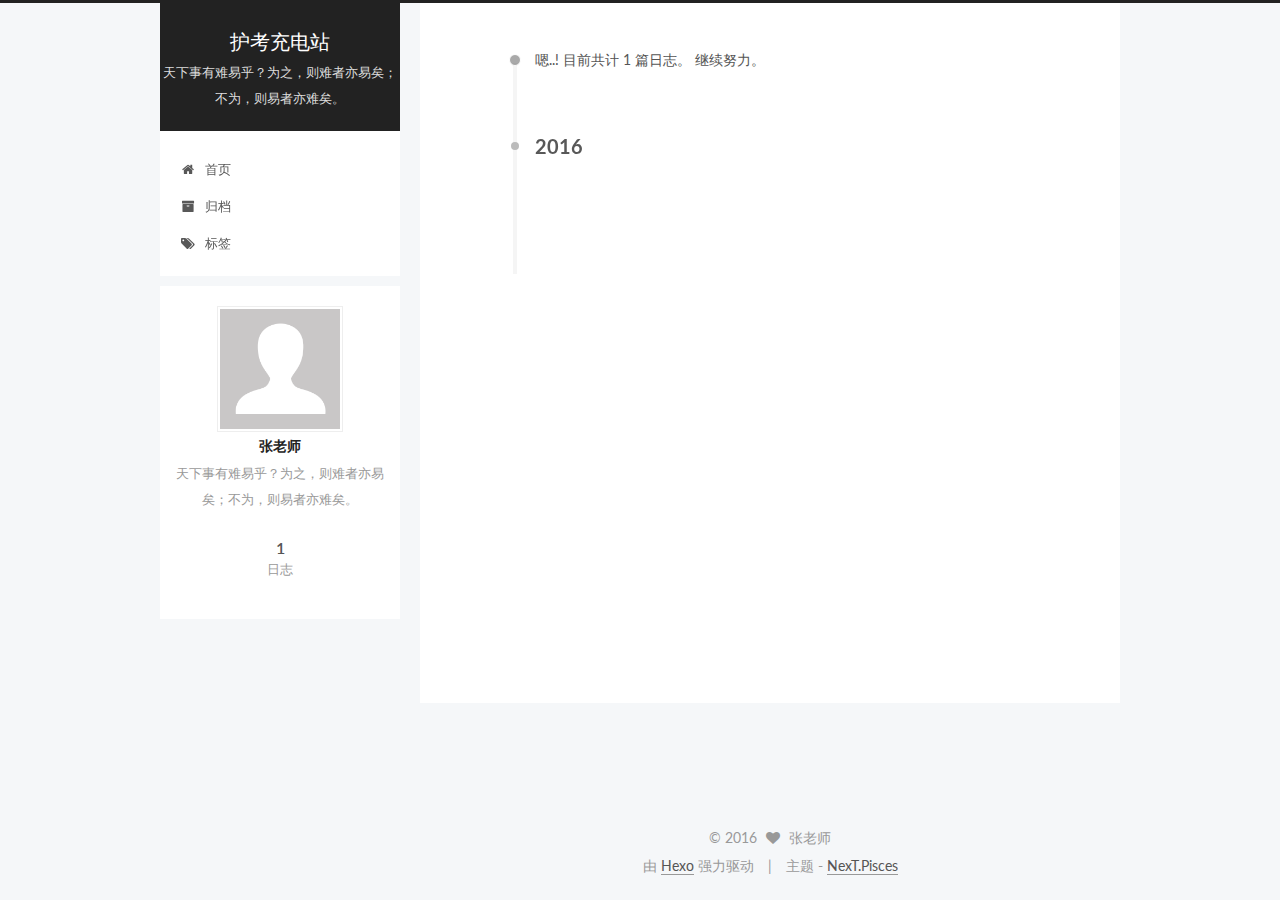
==== commit bb2c7ea3: "Site updated: 2016-08-02 16:49:24" ====
--- a/archives/index.html
+++ b/archives/index.html
@@ -84,15 +84,15 @@
 
 
 
-<meta name="description" content="�����������׺���Ϊ֮�������������ӣ���Ϊ�������������ӡ�">
+<meta name="description" content="天下事有难易乎？为之，则难者亦易矣；不为，则易者亦难矣。">
 <meta property="og:type" content="website">
-<meta property="og:title" content="��������վ">
+<meta property="og:title" content="护考充电站">
 <meta property="og:url" content="http://yoursite.com/archives/index.html">
-<meta property="og:site_name" content="��������վ">
-<meta property="og:description" content="�����������׺���Ϊ֮�������������ӣ���Ϊ�������������ӡ�">
+<meta property="og:site_name" content="护考充电站">
+<meta property="og:description" content="天下事有难易乎？为之，则难者亦易矣；不为，则易者亦难矣。">
 <meta name="twitter:card" content="summary">
-<meta name="twitter:title" content="��������վ">
-<meta name="twitter:description" content="�����������׺���Ϊ֮�������������ӣ���Ϊ�������������ӡ�">
+<meta name="twitter:title" content="护考充电站">
+<meta name="twitter:description" content="天下事有难易乎？为之，则难者亦易矣；不为，则易者亦难矣。">
 
 
 
@@ -115,10 +115,10 @@
 
   <link rel="canonical" href="http://yoursite.com/archives/"/>
 
-  <title> Archive | ��������վ </title>
+  <title> 归档 | 护考充电站 </title>
 </head>
 
-<body itemscope itemtype="http://schema.org/WebPage" lang="zh-CN">
+<body itemscope itemtype="http://schema.org/WebPage" lang="zh-Hans">
 
   
 
@@ -146,11 +146,11 @@
   <div class="custom-logo-site-title">
     <a href="/"  class="brand" rel="start">
       <span class="logo-line-before"><i></i></span>
-      <span class="site-title">��������վ</span>
+      <span class="site-title">护考充电站</span>
       <span class="logo-line-after"><i></i></span>
     </a>
   </div>
-  <p class="site-subtitle">�����������׺���Ϊ֮�������������ӣ���Ϊ�������������ӡ�</p>
+  <p class="site-subtitle">天下事有难易乎？为之，则难者亦易矣；不为，则易者亦难矣。</p>
 </div>
 
 <div class="site-nav-toggle">
@@ -173,7 +173,7 @@
             
               <i class="menu-item-icon fa fa-fw fa-home"></i> <br />
             
-            Accueil
+            首页
           </a>
         </li>
       
@@ -183,7 +183,7 @@
             
               <i class="menu-item-icon fa fa-fw fa-archive"></i> <br />
             
-            Archives
+            归档
           </a>
         </li>
       
@@ -193,7 +193,7 @@
             
               <i class="menu-item-icon fa fa-fw fa-tags"></i> <br />
             
-            Tags
+            标签
           </a>
         </li>
       
@@ -223,7 +223,7 @@
       
         
       
-      Um..! 1 article. Et ca ne fait que commencer.
+      嗯..! 目前共计 1 篇日志。 继续努力。
     </span>
 
     
@@ -305,15 +305,15 @@
         <div class="site-author motion-element" itemprop="author" itemscope itemtype="http://schema.org/Person">
           <img class="site-author-image" itemprop="image"
                src="/images/avatar.gif"
-               alt="����ʦ" />
-          <p class="site-author-name" itemprop="name">����ʦ</p>
-          <p class="site-description motion-element" itemprop="description">�����������׺���Ϊ֮�������������ӣ���Ϊ�������������ӡ�</p>
+               alt="张老师" />
+          <p class="site-author-name" itemprop="name">张老师</p>
+          <p class="site-description motion-element" itemprop="description">天下事有难易乎？为之，则难者亦易矣；不为，则易者亦难矣。</p>
         </div>
         <nav class="site-state motion-element">
           <div class="site-state-item site-state-posts">
             <a href="/archives">
               <span class="site-state-item-count">1</span>
-              <span class="site-state-item-name">articles</span>
+              <span class="site-state-item-name">日志</span>
             </a>
           </div>
 
@@ -356,15 +356,15 @@
   <span class="with-love">
     <i class="fa fa-heart"></i>
   </span>
-  <span class="author" itemprop="copyrightHolder">����ʦ</span>
+  <span class="author" itemprop="copyrightHolder">张老师</span>
 </div>
 
 <div class="powered-by">
-  Powered by <a class="theme-link" href="https://hexo.io">Hexo</a>
+  由 <a class="theme-link" href="https://hexo.io">Hexo</a> 强力驱动
 </div>
 
 <div class="theme-info">
-  Thème -
+  主题 -
   <a class="theme-link" href="https://github.com/iissnan/hexo-theme-next">
     NexT.Pisces
   </a>
--- a/css/main.css
+++ b/css/main.css
@@ -1549,7 +1549,7 @@
   width: 4px;
   height: 4px;
   border-radius: 50%;
-  background: #0ec7ff;
+  background: #ff9fff;
 }
 .links-of-blogroll {
   font-size: 13px;
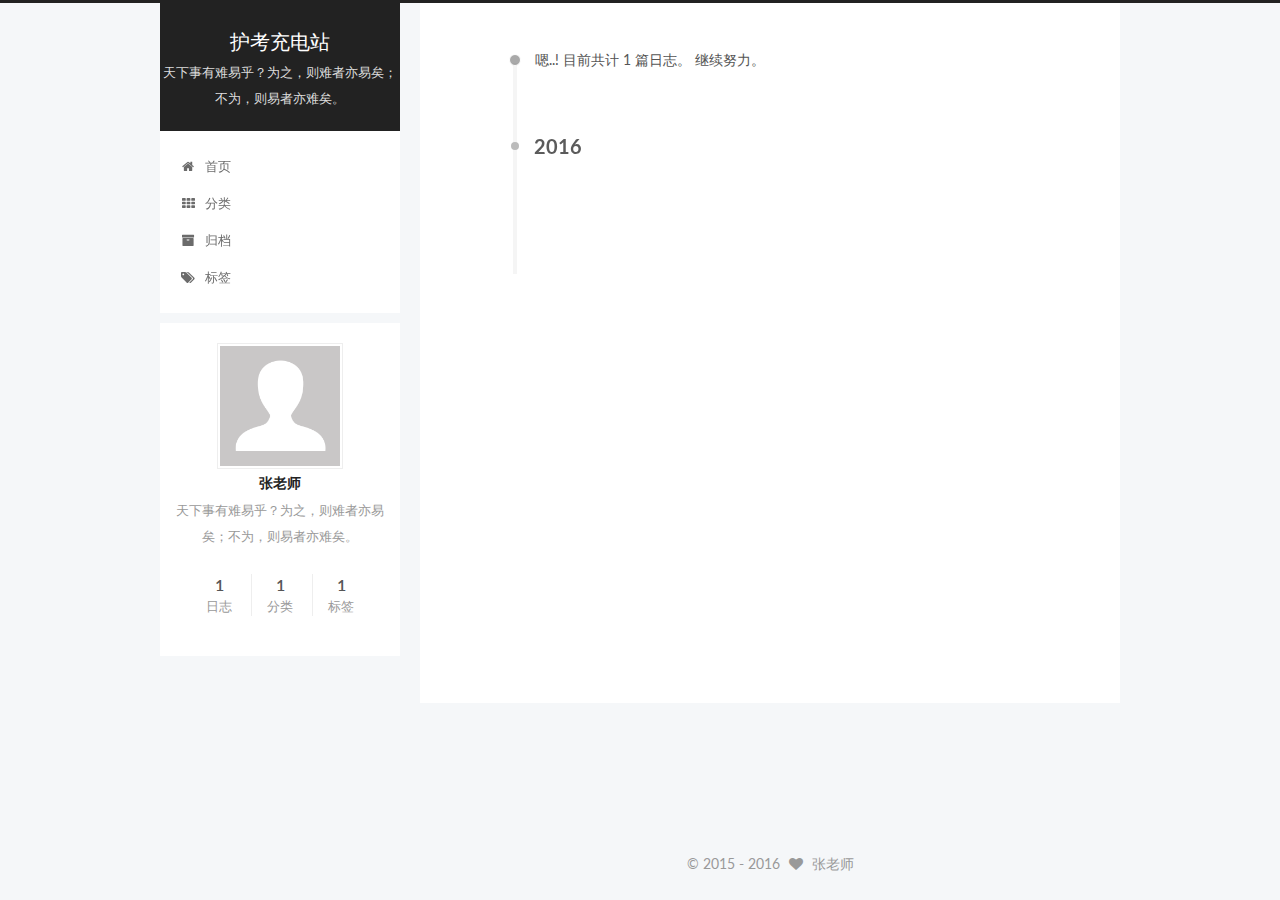
==== commit 534e25f8: "Site updated: 2016-08-02 17:37:52" ====
--- a/archives/index.html
+++ b/archives/index.html
@@ -68,7 +68,7 @@
 <link href="/css/main.css?v=5.0.1" rel="stylesheet" type="text/css" />
 
 
-  <meta name="keywords" content="ִҵ��ʿ�ʸ�����, ��ʦ�ʸ�����,��������,��������վ" />
+  <meta name="keywords" content="执业护士资格考试, 护师资格考试,护考助手,护考充电站" />
 
 
 
@@ -104,8 +104,8 @@
     fancybox: true,
     motion: true,
     duoshuo: {
-      userId: 0,
-      author: 'xfzyy'
+      userId: 6314115276497487000,
+      author: '张老师'
     }
   };
 </script>
@@ -178,6 +178,16 @@
         </li>
       
         
+        <li class="menu-item menu-item-categories">
+          <a href="/categories" rel="section">
+            
+              <i class="menu-item-icon fa fa-fw fa-th"></i> <br />
+            
+            分类
+          </a>
+        </li>
+      
+        
         <li class="menu-item menu-item-archives">
           <a href="/archives" rel="section">
             
@@ -249,7 +259,7 @@
         
             <a class="post-title-link" href="/2016/08/02/First-Post/" itemprop="url">
               
-                <span itemprop="name">执业护士资格考试软件，护师考试软件</span>
+                <span itemprop="name">护考助手</span>
               
             </a>
         
@@ -318,7 +328,21 @@
           </div>
 
           
-
+            <div class="site-state-item site-state-categories">
+              <a href="/categories">
+                <span class="site-state-item-count">1</span>
+                <span class="site-state-item-name">分类</span>
+              </a>
+            </div>
+          
+
+          
+            <div class="site-state-item site-state-tags">
+              <a href="/tags">
+                <span class="site-state-item-count">1</span>
+                <span class="site-state-item-name">标签</span>
+              </a>
+            </div>
           
 
         </nav>
@@ -351,23 +375,12 @@
       <div class="footer-inner">
         <div class="copyright" >
   
-  &copy; 
+  &copy;  2015 - 
   <span itemprop="copyrightYear">2016</span>
   <span class="with-love">
     <i class="fa fa-heart"></i>
   </span>
   <span class="author" itemprop="copyrightHolder">张老师</span>
-</div>
-
-<div class="powered-by">
-  由 <a class="theme-link" href="https://hexo.io">Hexo</a> 强力驱动
-</div>
-
-<div class="theme-info">
-  主题 -
-  <a class="theme-link" href="https://github.com/iissnan/hexo-theme-next">
-    NexT.Pisces
-  </a>
 </div>
 
         
@@ -492,6 +505,113 @@
   
 
   
+  <script src="https://cdn1.lncld.net/static/js/av-core-mini-0.6.1.js"></script>
+  <script>AV.initialize("imjoWHN1GkhhR01z90bmmB7G-gzGzoHsz", "UVA8a4RLeOMeE0wpuk5osYvt");</script>
+  <script>
+    function showTime(Counter) {
+      var query = new AV.Query(Counter);
+      var entries = [];
+      var $visitors = $(".leancloud_visitors");
+
+      $visitors.each(function () {
+        entries.push( $(this).attr("id").trim() );
+      });
+
+      query.containedIn('url', entries);
+      query.find()
+        .done(function (results) {
+          var COUNT_CONTAINER_REF = '.leancloud-visitors-count';
+
+          if (results.length === 0) {
+            $visitors.find(COUNT_CONTAINER_REF).text(0);
+            return;
+          }
+
+          for (var i = 0; i < results.length; i++) {
+            var item = results[i];
+            var url = item.get('url');
+            var time = item.get('time');
+            var element = document.getElementById(url);
+
+            $(element).find(COUNT_CONTAINER_REF).text(time);
+          }
+          for(var i = 0; i < entries.length; i++) {
+            var url = entries[i];
+            var element = document.getElementById(url);
+            var countSpan = $(element).find(COUNT_CONTAINER_REF);
+            if( countSpan.text() == '') {
+              countSpan.text(0);
+            }
+          }
+        })
+        .fail(function (object, error) {
+          console.log("Error: " + error.code + " " + error.message);
+        });
+    }
+
+    function addCount(Counter) {
+      var $visitors = $(".leancloud_visitors");
+      var url = $visitors.attr('id').trim();
+      var title = $visitors.attr('data-flag-title').trim();
+      var query = new AV.Query(Counter);
+
+      query.equalTo("url", url);
+      query.find({
+        success: function(results) {
+          if (results.length > 0) {
+            var counter = results[0];
+            counter.fetchWhenSave(true);
+            counter.increment("time");
+            counter.save(null, {
+              success: function(counter) {
+                var $element = $(document.getElementById(url));
+                $element.find('.leancloud-visitors-count').text(counter.get('time'));
+              },
+              error: function(counter, error) {
+                console.log('Failed to save Visitor num, with error message: ' + error.message);
+              }
+            });
+          } else {
+            var newcounter = new Counter();
+            /* Set ACL */
+            var acl = new AV.ACL();
+            acl.setPublicReadAccess(true);
+            acl.setPublicWriteAccess(true);
+            newcounter.setACL(acl);
+            /* End Set ACL */
+            newcounter.set("title", title);
+            newcounter.set("url", url);
+            newcounter.set("time", 1);
+            newcounter.save(null, {
+              success: function(newcounter) {
+                var $element = $(document.getElementById(url));
+                $element.find('.leancloud-visitors-count').text(newcounter.get('time'));
+              },
+              error: function(newcounter, error) {
+                console.log('Failed to create');
+              }
+            });
+          }
+        },
+        error: function(error) {
+          console.log('Error:' + error.code + " " + error.message);
+        }
+      });
+    }
+
+    $(function() {
+      var Counter = AV.Object.extend("Counter");
+      if ($('.leancloud_visitors').length == 1) {
+        addCount(Counter);
+      } else if ($('.post-title-link').length > 1) {
+        showTime(Counter);
+      }
+    });
+  </script>
+
+
+
+  
 
 </body>
 </html>
--- a/css/main.css
+++ b/css/main.css
@@ -1549,7 +1549,7 @@
   width: 4px;
   height: 4px;
   border-radius: 50%;
-  background: #ff9fff;
+  background: #ffff5d;
 }
 .links-of-blogroll {
   font-size: 13px;
